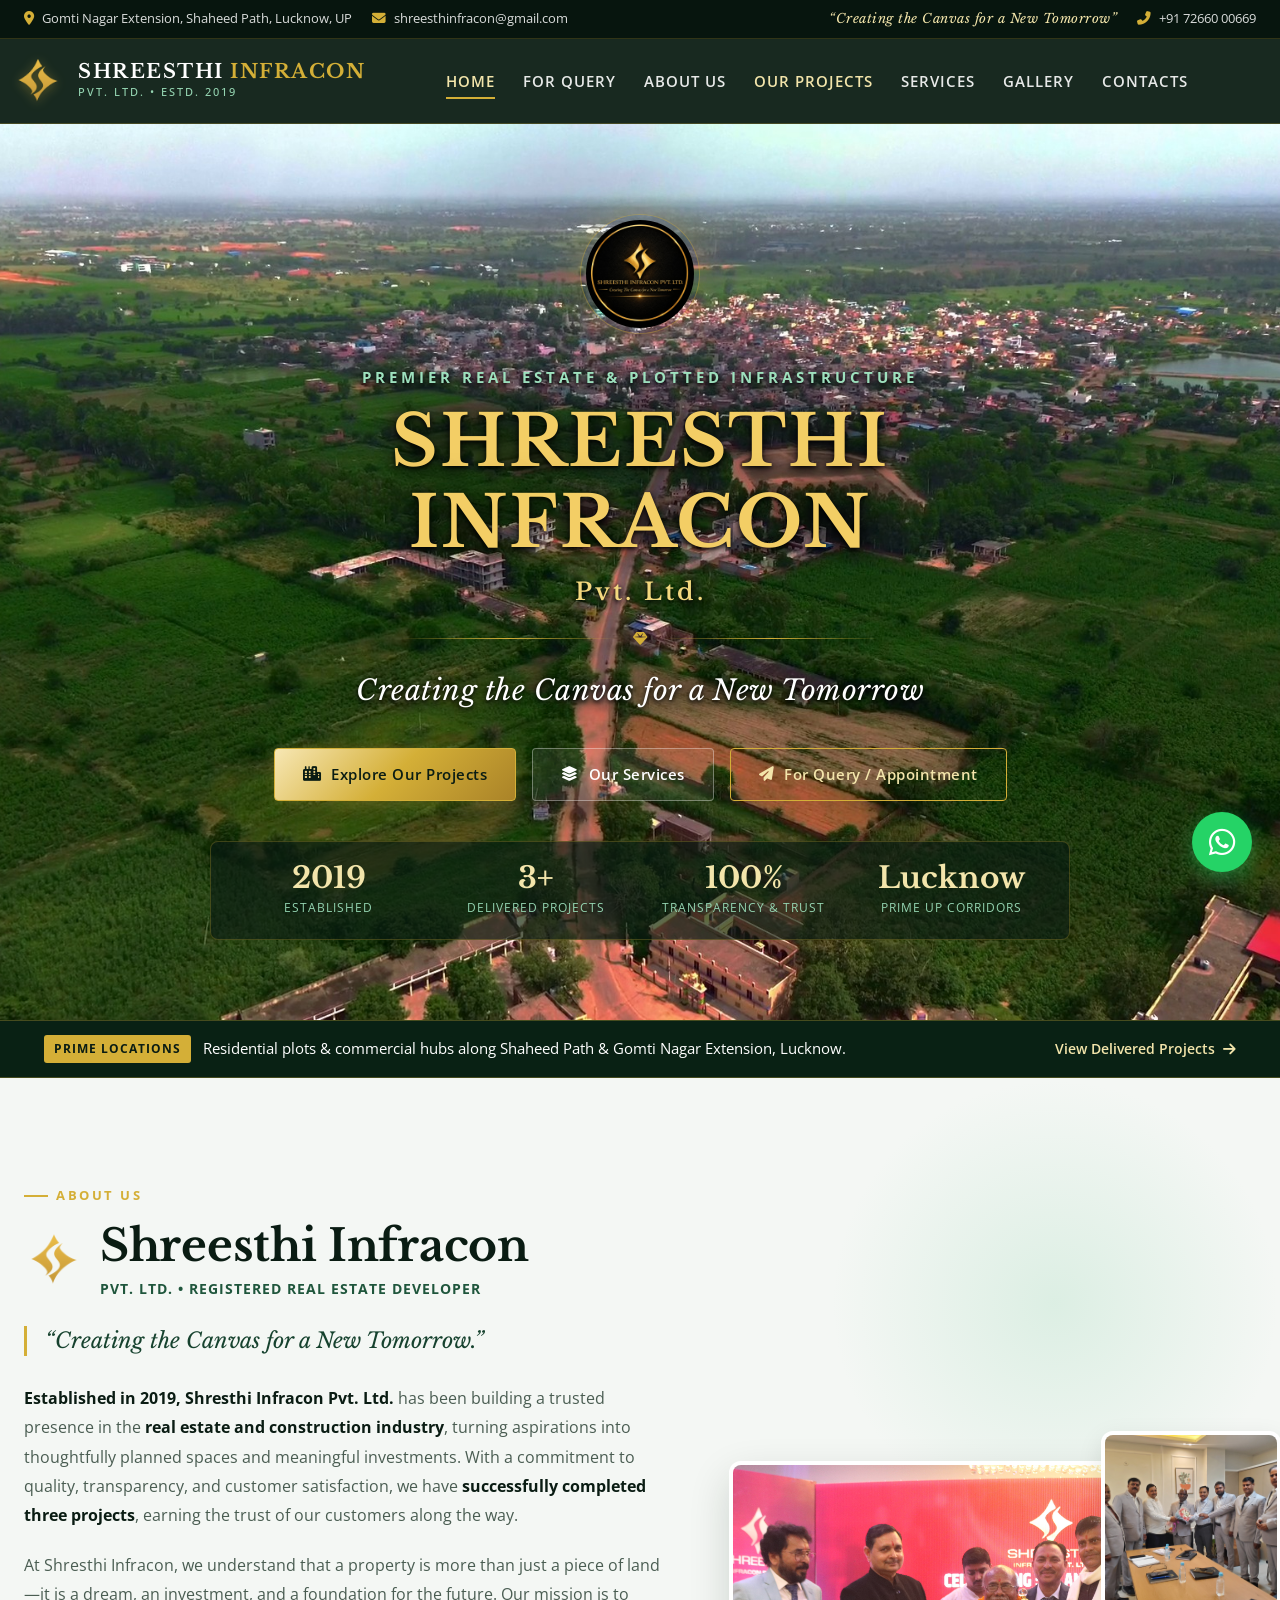
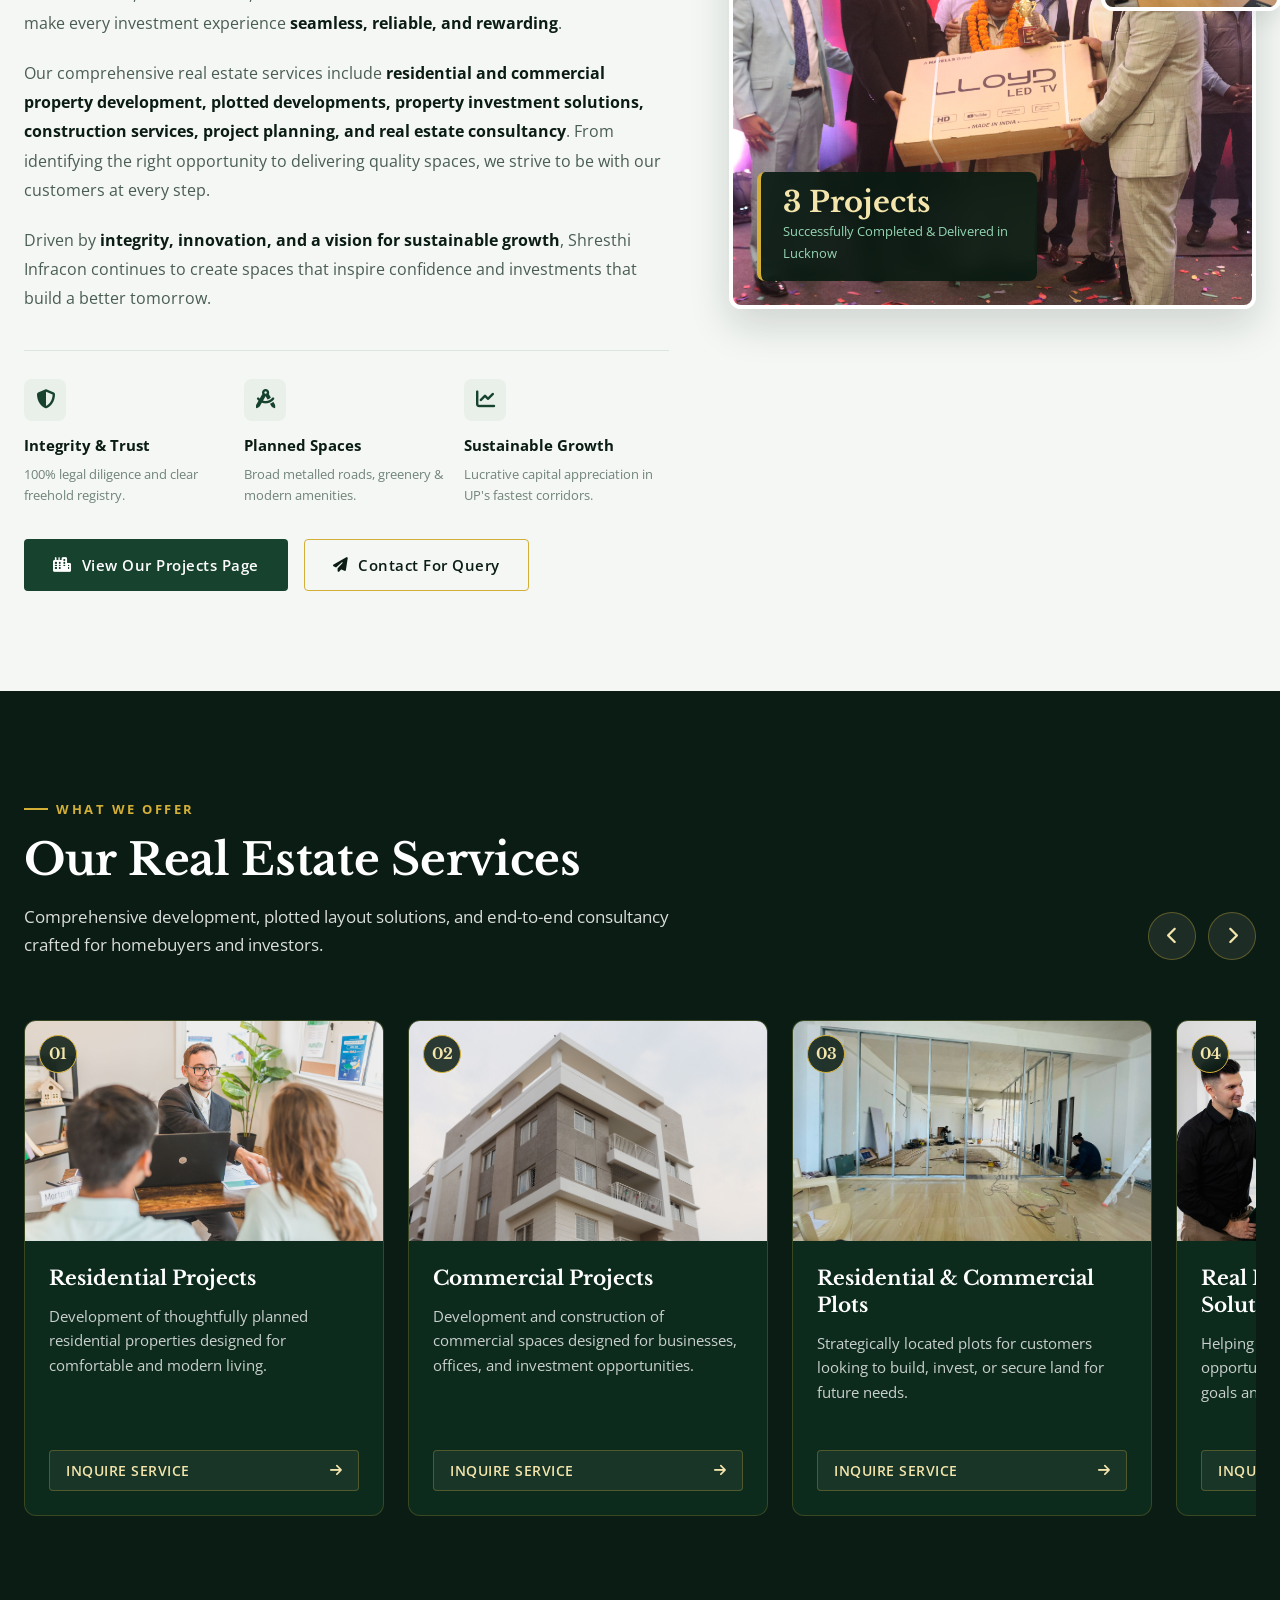
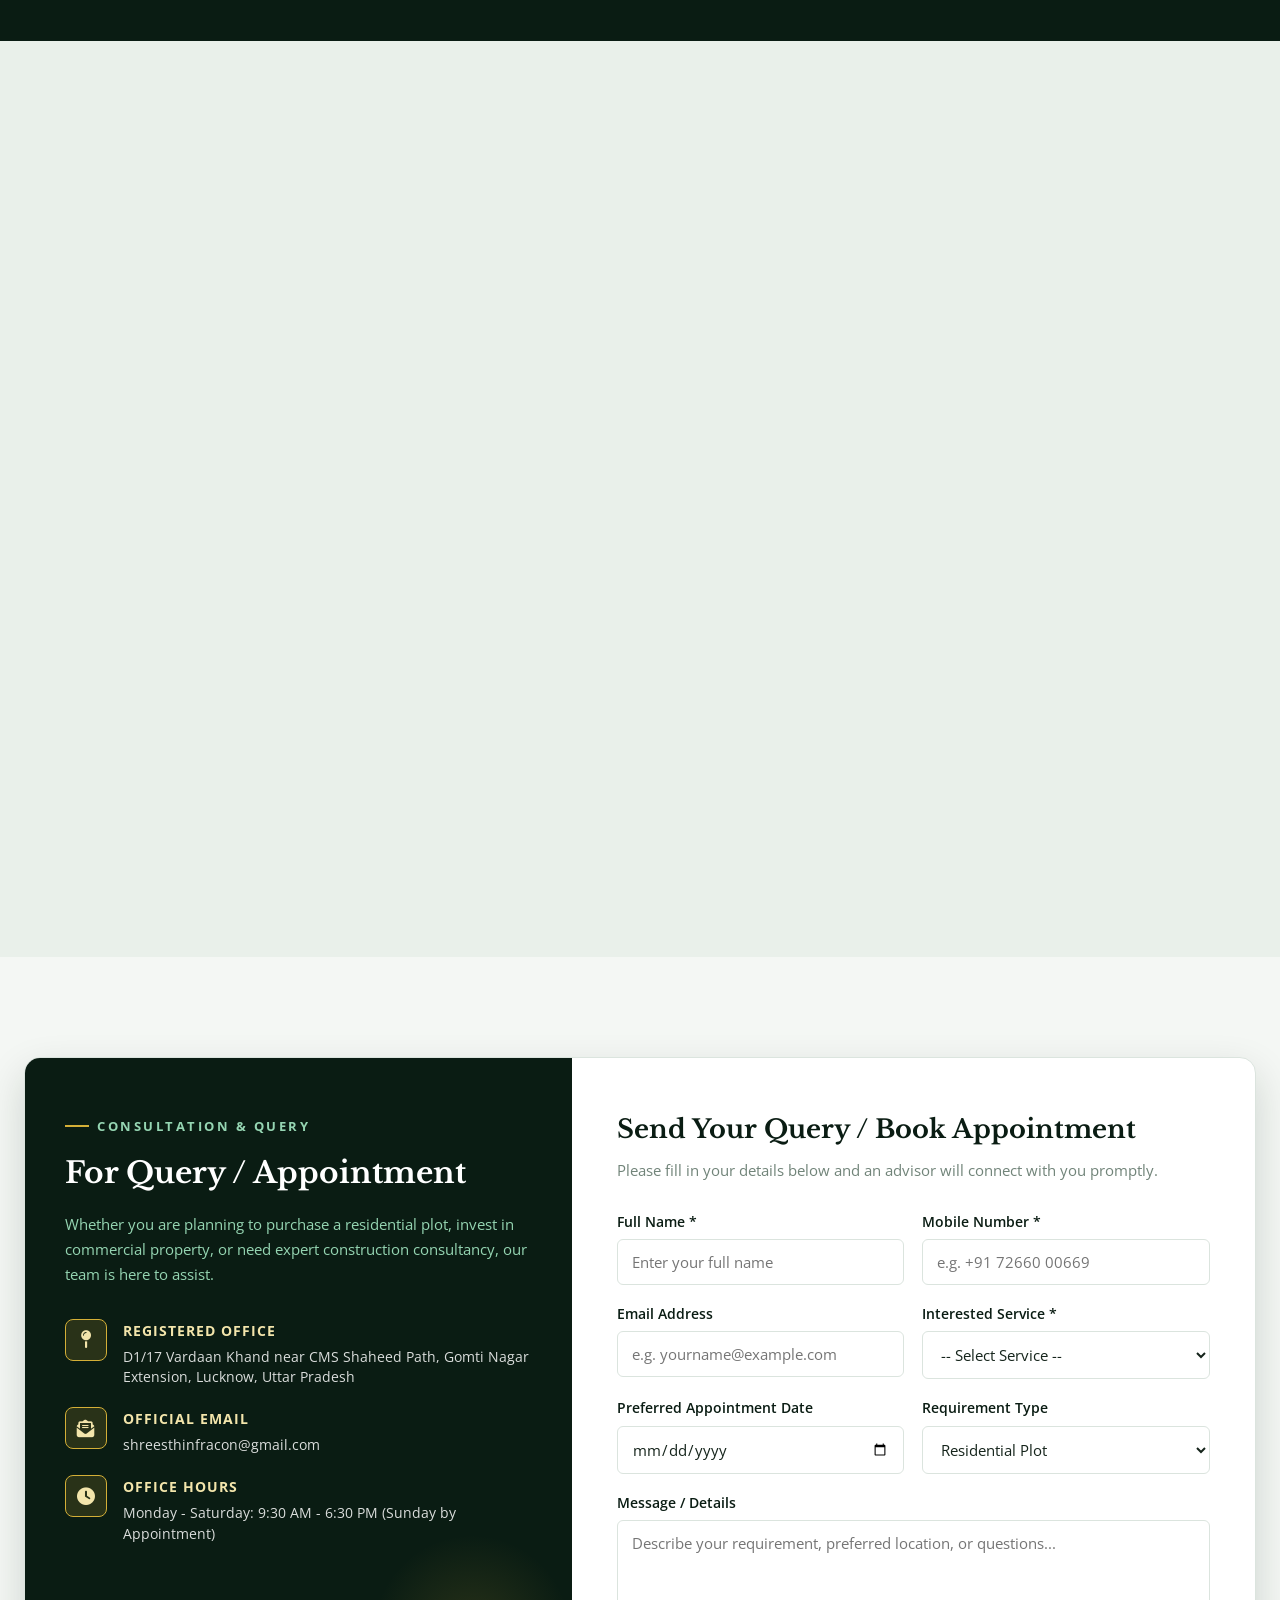
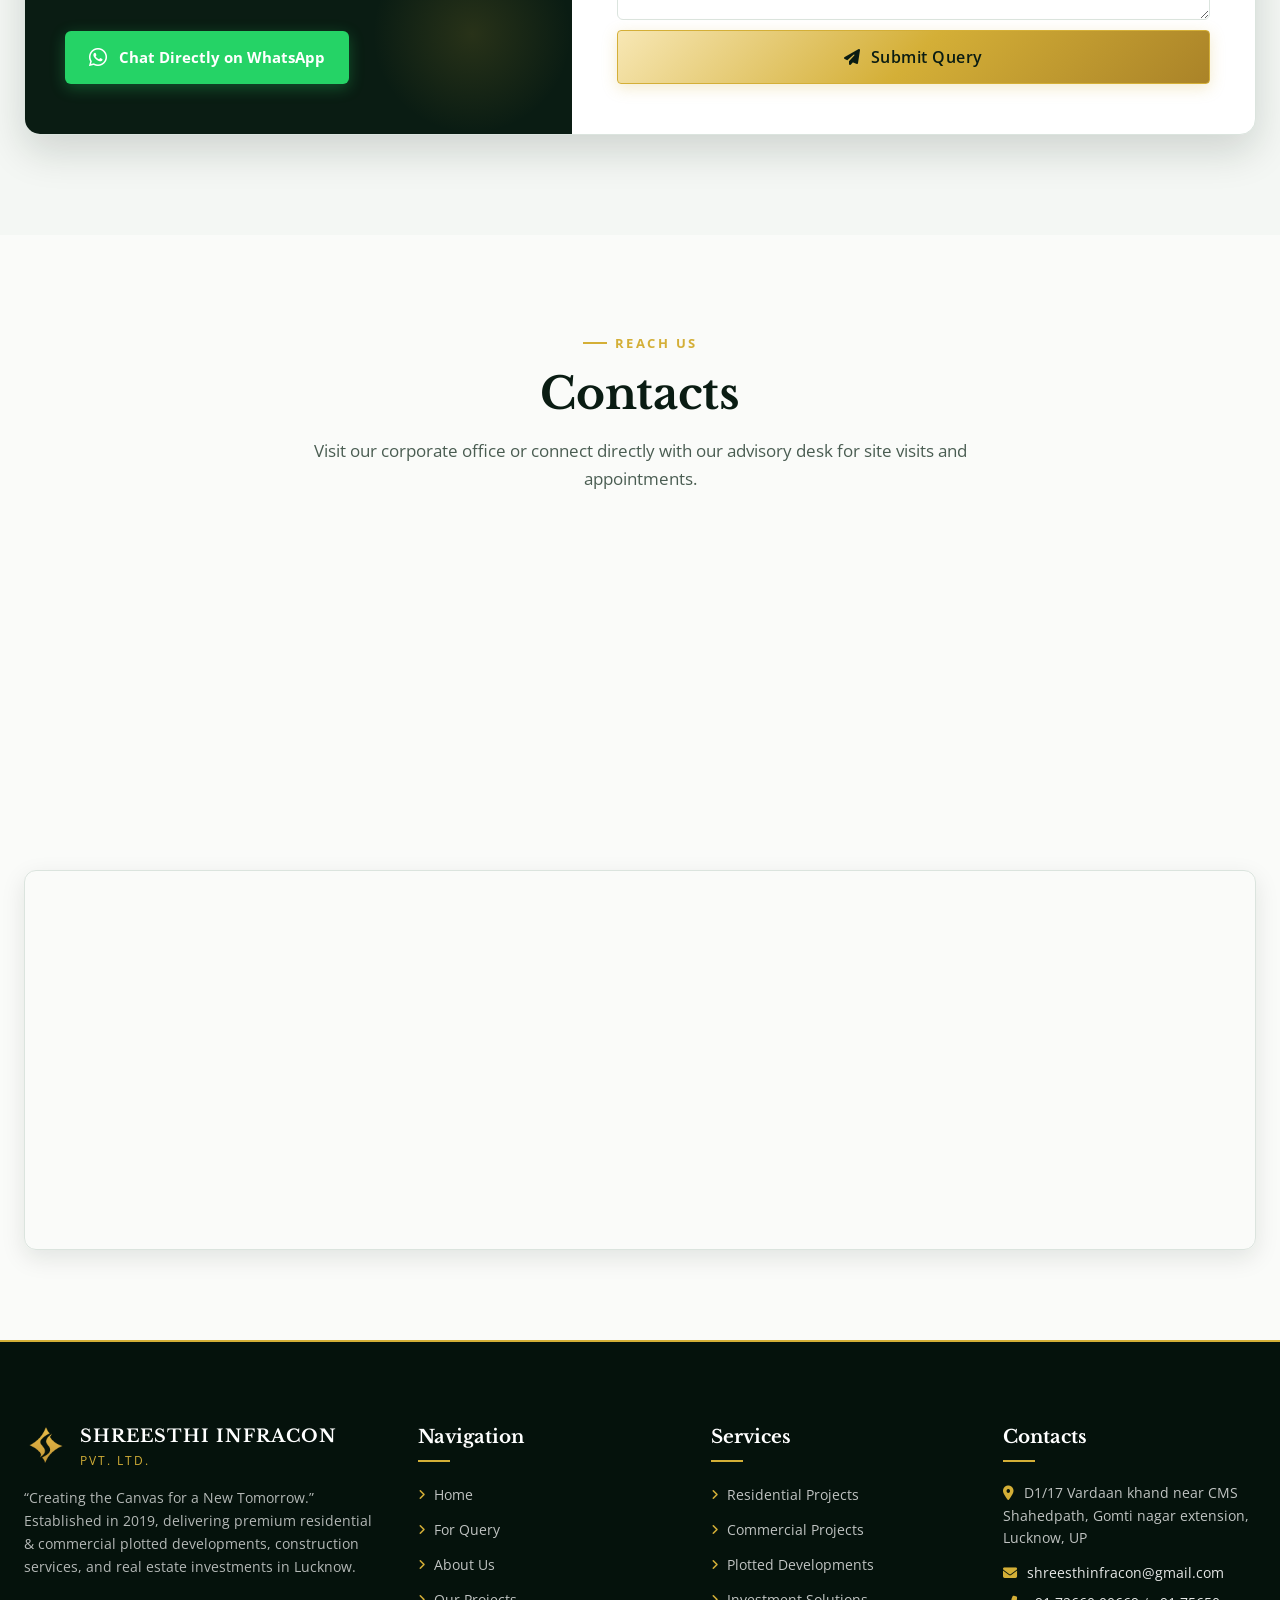
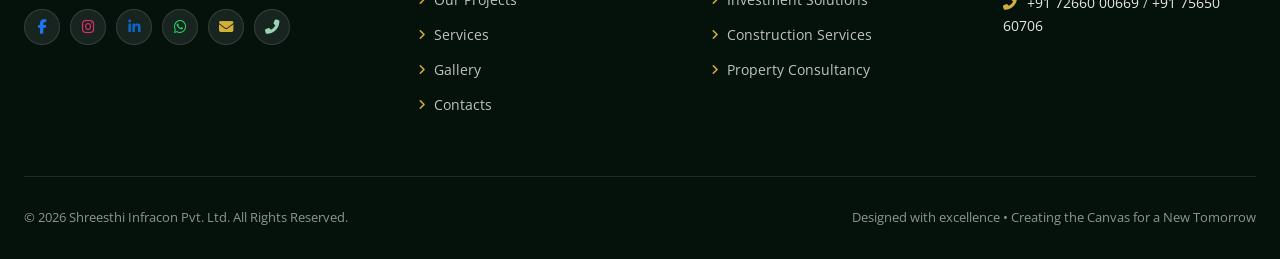
==== index.html @ 90bcd1d6 "Update home page hero video to vibrant 1080p township drone video with new poster" ====
<!DOCTYPE html>
<html lang="en">
<head>
  <meta charset="UTF-8">
  <meta name="viewport" content="width=device-width, initial-scale=1.0, maximum-scale=5.0">
  <title>SHREESTHI INFRACON PVT. LTD. - Real Estate in Lucknow | Properties, Plots &amp; Commercial for Sale</title>
  <meta name="description" content="Shreesthi Infracon Private Limited, Find Property in Lucknow for Sale / Rent / Lease. Lucknow Property Prices, ready to move Properties, Residential &amp; Commercial Real estate in Lucknow, Get Best Property Deals in Lucknow with Photos, Maps &amp; Details.">
  <meta name="keywords" content="Shreesthi Infracon Private Limited Lucknow, Real Estate Business, Lucknow Property, Real Estate Lucknow, Property for Sale in Lucknow, Buy Commercial property in Lucknow, Residential property in Lucknow, Lucknow Real Estate, Real Estate for Sale in Lucknow, Lucknow Properties for Sale, Buy Property in Lucknow, Gomti Nagar Extension Property, Shaheed Path Lucknow, Plots for Sale in Lucknow, Mohanlalganj Lucknow Plots, Sultanpur Highway Lucknow">
  <meta name="author" content="Shreesthi Infracon Pvt. Ltd.">
  <meta name="robots" content="index, follow, max-snippet:-1, max-image-preview:large, max-video-preview:-1">
  <link rel="canonical" href="https://shreesthinfracon.in/">

  <!-- Geo Meta Tags for Lucknow Local SEO -->
  <meta name="geo.region" content="IN-UP">
  <meta name="geo.placename" content="Lucknow">
  <meta name="geo.position" content="26.826504;80.998495">
  <meta name="ICBM" content="26.826504, 80.998495">

  <!-- Open Graph / Facebook / WhatsApp -->
  <meta property="og:site_name" content="SHREESTHI INFRACON PVT. LTD.">
  <meta property="og:title" content="SHREESTHI INFRACON PVT. LTD. - Real Estate in Lucknow | Properties for Sale">
  <meta property="og:description" content="Find Property in Lucknow for Sale / Rent / Lease. Lucknow Property Prices, ready to move Properties, Residential &amp; Commercial Real estate in Lucknow, Get Best Property Deals in Lucknow with Photos, Maps &amp; Details.">
  <meta property="og:type" content="website">
  <meta property="og:url" content="https://shreesthinfracon.in/">
  <meta property="og:image" content="https://shreesthinfracon.in/assets/images/logo/logo-banner-gold.jpg">
  <meta property="og:locale" content="en_IN">

  <!-- Twitter Card -->
  <meta name="twitter:card" content="summary_large_image">
  <meta name="twitter:title" content="SHREESTHI INFRACON PVT. LTD. - Real Estate in Lucknow">
  <meta name="twitter:description" content="Find Property in Lucknow for Sale / Rent / Lease. Residential &amp; Commercial Real estate in Lucknow with Photos, Maps &amp; Details.">
  <meta name="twitter:image" content="https://shreesthinfracon.in/assets/images/logo/logo-banner-gold.jpg">

  <!-- Schema.org JSON-LD Structured Data for Google Rich Snippets -->
  <script type="application/ld+json">
  {
    "@context": "https://schema.org",
    "@type": "RealEstateAgent",
    "name": "Shreesthi Infracon Pvt. Ltd.",
    "alternateName": "Shreesthi Infracon",
    "url": "https://shreesthinfracon.in/",
    "logo": "https://shreesthinfracon.in/assets/images/logo/logo-icon-gold.png",
    "image": "https://shreesthinfracon.in/assets/images/logo/logo-banner-gold.jpg",
    "description": "Shreesthi Infracon Private Limited, Find Property in Lucknow for Sale / Rent / Lease. Lucknow Property Prices, ready to move Properties, Residential & Commercial Real estate in Lucknow.",
    "telephone": "+91-72660-00669",
    "email": "shreesthinfracon@gmail.com",
    "sameAs": [
      "https://www.facebook.com/share/1CEYxdmGUy/",
      "https://www.instagram.com/shreesthinfracon?stkn=MWljZnpveHRxZm1rNQ==",
      "https://www.linkedin.com/in/shressthi-infracon-pvt-ltd-768578439?utm_source=share_via&utm_content=profile&utm_medium=member_android"
    ],
    "address": {
      "@type": "PostalAddress",
      "streetAddress": "D1/17 Vardaan Khand near CMS Shaheed Path, Gomti Nagar Extension",
      "addressLocality": "Lucknow",
      "addressRegion": "Uttar Pradesh",
      "postalCode": "226010",
      "addressCountry": "IN"
    },
    "geo": {
      "@type": "GeoCoordinates",
      "latitude": 26.8265039,
      "longitude": 80.9984955
    },
    "openingHoursSpecification": {
      "@type": "OpeningHoursSpecification",
      "dayOfWeek": ["Monday", "Tuesday", "Wednesday", "Thursday", "Friday", "Saturday", "Sunday"],
      "opens": "09:00",
      "closes": "19:00"
    },
    "priceRange": "₹₹₹"
  }
  </script>

  <!-- Favicon -->
  <link rel="icon" type="image/png" href="assets/images/logo/logo-icon-gold.png">

  <!-- Google Fonts: Libre Baskerville (Headings) + Open Sans (Body) -->
  <link rel="preconnect" href="https://fonts.googleapis.com">
  <link rel="preconnect" href="https://fonts.gstatic.com" crossorigin>
  <link href="https://fonts.googleapis.com/css2?family=Libre+Baskerville:ital,wght@0,400;0,700;1,400&family=Open+Sans:ital,wght@0,300;0,400;0,500;0,600;0,700;1,400&display=swap" rel="stylesheet">

  <!-- Font Awesome Icons -->
  <link rel="stylesheet" href="https://cdnjs.cloudflare.com/ajax/libs/font-awesome/6.5.1/css/all.min.css">

  <!-- Main Stylesheet -->
  <link rel="stylesheet" href="assets/css/styles.css">
</head>
<body>

  <!-- ==================== TOP ANNOUNCEMENT BAR ==================== -->
  <div class="top-bar">
    <div class="container top-bar-inner">
      <div class="top-bar-left">
        <div class="top-bar-item">
          <i class="fas fa-map-marker-alt"></i>
          <span>Gomti Nagar Extension, Shaheed Path, Lucknow, UP</span>
        </div>
        <div class="top-bar-item">
          <i class="fas fa-envelope"></i>
          <a href="mailto:shreesthinfracon@gmail.com">shreesthinfracon@gmail.com</a>
        </div>
      </div>
      <div class="top-bar-right">
        <span class="top-tagline">“Creating the Canvas for a New Tomorrow”</span>
        <div class="top-bar-item">
          <i class="fas fa-phone-alt"></i>
          <a href="tel:+917266000669">+91 72660 00669</a>
        </div>
      </div>
    </div>
  </div>

  <!-- ==================== STICKY / FROZEN NAVIGATION RIBBON ==================== -->
  <!-- Exactly follows wireframe: logo on left, and on right: Home | For Query | About us | Our Projects | Services | Contacts -->
  <header class="header-sticky" id="mainHeader">
    <div class="container header-inner">
      <!-- Top Left Corner: Company Logo -->
      <a href="#hero" class="brand-link">
        <img src="assets/images/logo/logo-icon-gold.png" alt="Shreesthi Infracon Emblem" class="brand-emblem">
        <div class="brand-text">
          <span class="brand-name">Shreesthi <span>Infracon</span></span>
          <span class="brand-sub">Pvt. Ltd. &bull; Estd. 2019</span>
        </div>
      </a>

      <!-- Main Navigation in requested sequence -->
      <nav class="main-nav">
        <a href="#hero" class="nav-link active">Home</a>
        <a href="#query" class="nav-link">For Query</a>
        <a href="#about" class="nav-link">About us</a>
        <!-- Separate Dedicated Page for Our Projects -->
        <a href="projects.html" class="nav-link" style="color: var(--color-gold-light);">Our Projects</a>
        <a href="#services" class="nav-link">Services</a>
        <a href="gallery.html" class="nav-link">Gallery</a>
        <a href="#contact" class="nav-link">Contacts</a>
      </nav>

      <!-- Mobile Toggle -->
      <div class="header-actions">
        <button class="mobile-toggle" id="mobileNavToggle" aria-label="Toggle Navigation">
          <span></span>
          <span></span>
          <span></span>
        </button>
      </div>
    </div>
  </header>

  <!-- ==================== MOBILE NAVIGATION DRAWER ==================== -->
  <div class="mobile-nav-overlay" id="mobileNavOverlay">
    <button class="mobile-close-btn" id="mobileNavClose" aria-label="Close Navigation">&times;</button>
    <div style="margin-bottom: 30px; text-align: center;">
      <img src="assets/images/logo/logo-icon-gold.png" alt="Emblem" style="width: 60px; height: 60px; margin: 0 auto 10px;">
      <h3 style="color: #fff; font-family: 'Libre Baskerville', serif; font-size: 1.3rem;">SHREESTHI INFRACON</h3>
      <p style="color: #95d5b2; font-size: 0.8rem; letter-spacing: 2px;">PVT. LTD.</p>
    </div>
    <ul class="mobile-nav-links">
      <li><a href="#hero" class="mobile-nav-link">Home</a></li>
      <li><a href="#query" class="mobile-nav-link">For Query</a></li>
      <li><a href="#about" class="mobile-nav-link">About us</a></li>
      <li><a href="projects.html" class="mobile-nav-link" style="color: var(--color-gold-base);">Our Projects</a></li>
      <li><a href="#services" class="mobile-nav-link">Services</a></li>
      <li><a href="gallery.html" class="mobile-nav-link">Gallery</a></li>
      <li><a href="#contact" class="mobile-nav-link">Contacts</a></li>
    </ul>
  </div>

  <!-- ==================== 1. HERO SECTION (NAME & VIDEO BACKGROUND) ==================== -->
  <section class="hero-section" id="hero">
    <div class="hero-video-wrap">
      <video class="hero-video" autoplay muted loop playsinline poster="assets/images/hero-poster-new.jpg">
        <source src="assets/videos/hero-drone-home.mp4" type="video/mp4">
      </video>
    </div>

    <div class="container hero-content">
      <div class="hero-emblem-badge">
        <img src="assets/images/logo/logo-badge-gold.jpg" alt="Shreesthi Infracon Luxury Crest" class="hero-badge-img">
      </div>

      <div class="hero-subtitle-top">Premier Real Estate &amp; Plotted Infrastructure</div>

      <!-- In The Middle: Company's Name -->
      <h1 class="hero-main-title">
        <span class="gold-accent">Shreesthi Infracon</span>
      </h1>
      <div class="hero-pvt">Pvt. Ltd.</div>

      <div class="hero-divider">
        <span></span>
        <i class="fas fa-gem"></i>
        <span></span>
      </div>

      <!-- Tagline -->
      <p class="hero-tagline">
        Creating the Canvas for a New Tomorrow
      </p>

      <!-- CTA Buttons -->
      <div class="hero-cta-group">
        <a href="projects.html" class="btn btn-gold">
          <i class="fas fa-city"></i> Explore Our Projects
        </a>
        <a href="#services" class="btn btn-outline-white">
          <i class="fas fa-layer-group"></i> Our Services
        </a>
        <a href="#query" class="btn btn-outline-gold">
          <i class="fas fa-paper-plane"></i> For Query / Appointment
        </a>
      </div>

      <!-- Hero Key Stats Grid -->
      <div class="hero-stats-row">
        <div class="hero-stat-card">
          <div class="stat-number">2019</div>
          <div class="stat-label">Established</div>
        </div>
        <div class="hero-stat-card">
          <div class="stat-number">3+</div>
          <div class="stat-label">Delivered Projects</div>
        </div>
        <div class="hero-stat-card">
          <div class="stat-number">100%</div>
          <div class="stat-label">Transparency &amp; Trust</div>
        </div>
        <div class="hero-stat-card">
          <div class="stat-number">Lucknow</div>
          <div class="stat-label">Prime UP Corridors</div>
        </div>
      </div>
    </div>
  </section>

  <!-- Informative Ribbon Below Hero (Barney Estates Style) -->
  <div class="hero-bottom-ribbon">
    <div class="container">
      <div class="ribbon-info">
        <span class="ribbon-badge">Prime Locations</span>
        <span>Residential plots &amp; commercial hubs along Shaheed Path &amp; Gomti Nagar Extension, Lucknow.</span>
      </div>
      <a href="projects.html" class="ribbon-cta">
        View Delivered Projects <i class="fas fa-arrow-right"></i>
      </a>
    </div>
  </div>

  <!-- ==================== 2. ABOUT US SECTION ==================== -->
  <section class="about-section" id="about">
    <div class="container">
      <div class="about-grid">
        <!-- Text Column -->
        <div class="about-text-content reveal-on-scroll">
          <span class="section-tag">About Us</span>
          
          <div class="about-brand-header">
            <img src="assets/images/logo/logo-icon-gold.png" alt="Company Logo" class="about-logo-thumb">
            <div>
              <h2 class="section-title" style="margin-bottom: 2px;">Shreesthi Infracon</h2>
              <span style="font-size: 0.9rem; color: #1f563c; font-weight: 700; text-transform: uppercase; letter-spacing: 1px;">Pvt. Ltd. &bull; Registered Real Estate Developer</span>
            </div>
          </div>

          <!-- Tagline Quote -->
          <blockquote class="about-tagline-quote">
            “Creating the Canvas for a New Tomorrow.”
          </blockquote>

          <!-- Exact Brief Content -->
          <p class="about-paragraph">
            <strong>Established in 2019, Shresthi Infracon Pvt. Ltd.</strong> has been building a trusted presence in the <strong>real estate and construction industry</strong>, turning aspirations into thoughtfully planned spaces and meaningful investments. With a commitment to quality, transparency, and customer satisfaction, we have <strong>successfully completed three projects</strong>, earning the trust of our customers along the way.
          </p>

          <p class="about-paragraph">
            At Shresthi Infracon, we understand that a property is more than just a piece of land—it is a dream, an investment, and a foundation for the future. Our mission is to make every investment experience <strong>seamless, reliable, and rewarding</strong>.
          </p>

          <p class="about-paragraph">
            Our comprehensive real estate services include <strong>residential and commercial property development, plotted developments, property investment solutions, construction services, project planning, and real estate consultancy</strong>. From identifying the right opportunity to delivering quality spaces, we strive to be with our customers at every step.
          </p>

          <p class="about-paragraph">
            Driven by <strong>integrity, innovation, and a vision for sustainable growth</strong>, Shresthi Infracon continues to create spaces that inspire confidence and investments that build a better tomorrow.
          </p>

          <!-- Core Values / Pillars -->
          <div class="about-pillars">
            <div class="pillar-item">
              <div class="pillar-icon"><i class="fas fa-shield-alt"></i></div>
              <div class="pillar-title">Integrity &amp; Trust</div>
              <div class="pillar-desc">100% legal diligence and clear freehold registry.</div>
            </div>
            <div class="pillar-item">
              <div class="pillar-icon"><i class="fas fa-drafting-compass"></i></div>
              <div class="pillar-title">Planned Spaces</div>
              <div class="pillar-desc">Broad metalled roads, greenery &amp; modern amenities.</div>
            </div>
            <div class="pillar-item">
              <div class="pillar-icon"><i class="fas fa-chart-line"></i></div>
              <div class="pillar-title">Sustainable Growth</div>
              <div class="pillar-desc">Lucrative capital appreciation in UP's fastest corridors.</div>
            </div>
          </div>

          <div style="margin-top: 32px; display: flex; gap: 16px; flex-wrap: wrap;">
            <a href="projects.html" class="btn btn-emerald">
              <i class="fas fa-city"></i> View Our Projects Page
            </a>
            <a href="#query" class="btn btn-outline-gold" style="color: var(--color-forest-dark);">
              <i class="fas fa-paper-plane"></i> Contact For Query
            </a>
          </div>
        </div>

        <!-- Imagery Showcase Column -->
        <div class="about-visuals reveal-on-scroll">
          <div class="about-main-card">
            <img src="assets/images/gallery/IMG_9667.JPG.jpeg" alt="Shreesthi Infracon Site Development" class="about-main-img">
            <div class="about-badge-floating">
              <div class="badge-val">3 Projects</div>
              <div class="badge-txt">Successfully Completed &amp; Delivered in Lucknow</div>
            </div>
          </div>
          <!-- Sub Floating Image -->
          <div class="about-sub-image">
            <img src="assets/images/gallery/20250602_171142.jpg" alt="On-Site Infrastructure">
          </div>
        </div>
      </div>
    </div>
  </section>

  <!-- ==================== 3. SERVICES (HORIZONTAL SCROLLING SECTION) ==================== -->
  <section class="services-section" id="services">
    <div class="container">
      <div class="services-header-row">
        <div>
          <span class="section-tag">What We Offer</span>
          <h2 class="section-title light">Our Real Estate Services</h2>
          <p class="section-desc light">
            Comprehensive development, plotted layout solutions, and end-to-end consultancy crafted for homebuyers and investors.
          </p>
        </div>
        <!-- Horizontal Scroll Arrow Controls -->
        <div class="services-nav-controls">
          <button class="scroll-arrow-btn" id="servicesScrollPrev" aria-label="Previous Services">
            <i class="fas fa-chevron-left"></i>
          </button>
          <button class="scroll-arrow-btn" id="servicesScrollNext" aria-label="Next Services">
            <i class="fas fa-chevron-right"></i>
          </button>
        </div>
      </div>

      <!-- Horizontal Scrollable Container (Shows All 8 Heads from Brief) -->
      <div class="services-scroll-container" id="servicesScrollContainer">
        
        <!-- Service 1: Residential Projects -->
        <div class="service-card">
          <div class="service-img-wrap">
            <img src="assets/images/services/pexels-rdne-8292854.jpg" alt="Residential Projects" class="service-img">
            <div class="service-num-badge">01</div>
          </div>
          <div class="service-content">
            <h3 class="service-title">Residential Projects</h3>
            <p class="service-desc">
              Development of thoughtfully planned residential properties designed for comfortable and modern living.
            </p>
            <button class="service-action-btn" data-service="Residential Projects">
              <span>Inquire Service</span>
              <i class="fas fa-arrow-right"></i>
            </button>
          </div>
        </div>

        <!-- Service 2: Commercial Projects -->
        <div class="service-card">
          <div class="service-img-wrap">
            <img src="assets/images/services/pexels-dropshado-7672058.jpg" alt="Commercial Projects" class="service-img">
            <div class="service-num-badge">02</div>
          </div>
          <div class="service-content">
            <h3 class="service-title">Commercial Projects</h3>
            <p class="service-desc">
              Development and construction of commercial spaces designed for businesses, offices, and investment opportunities.
            </p>
            <button class="service-action-btn" data-service="Commercial Projects">
              <span>Inquire Service</span>
              <i class="fas fa-arrow-right"></i>
            </button>
          </div>
        </div>

        <!-- Service 3: Residential & Commercial Plots -->
        <div class="service-card">
          <div class="service-img-wrap">
            <img src="assets/images/services/IMG-20221122-WA0013.jpg" alt="Residential and Commercial Plots" class="service-img">
            <div class="service-num-badge">03</div>
          </div>
          <div class="service-content">
            <h3 class="service-title">Residential &amp; Commercial Plots</h3>
            <p class="service-desc">
              Strategically located plots for customers looking to build, invest, or secure land for future needs.
            </p>
            <button class="service-action-btn" data-service="Residential & Commercial Plots">
              <span>Inquire Service</span>
              <i class="fas fa-arrow-right"></i>
            </button>
          </div>
        </div>

        <!-- Service 4: Real Estate Investment Solutions -->
        <div class="service-card">
          <div class="service-img-wrap">
            <img src="assets/images/services/pexels-a-darmel-7642130.jpg" alt="Real Estate Investment Solutions" class="service-img">
            <div class="service-num-badge">04</div>
          </div>
          <div class="service-content">
            <h3 class="service-title">Real Estate Investment Solutions</h3>
            <p class="service-desc">
              Helping customers identify suitable property opportunities based on their investment goals and requirements.
            </p>
            <button class="service-action-btn" data-service="Real Estate Investment Solutions">
              <span>Inquire Service</span>
              <i class="fas fa-arrow-right"></i>
            </button>
          </div>
        </div>

        <!-- Service 5: Property Buying & Selling Assistance -->
        <div class="service-card">
          <div class="service-img-wrap">
            <img src="assets/images/services/pexels-thirdman-8470057.jpg" alt="Property Buying and Selling" class="service-img">
            <div class="service-num-badge">05</div>
          </div>
          <div class="service-content">
            <h3 class="service-title">Property Buying &amp; Selling Assistance</h3>
            <p class="service-desc">
              End-to-end support for property transactions, from identifying suitable properties to completing the documentation process.
            </p>
            <button class="service-action-btn" data-service="Property Buying & Selling Assistance">
              <span>Inquire Service</span>
              <i class="fas fa-arrow-right"></i>
            </button>
          </div>
        </div>

        <!-- Service 6: Construction & Development -->
        <div class="service-card">
          <div class="service-img-wrap">
            <img src="assets/images/services/pexels-pavel-danilyuk-8112184.jpg" alt="Construction and Development" class="service-img">
            <div class="service-num-badge">06</div>
          </div>
          <div class="service-content">
            <h3 class="service-title">Construction &amp; Development</h3>
            <p class="service-desc">
              Professional construction and project development with a focus on quality, planning, and timely execution.
            </p>
            <button class="service-action-btn" data-service="Construction & Development">
              <span>Inquire Service</span>
              <i class="fas fa-arrow-right"></i>
            </button>
          </div>
        </div>

        <!-- Service 7: Property Consultancy -->
        <div class="service-card">
          <div class="service-img-wrap">
            <img src="assets/images/services/pexels-sora-shimazaki-5668430.jpg" alt="Property Consultancy" class="service-img">
            <div class="service-num-badge">07</div>
          </div>
          <div class="service-content">
            <h3 class="service-title">Property Consultancy</h3>
            <p class="service-desc">
              Guidance on property selection, location, investment considerations, documentation, and market opportunities.
            </p>
            <button class="service-action-btn" data-service="Property Consultancy">
              <span>Inquire Service</span>
              <i class="fas fa-arrow-right"></i>
            </button>
          </div>
        </div>

        <!-- Service 8: Project Planning & Management -->
        <div class="service-card">
          <div class="service-img-wrap">
            <img src="assets/images/services/pexels-pavel-danilyuk-7937688.jpg" alt="Project Planning and Management" class="service-img">
            <div class="service-num-badge">08</div>
          </div>
          <div class="service-content">
            <h3 class="service-title">Project Planning &amp; Management</h3>
            <p class="service-desc">
              Comprehensive planning and coordination to ensure smooth execution and efficient project development.
            </p>
            <button class="service-action-btn" data-service="Project Planning & Management">
              <span>Inquire Service</span>
              <i class="fas fa-arrow-right"></i>
            </button>
          </div>
        </div>

      </div>
    </div>
  </section>

  <!-- ==================== COMPANY GALLERY SHOWCASE ==================== -->
  <section class="gallery-section" id="gallery" style="padding: 90px 0; background: var(--color-sage-whisper);">
    <div class="container">
      <div class="section-heading text-center reveal-on-scroll">
        <span class="section-tag">Visual Portfolio</span>
        <h2 class="section-title">Company Gallery &amp; Developments</h2>
        <div class="heading-gold-divider"></div>
        <p class="section-lead">
          A visual glimpse into our on-site infrastructure, road developments, earthworks, and milestone achievements in Lucknow.
        </p>
      </div>

      <div class="gallery-grid reveal-on-scroll">
        <div class="gallery-item" data-caption="Township Road &amp; Infrastructure Demarcation">
          <img src="assets/images/gallery/IMG_9667.JPG.jpeg" alt="Township Road and Infrastructure Demarcation" class="gallery-img">
          <div class="gallery-overlay">
            <div class="gallery-overlay-icon"><i class="fas fa-search-plus"></i></div>
            <div class="gallery-caption">Township Road &amp; Infrastructure Demarcation</div>
          </div>
        </div>

        <div class="gallery-item" data-caption="Earthwork &amp; Site Leveling Operations">
          <img src="assets/images/gallery/20250602_171142.jpg" alt="Earthwork &amp; Site Leveling Operations" class="gallery-img">
          <div class="gallery-overlay">
            <div class="gallery-overlay-icon"><i class="fas fa-search-plus"></i></div>
            <div class="gallery-caption">Earthwork &amp; Site Leveling Operations</div>
          </div>
        </div>

        <div class="gallery-item" data-caption="Executive Site Inspection &amp; Foundation Ceremony">
          <img src="assets/images/gallery/IMG-20250702-WA0082.jpg" alt="Executive Site Inspection and Launch" class="gallery-img">
          <div class="gallery-overlay">
            <div class="gallery-overlay-icon"><i class="fas fa-search-plus"></i></div>
            <div class="gallery-caption">Executive Inspection &amp; Project Launch</div>
          </div>
        </div>

        <div class="gallery-item" data-caption="Evening Infrastructure Progress &amp; Utility Work">
          <img src="assets/images/gallery/20251224_190936.jpg" alt="Evening Infrastructure Progress" class="gallery-img">
          <div class="gallery-overlay">
            <div class="gallery-overlay-icon"><i class="fas fa-search-plus"></i></div>
            <div class="gallery-caption">Utility Installation &amp; Night Work</div>
          </div>
        </div>

        <div class="gallery-item" data-caption="40ft Arterial Roads &amp; Green Boundary Development">
          <img src="assets/images/gallery/20260211_162855.jpg" alt="Arterial Roads &amp; Green Boundary" class="gallery-img">
          <div class="gallery-overlay">
            <div class="gallery-overlay-icon"><i class="fas fa-search-plus"></i></div>
            <div class="gallery-caption">Arterial Roads &amp; Green Buffer</div>
          </div>
        </div>

        <div class="gallery-item" data-caption="GPS Land Surveying &amp; Plot Demarcation">
          <img src="assets/images/gallery/IMG_9947.JPG.jpeg" alt="Land Surveying and GPS Demarcation" class="gallery-img">
          <div class="gallery-overlay">
            <div class="gallery-overlay-icon"><i class="fas fa-search-plus"></i></div>
            <div class="gallery-caption">GPS Land Survey &amp; Plot Demarcation</div>
          </div>
        </div>
      </div>

      <div style="text-align: center; margin-top: 45px;" class="reveal-on-scroll">
        <a href="gallery.html" class="btn btn-primary" style="padding: 14px 34px; font-size: 0.95rem;">
          <i class="fas fa-images" style="margin-right: 8px;"></i> View Full Company Gallery &amp; Moments
        </a>
      </div>
    </div>
  </section>

  <!-- ==================== 4. FOR QUERY / APPOINTMENT SECTION ==================== -->
  <section class="appointment-section" id="query">
    <div class="container">
      <div class="appointment-wrapper reveal-on-scroll">
        
        <!-- Sidebar Information -->
        <div class="appointment-info-sidebar">
          <div>
            <span class="section-tag" style="color: #95d5b2;">Consultation &amp; Query</span>
            <h3 class="sidebar-title">For Query / Appointment</h3>
            <p class="sidebar-desc">
              Whether you are planning to purchase a residential plot, invest in commercial property, or need expert construction consultancy, our team is here to assist.
            </p>

            <div class="contact-highlight-list">
              <div class="highlight-item">
                <div class="highlight-icon"><i class="fas fa-map-pin"></i></div>
                <div class="highlight-text">
                  <h5>Registered Office</h5>
                  <p>D1/17 Vardaan Khand near CMS Shaheed Path, Gomti Nagar Extension, Lucknow, Uttar Pradesh</p>
                </div>
              </div>

              <div class="highlight-item">
                <div class="highlight-icon"><i class="fas fa-envelope-open-text"></i></div>
                <div class="highlight-text">
                  <h5>Official Email</h5>
                  <p>shreesthinfracon@gmail.com</p>
                </div>
              </div>

              <div class="highlight-item">
                <div class="highlight-icon"><i class="fas fa-clock"></i></div>
                <div class="highlight-text">
                  <h5>Office Hours</h5>
                  <p>Monday - Saturday: 9:30 AM - 6:30 PM (Sunday by Appointment)</p>
                </div>
              </div>
            </div>
          </div>

          <div>
            <a href="https://wa.me/917266000669?text=Hello%20Shreesthi%20Infracon%20Team%2C%20I%20have%20an%20inquiry%20regarding%20your%20properties." target="_blank" class="whatsapp-direct-btn">
              <i class="fab fa-whatsapp"></i> Chat Directly on WhatsApp
            </a>
          </div>
        </div>

        <!-- Form Area (Matching Wireframe Form: Name, Details, Submit) -->
        <div class="appointment-form-area">
          <h3 class="form-heading">Send Your Query / Book Appointment</h3>
          <p class="form-sub">Please fill in your details below and an advisor will connect with you promptly.</p>

          <form id="appointmentForm">
            <div class="form-grid">
              
              <div class="form-group">
                <label for="clientName" class="form-label">Full Name *</label>
                <input type="text" id="clientName" name="name" class="form-control" placeholder="Enter your full name" required>
              </div>

              <div class="form-group">
                <label for="clientPhone" class="form-label">Mobile Number *</label>
                <input type="tel" id="clientPhone" name="phone" class="form-control" placeholder="e.g. +91 72660 00669" required>
              </div>

              <div class="form-group">
                <label for="clientEmail" class="form-label">Email Address</label>
                <input type="email" id="clientEmail" name="email" class="form-control" placeholder="e.g. yourname@example.com">
              </div>

              <div class="form-group">
                <label for="appointmentService" class="form-label">Interested Service *</label>
                <select id="appointmentService" name="service" class="form-control" required>
                  <option value="">-- Select Service --</option>
                  <option value="Residential Projects">Residential Projects</option>
                  <option value="Commercial Projects">Commercial Projects</option>
                  <option value="Residential & Commercial Plots">Residential & Commercial Plots</option>
                  <option value="Real Estate Investment Solutions">Real Estate Investment Solutions</option>
                  <option value="Property Buying & Selling Assistance">Property Buying & Selling Assistance</option>
                  <option value="Construction & Development">Construction & Development</option>
                  <option value="Property Consultancy">Property Consultancy</option>
                  <option value="Project Planning & Management">Project Planning & Management</option>
                </select>
              </div>

              <div class="form-group">
                <label for="preferredDate" class="form-label">Preferred Appointment Date</label>
                <input type="date" id="preferredDate" name="date" class="form-control">
              </div>

              <div class="form-group">
                <label for="budgetRange" class="form-label">Requirement Type</label>
                <select id="budgetRange" name="budget" class="form-control">
                  <option value="Residential Plot">Residential Plot</option>
                  <option value="Commercial Land / Space">Commercial Land / Space</option>
                  <option value="Construction Service">Construction Service</option>
                  <option value="General Property Consultation">General Property Consultation</option>
                </select>
              </div>

              <div class="form-group full-width">
                <label for="clientMessage" class="form-label">Message / Details</label>
                <textarea id="clientMessage" name="message" class="form-control" placeholder="Describe your requirement, preferred location, or questions..."></textarea>
              </div>

            </div>

            <div class="form-submit-row">
              <button type="submit" class="btn btn-gold" style="width: 100%; padding: 15px; font-size: 1rem;">
                <i class="fas fa-paper-plane"></i> Submit Query
              </button>
            </div>

            <!-- Confirmation banner -->
            <div class="form-success-banner" id="formSuccessBanner">
              <i class="fas fa-check-circle" style="font-size: 1.4rem;"></i>
              <div>
                <strong>Query Submitted Successfully!</strong><br>
                Thank you for contacting Shreesthi Infracon. Our team will review your query and reach out to you shortly.
              </div>
            </div>
          </form>
        </div>

      </div>
    </div>
  </section>

  <!-- ==================== 5. CONTACTS SECTION ==================== -->
  <section class="contact-section" id="contact">
    <div class="container">
      <div style="text-align: center; max-width: 680px; margin: 0 auto 50px;" class="reveal-on-scroll">
        <span class="section-tag">Reach Us</span>
        <h2 class="section-title">Contacts</h2>
        <p class="section-desc" style="margin: 0 auto;">
          Visit our corporate office or connect directly with our advisory desk for site visits and appointments.
        </p>
      </div>

      <!-- Contact Info Cards (Left text / details & right details as in wireframe) -->
      <div class="contact-cards-grid">
        <div class="contact-info-card reveal-on-scroll">
          <div class="contact-card-icon"><i class="fas fa-building"></i></div>
          <h4 class="contact-card-title">Corporate Office</h4>
          <p class="contact-card-text">
            D1/17 Vardaan khand near CMS Shahedpath,<br>
            Gomti nagar extension, Lucknow,<br>
            Uttar Pradesh
          </p>
        </div>

        <div class="contact-info-card reveal-on-scroll">
          <div class="contact-card-icon"><i class="fas fa-phone-alt"></i></div>
          <h4 class="contact-card-title">Direct Inquiries</h4>
          <p class="contact-card-text">
            Phone: <a href="tel:+917266000669" style="color: #1f563c; font-weight: 700;">+91 72660 00669</a><br>
            Alternate: <a href="tel:+917565060706" style="color: #1f563c; font-weight: 700;">+91 75650 60706</a><br>
            WhatsApp: <a href="https://wa.me/917266000669" target="_blank" style="color: #25d366; font-weight: 700;">+91 72660 00669</a><br>
            <span style="font-size: 0.8rem; color: #718479;">(Available Mon-Sat 9:30 AM - 6:30 PM)</span>
          </p>
        </div>

        <div class="contact-info-card reveal-on-scroll">
          <div class="contact-card-icon"><i class="fas fa-envelope"></i></div>
          <h4 class="contact-card-title">Email Correspondence</h4>
          <p class="contact-card-text">
            Official Email:<br>
            <a href="mailto:shreesthinfracon@gmail.com" style="color: #1f563c; font-weight: 700; word-break: break-all;">shreesthinfracon@gmail.com</a><br>
            <span style="font-size: 0.8rem; color: #718479;">Quick response within 24 hours</span>
          </p>
        </div>
      </div>

      <!-- Map Embed -->
      <div class="map-embed-container reveal-on-scroll">
        <iframe 
          title="Shreesthi Infracon Location"
          src="https://www.google.com/maps/embed?pb=!1m18!1m12!1m3!1d14241.688329683935!2d80.99849547379685!3d26.826503932824683!2m3!1f0!2f0!3f0!3m2!1i1024!2i768!4f13.1!3m3!1m2!1s0x399be309a473cbf9%3A0x6b63c780f2d488e1!2sGomti%20Nagar%20Extension%2C%20Lucknow%2C%20Uttar%20Pradesh!5e0!3m2!1sen!2sin!4v1711200000000!5m2!1sen!2sin" 
          allowfullscreen="" 
          loading="lazy" 
          referrerpolicy="no-referrer-when-downgrade">
        </iframe>
      </div>
    </div>
  </section>

  <!-- ==================== FOOTER ==================== -->
  <footer class="site-footer">
    <div class="container">
      <div class="footer-top-grid">
        
        <!-- Brand Summary -->
        <div class="footer-brand-info">
          <div class="footer-logo-row">
            <img src="assets/images/logo/logo-icon-gold.png" alt="Shreesthi Infracon Logo" class="footer-emblem">
            <div>
              <div class="footer-brand-title">SHREESTHI INFRACON</div>
              <div style="font-size: 0.72rem; color: #d4af37; letter-spacing: 2px;">PVT. LTD.</div>
            </div>
          </div>
          <p class="footer-desc">
            “Creating the Canvas for a New Tomorrow.” Established in 2019, delivering premium residential &amp; commercial plotted developments, construction services, and real estate investments in Lucknow.
          </p>
          <div style="display: flex; gap: 10px; margin-top: 14px; flex-wrap: wrap;">
            <a href="https://www.facebook.com/share/1CEYxdmGUy/" target="_blank" rel="noopener noreferrer" title="Facebook" style="width: 36px; height: 36px; border-radius: 50%; background: rgba(255,255,255,0.08); display: flex; align-items: center; justify-content: center; color: #1877f2; border: 1px solid rgba(255,255,255,0.12);"><i class="fab fa-facebook-f"></i></a>
            <a href="https://www.instagram.com/shreesthinfracon?stkn=MWljZnpveHRxZm1rNQ==" target="_blank" rel="noopener noreferrer" title="Instagram" style="width: 36px; height: 36px; border-radius: 50%; background: rgba(255,255,255,0.08); display: flex; align-items: center; justify-content: center; color: #e1306c; border: 1px solid rgba(255,255,255,0.12);"><i class="fab fa-instagram"></i></a>
            <a href="https://www.linkedin.com/in/shressthi-infracon-pvt-ltd-768578439?utm_source=share_via&utm_content=profile&utm_medium=member_android" target="_blank" rel="noopener noreferrer" title="LinkedIn" style="width: 36px; height: 36px; border-radius: 50%; background: rgba(255,255,255,0.08); display: flex; align-items: center; justify-content: center; color: #0a66c2; border: 1px solid rgba(255,255,255,0.12);"><i class="fab fa-linkedin-in"></i></a>
            <a href="https://wa.me/917266000669?text=Hello%20Shreesthi%20Infracon%2C%20I%20would%20like%20to%20know%20more%20about%20your%20projects%20and%20plots." target="_blank" rel="noopener noreferrer" title="WhatsApp" style="width: 36px; height: 36px; border-radius: 50%; background: rgba(255,255,255,0.08); display: flex; align-items: center; justify-content: center; color: #25d366; border: 1px solid rgba(255,255,255,0.12);"><i class="fab fa-whatsapp"></i></a>
            <a href="mailto:shreesthinfracon@gmail.com" title="Email" style="width: 36px; height: 36px; border-radius: 50%; background: rgba(255,255,255,0.08); display: flex; align-items: center; justify-content: center; color: #d4af37; border: 1px solid rgba(255,255,255,0.12);"><i class="fas fa-envelope"></i></a>
            <a href="tel:+917266000669" title="Call Us" style="width: 36px; height: 36px; border-radius: 50%; background: rgba(255,255,255,0.08); display: flex; align-items: center; justify-content: center; color: #95d5b2; border: 1px solid rgba(255,255,255,0.12);"><i class="fas fa-phone-alt"></i></a>
          </div>
        </div>

        <!-- Navigation Links Matching Wireframe -->
        <div>
          <h4 class="footer-col-title">Navigation</h4>
          <ul class="footer-links-list">
            <li><a href="#hero"><i class="fas fa-angle-right"></i> Home</a></li>
            <li><a href="#query"><i class="fas fa-angle-right"></i> For Query</a></li>
            <li><a href="#about"><i class="fas fa-angle-right"></i> About Us</a></li>
            <li><a href="projects.html"><i class="fas fa-angle-right"></i> Our Projects</a></li>
            <li><a href="#services"><i class="fas fa-angle-right"></i> Services</a></li>
            <li><a href="gallery.html"><i class="fas fa-angle-right"></i> Gallery</a></li>
            <li><a href="#contact"><i class="fas fa-angle-right"></i> Contacts</a></li>
          </ul>
        </div>

        <!-- Key Services -->
        <div>
          <h4 class="footer-col-title">Services</h4>
          <ul class="footer-links-list">
            <li><a href="#services"><i class="fas fa-angle-right"></i> Residential Projects</a></li>
            <li><a href="#services"><i class="fas fa-angle-right"></i> Commercial Projects</a></li>
            <li><a href="#services"><i class="fas fa-angle-right"></i> Plotted Developments</a></li>
            <li><a href="#services"><i class="fas fa-angle-right"></i> Investment Solutions</a></li>
            <li><a href="#services"><i class="fas fa-angle-right"></i> Construction Services</a></li>
            <li><a href="#services"><i class="fas fa-angle-right"></i> Property Consultancy</a></li>
          </ul>
        </div>

        <!-- Office Details -->
        <div>
          <h4 class="footer-col-title">Contacts</h4>
          <p style="font-size: 0.88rem; line-height: 1.6; color: rgba(255, 255, 255, 0.75); margin-bottom: 12px;">
            <i class="fas fa-map-marker-alt" style="color: #d4af37; margin-right: 6px;"></i>
            D1/17 Vardaan khand near CMS Shahedpath, Gomti nagar extension, Lucknow, UP
          </p>
          <p style="font-size: 0.88rem; line-height: 1.6; color: rgba(255, 255, 255, 0.75); margin-bottom: 8px;">
            <i class="fas fa-envelope" style="color: #d4af37; margin-right: 6px;"></i>
            <a href="mailto:shreesthinfracon@gmail.com" style="color: rgba(255,255,255,0.9); text-decoration: none;">shreesthinfracon@gmail.com</a>
          </p>
          <p style="font-size: 0.88rem; line-height: 1.6; color: rgba(255, 255, 255, 0.75);">
            <i class="fas fa-phone-alt" style="color: #d4af37; margin-right: 6px;"></i>
            <a href="tel:+917266000669" style="color: rgba(255,255,255,0.9); text-decoration: none;">+91 72660 00669</a> / <a href="tel:+917565060706" style="color: rgba(255,255,255,0.9); text-decoration: none;">+91 75650 60706</a>
          </p>
        </div>

      </div>

      <div class="footer-bottom-bar">
        <div>
          &copy; 2026 Shreesthi Infracon Pvt. Ltd. All Rights Reserved.
        </div>
        <div>
          Designed with excellence &bull; Creating the Canvas for a New Tomorrow
        </div>
      </div>
    </div>
  </footer>

  <!-- Floating WhatsApp CTA -->
  <a href="https://wa.me/917266000669?text=Hello%20Shreesthi%20Infracon%2C%20I%20would%20like%20to%20know%20more%20about%20your%20projects%20and%20plots." 
     target="_blank" 
     class="floating-whatsapp" 
     aria-label="Chat on WhatsApp">
    <i class="fab fa-whatsapp"></i>
    <span class="floating-whatsapp-tooltip">Chat with us on WhatsApp</span>
  </a>

  <!-- Lightbox Modal -->
  <div class="lightbox-modal" id="lightboxModal" role="dialog" aria-hidden="true" aria-label="Image Preview">
    <button class="lightbox-close" id="lightboxClose" aria-label="Close Lightbox">&times;</button>
    <button class="lightbox-nav lightbox-prev" id="lightboxPrev" aria-label="Previous Image"><i class="fas fa-chevron-left"></i></button>
    <button class="lightbox-nav lightbox-next" id="lightboxNext" aria-label="Next Image"><i class="fas fa-chevron-right"></i></button>
    <div class="lightbox-img-wrap">
      <img src="" alt="" class="lightbox-img" id="lightboxImage">
      <div id="lightboxCaption" style="text-align: center; color: #fff; margin-top: 15px; font-family: 'Libre Baskerville', serif; font-size: 1.05rem;"></div>
    </div>
  </div>

  <!-- JavaScript -->
  <script src="assets/js/main.js"></script>
</body>
</html>
---- assets/css/styles.css ----
/* ==========================================================================
   SHREESTHI INFRACON PVT. LTD. - Main Stylesheet
   Theme: Luxury Real Estate & Infrastructure
   Palette: Forest Pine, Emerald Glow, Sage Whisper, Mint Leaf, Champagne Gold
   Typography: Libre Baskerville (Serif) + Open Sans (Sans-serif)
   ========================================================================== */

/* ---------- CSS Reset & Custom Properties ---------- */
:root {
  /* Brand Color Palette (Based on User's Palette & Luxury Aesthetic) */
  --color-forest-dark: #0a1c13;
  --color-forest-pine: #0f2e20;
  --color-emerald-deep: #16422e;
  --color-emerald-glow: #1f563c;
  --color-moss-green: #2d6a4f;
  --color-seafoam: #52b788;
  --color-mint-leaf: #95d5b2;
  --color-pistachio: #b7e4c7;
  --color-sage-whisper: #e9f0ea;
  --color-sage-light: #f4f7f4;
  
  /* Metallic Gold Accents */
  --color-gold-light: #f3e5ab;
  --color-gold-base: #d4af37;
  --color-gold-rich: #c5a869;
  --color-gold-dark: #997d33;
  --color-gold-gradient: linear-gradient(135deg, #f7e7b4 0%, #d4af37 50%, #aa8328 100%);
  --color-gold-border: rgba(212, 175, 55, 0.35);

  /* Neutrals */
  --color-white: #ffffff;
  --color-cream: #fafbf9;
  --color-text-primary: #15241b;
  --color-text-secondary: #4a5d52;
  --color-text-muted: #718479;
  --color-text-light: #f0f5f2;
  --color-border-subtle: #dbe4de;
  --color-border-dark: rgba(255, 255, 255, 0.12);

  /* Elevation & Shadows */
  --shadow-sm: 0 2px 8px rgba(10, 28, 19, 0.06);
  --shadow-md: 0 8px 24px rgba(10, 28, 19, 0.1);
  --shadow-lg: 0 16px 40px rgba(10, 28, 19, 0.16);
  --shadow-luxury: 0 20px 50px rgba(0, 0, 0, 0.25);
  --shadow-gold: 0 8px 25px rgba(212, 175, 55, 0.25);

  /* Fonts */
  --font-serif: 'Libre Baskerville', Georgia, 'Times New Roman', serif;
  --font-sans: 'Open Sans', -apple-system, BlinkMacSystemFont, 'Segoe UI', Roboto, sans-serif;
  --font-heading: 'Libre Baskerville', serif;

  /* Transitions */
  --transition-fast: 0.2s cubic-bezier(0.4, 0, 0.2, 1);
  --transition-normal: 0.35s cubic-bezier(0.4, 0, 0.2, 1);
  --transition-slow: 0.6s cubic-bezier(0.16, 1, 0.3, 1);

  /* Layout */
  --container-max-width: 1280px;
  --header-height: 84px;
}

*, *::before, *::after {
  box-sizing: border-box;
  margin: 0;
  padding: 0;
}

html {
  scroll-behavior: smooth;
  font-size: 16px;
  text-rendering: optimizeLegibility;
  -webkit-font-smoothing: antialiased;
}

body {
  font-family: var(--font-sans);
  color: var(--color-text-primary);
  background-color: var(--color-cream);
  line-height: 1.65;
  overflow-x: hidden;
}

img {
  max-width: 100%;
  height: auto;
  display: block;
}

a {
  color: inherit;
  text-decoration: none;
  transition: color var(--transition-fast);
}

button, input, select, textarea {
  font-family: inherit;
}

.container {
  width: 100%;
  max-width: var(--container-max-width);
  margin-left: auto;
  margin-right: auto;
  padding-left: 24px;
  padding-right: 24px;
}

/* ---------- Typography Utility Classes ---------- */
.font-serif {
  font-family: var(--font-serif);
}

.section-tag {
  display: inline-flex;
  align-items: center;
  gap: 8px;
  font-size: 0.8rem;
  font-weight: 700;
  letter-spacing: 2.5px;
  text-transform: uppercase;
  color: var(--color-gold-base);
  margin-bottom: 12px;
}

.section-tag::before {
  content: '';
  display: inline-block;
  width: 24px;
  height: 2px;
  background: var(--color-gold-base);
}

.section-title {
  font-family: var(--font-serif);
  font-size: clamp(2rem, 3.5vw, 2.75rem);
  font-weight: 700;
  line-height: 1.25;
  color: var(--color-forest-dark);
  margin-bottom: 16px;
  letter-spacing: -0.3px;
}

.section-title.light {
  color: var(--color-white);
}

.section-desc {
  font-size: 1.05rem;
  color: var(--color-text-secondary);
  max-width: 680px;
  line-height: 1.7;
}

.section-desc.light {
  color: rgba(255, 255, 255, 0.85);
}

/* ---------- Buttons & CTAs ---------- */
.btn {
  display: inline-flex;
  align-items: center;
  justify-content: center;
  gap: 10px;
  padding: 13px 28px;
  font-size: 0.92rem;
  font-weight: 600;
  letter-spacing: 0.5px;
  border-radius: 4px;
  cursor: pointer;
  transition: all var(--transition-normal);
  border: 1px solid transparent;
  white-space: nowrap;
}

.btn-gold {
  background: var(--color-gold-gradient);
  color: var(--color-forest-dark);
  border-color: var(--color-gold-base);
  box-shadow: 0 4px 15px rgba(212, 175, 55, 0.25);
}

.btn-gold:hover {
  transform: translateY(-2px);
  box-shadow: var(--shadow-gold);
  filter: brightness(1.08);
}

.btn-outline-gold {
  background: transparent;
  color: var(--color-gold-light);
  border-color: var(--color-gold-base);
}

.btn-outline-gold:hover {
  background: var(--color-gold-base);
  color: var(--color-forest-dark);
  transform: translateY(-2px);
}

.btn-emerald {
  background: var(--color-emerald-deep);
  color: var(--color-white);
}

.btn-emerald:hover {
  background: var(--color-forest-pine);
  transform: translateY(-2px);
  box-shadow: var(--shadow-md);
}

.btn-outline-white {
  background: rgba(255, 255, 255, 0.08);
  color: var(--color-white);
  border: 1px solid rgba(255, 255, 255, 0.35);
  backdrop-filter: blur(8px);
}

.btn-outline-white:hover {
  background: var(--color-white);
  color: var(--color-forest-dark);
  border-color: var(--color-white);
}

/* ---------- Top Notification Bar ---------- */
.top-bar {
  background: #07150e;
  color: var(--color-mint-leaf);
  font-size: 0.82rem;
  padding: 8px 0;
  border-bottom: 1px solid rgba(212, 175, 55, 0.2);
  z-index: 101;
  position: relative;
}

.top-bar-inner {
  display: flex;
  justify-content: space-between;
  align-items: center;
  flex-wrap: wrap;
  gap: 12px;
}

.top-bar-left, .top-bar-right {
  display: flex;
  align-items: center;
  gap: 20px;
}

.top-bar-item {
  display: flex;
  align-items: center;
  gap: 8px;
  color: rgba(255, 255, 255, 0.85);
}

.top-bar-item i {
  color: var(--color-gold-base);
  font-size: 0.85rem;
}

.top-bar-item a:hover {
  color: var(--color-gold-light);
  text-decoration: underline;
}

.top-tagline {
  font-style: italic;
  font-family: var(--font-serif);
  color: var(--color-gold-light);
  letter-spacing: 0.5px;
}

/* ---------- Sticky Header Ribbon ---------- */
.header-sticky {
  position: sticky;
  top: 0;
  width: 100%;
  background: rgba(10, 28, 19, 0.94);
  backdrop-filter: blur(16px);
  -webkit-backdrop-filter: blur(16px);
  border-bottom: 1px solid rgba(212, 175, 55, 0.25);
  z-index: 100;
  transition: all var(--transition-normal);
}

.header-sticky.scrolled {
  background: rgba(7, 21, 14, 0.98);
  box-shadow: 0 10px 30px rgba(0, 0, 0, 0.35);
  border-bottom-color: rgba(212, 175, 55, 0.35);
}

.header-inner {
  display: flex;
  align-items: center;
  justify-content: space-between;
  height: var(--header-height);
  padding: 0 12px;
}

/* Brand Logo Styling */
.brand-link {
  display: flex;
  align-items: center;
  gap: 14px;
  text-decoration: none;
}

.brand-emblem {
  width: 52px;
  height: 52px;
  object-fit: contain;
  filter: drop-shadow(0 2px 6px rgba(212, 175, 55, 0.4));
  transition: transform var(--transition-normal);
}

.brand-link:hover .brand-emblem {
  transform: scale(1.06) rotate(2deg);
}

.brand-text {
  display: flex;
  flex-direction: column;
}

.brand-name {
  font-family: var(--font-serif);
  font-size: 1.22rem;
  font-weight: 700;
  letter-spacing: 1.5px;
  color: var(--color-white);
  line-height: 1.15;
  text-transform: uppercase;
}

.brand-name span {
  color: var(--color-gold-base);
}

.brand-sub {
  font-size: 0.68rem;
  letter-spacing: 2px;
  text-transform: uppercase;
  color: var(--color-mint-leaf);
  font-weight: 500;
}

/* Main Navigation */
.main-nav {
  display: flex;
  align-items: center;
  gap: 28px;
}

.nav-link {
  font-size: 0.92rem;
  font-weight: 600;
  color: rgba(255, 255, 255, 0.9);
  text-transform: uppercase;
  letter-spacing: 1px;
  position: relative;
  padding: 6px 0;
  transition: color var(--transition-fast);
}

.nav-link::after {
  content: '';
  position: absolute;
  bottom: 0;
  left: 0;
  width: 0%;
  height: 2px;
  background: var(--color-gold-base);
  transition: width var(--transition-normal);
}

.nav-link:hover, .nav-link.active {
  color: var(--color-gold-light);
}

.nav-link:hover::after, .nav-link.active::after {
  width: 100%;
}

.header-actions {
  display: flex;
  align-items: center;
  gap: 16px;
}

/* Mobile Toggle */
.mobile-toggle {
  display: none;
  background: transparent;
  border: none;
  cursor: pointer;
  flex-direction: column;
  gap: 5px;
  padding: 8px;
  z-index: 102;
}

.mobile-toggle span {
  display: block;
  width: 26px;
  height: 2.5px;
  background-color: var(--color-gold-base);
  border-radius: 2px;
  transition: all var(--transition-normal);
}

/* ---------- Hero Section (Barney Estates Inspired) ---------- */
.hero-section {
  position: relative;
  min-height: calc(100vh - var(--header-height));
  display: flex;
  flex-direction: column;
  justify-content: center;
  align-items: center;
  overflow: hidden;
  color: var(--color-white);
  text-align: center;
  padding: 90px 20px 80px;
}

/* Video Background */
.hero-video-wrap {
  position: absolute;
  top: 0;
  left: 0;
  width: 100%;
  height: 100%;
  z-index: 1;
  overflow: hidden;
}

.hero-video {
  width: 100%;
  height: 100%;
  object-fit: cover;
  object-position: center;
}

.hero-overlay {
  position: absolute;
  top: 0;
  left: 0;
  width: 100%;
  height: 100%;
  background: linear-gradient(
    180deg,
    rgba(7, 21, 14, 0.5) 0%,
    rgba(7, 21, 14, 0.44) 40%,
    rgba(7, 21, 14, 0.5) 60%,
    rgba(7, 21, 14, 0.68) 100%
  );
  z-index: 2;
}

.hero-pattern {
  position: absolute;
  top: 0;
  left: 0;
  width: 100%;
  height: 100%;
  background-image: radial-gradient(rgba(212, 175, 55, 0.03) 1px, transparent 1px);
  background-size: 32px 32px;
  z-index: 2;
  pointer-events: none;
  opacity: 0.2;
}

.hero-content {
  position: relative;
  z-index: 3;
  max-width: 960px;
  margin: 0 auto;
  animation: heroFadeIn 1s ease-out forwards;
}

@keyframes heroFadeIn {
  from {
    opacity: 0;
    transform: translateY(24px);
  }
  to {
    opacity: 1;
    transform: translateY(0);
  }
}

.hero-emblem-badge {
  display: inline-block;
  margin-bottom: 24px;
}

.hero-badge-img {
  width: 120px;
  height: 120px;
  border-radius: 50%;
  padding: 5px;
  background: radial-gradient(circle, rgba(212, 175, 55, 0.3) 0%, transparent 70%);
  border: 1px solid rgba(212, 175, 55, 0.4);
  box-shadow: 0 0 35px rgba(212, 175, 55, 0.3);
  object-fit: contain;
}

.hero-subtitle-top {
  font-family: var(--font-sans);
  font-size: 0.95rem;
  font-weight: 700;
  text-transform: uppercase;
  letter-spacing: 4px;
  color: #9fe2bf;
  margin-bottom: 12px;
  text-shadow: 0 2px 4px rgba(0, 0, 0, 0.95), 0 4px 14px rgba(0, 0, 0, 0.9);
}

.hero-main-title {
  font-family: var(--font-serif);
  font-size: clamp(2.4rem, 5.5vw, 4.4rem);
  font-weight: 700;
  letter-spacing: 2px;
  line-height: 1.15;
  text-transform: uppercase;
  color: #ffffff;
  margin-bottom: 8px;
  text-shadow: 0 2px 4px rgba(0, 0, 0, 0.95), 0 4px 18px rgba(0, 0, 0, 0.95), 0 0 35px rgba(0, 0, 0, 0.9);
}

.hero-main-title .gold-accent {
  color: #f3ce65;
  display: inline-block;
  text-shadow: 0 2px 4px rgba(0, 0, 0, 0.95), 0 4px 18px rgba(0, 0, 0, 0.95), 0 0 35px rgba(0, 0, 0, 0.9);
}

.hero-pvt {
  font-size: clamp(1.1rem, 2vw, 1.5rem);
  letter-spacing: 3px;
  font-family: var(--font-serif);
  font-weight: 600;
  color: #f3d87f;
  margin-bottom: 20px;
  text-shadow: 0 2px 4px rgba(0, 0, 0, 0.95), 0 4px 14px rgba(0, 0, 0, 0.9);
}

.hero-divider {
  display: flex;
  align-items: center;
  justify-content: center;
  gap: 16px;
  margin: 18px auto 22px;
  max-width: 480px;
}

.hero-divider span {
  flex: 1;
  height: 1px;
  background: linear-gradient(90deg, transparent, var(--color-gold-base), transparent);
}

.hero-divider i {
  color: var(--color-gold-base);
  font-size: 0.9rem;
}

.hero-tagline {
  font-family: var(--font-serif);
  font-style: italic;
  font-size: clamp(1.2rem, 2.2vw, 1.8rem);
  color: var(--color-white);
  margin-bottom: 34px;
  letter-spacing: 0.5px;
  text-shadow: 0 2px 4px rgba(0, 0, 0, 0.95), 0 4px 16px rgba(0, 0, 0, 0.95);
}

.hero-cta-group {
  display: flex;
  align-items: center;
  justify-content: center;
  flex-wrap: wrap;
  gap: 16px;
  margin-bottom: 40px;
}

/* Hero Quick Stats */
.hero-stats-row {
  display: grid;
  grid-template-columns: repeat(4, 1fr);
  gap: 20px;
  max-width: 860px;
  margin: 20px auto 0;
  padding: 20px 24px;
  background: rgba(10, 28, 19, 0.65);
  backdrop-filter: blur(12px);
  border: 1px solid rgba(212, 175, 55, 0.25);
  border-radius: 8px;
}

.hero-stat-card {
  text-align: center;
}

.hero-stat-card .stat-number {
  font-family: var(--font-serif);
  font-size: 1.85rem;
  font-weight: 700;
  color: var(--color-gold-light);
  line-height: 1.1;
}

.hero-stat-card .stat-label {
  font-size: 0.78rem;
  text-transform: uppercase;
  letter-spacing: 1px;
  color: var(--color-mint-leaf);
  margin-top: 4px;
}

/* Banner Under Hero (Like Barney Estates Ribbon) */
.hero-bottom-ribbon {
  position: relative;
  z-index: 3;
  width: 100%;
  background: #092114;
  border-top: 1px solid rgba(212, 175, 55, 0.3);
  border-bottom: 1px solid rgba(212, 175, 55, 0.3);
  padding: 14px 20px;
}

.hero-bottom-ribbon .container {
  display: flex;
  align-items: center;
  justify-content: space-between;
  flex-wrap: wrap;
  gap: 16px;
}

.ribbon-info {
  display: flex;
  align-items: center;
  gap: 12px;
  color: var(--color-white);
  font-size: 0.95rem;
}

.ribbon-badge {
  background: var(--color-gold-base);
  color: var(--color-forest-dark);
  font-size: 0.75rem;
  font-weight: 700;
  padding: 4px 10px;
  border-radius: 3px;
  text-transform: uppercase;
  letter-spacing: 1px;
}

.ribbon-cta {
  display: inline-flex;
  align-items: center;
  gap: 8px;
  color: var(--color-gold-light);
  font-weight: 600;
  font-size: 0.9rem;
}

.ribbon-cta:hover {
  color: var(--color-white);
}

/* ---------- About Section (Middle Section from Brief) ---------- */
.about-section {
  padding: 100px 0;
  background-color: var(--color-sage-light);
  position: relative;
  overflow: hidden;
}

.about-section::before {
  content: '';
  position: absolute;
  top: 0;
  right: 0;
  width: 450px;
  height: 450px;
  background: radial-gradient(circle, rgba(149, 213, 178, 0.25) 0%, transparent 70%);
  pointer-events: none;
}

.about-grid {
  display: grid;
  grid-template-columns: 1.1fr 0.9fr;
  gap: 60px;
  align-items: center;
}

.about-text-content {
  position: relative;
}

.about-brand-header {
  display: flex;
  align-items: center;
  gap: 16px;
  margin-bottom: 24px;
}

.about-logo-thumb {
  width: 60px;
  height: 60px;
  object-fit: contain;
}

.about-tagline-quote {
  font-family: var(--font-serif);
  font-style: italic;
  font-size: 1.35rem;
  color: var(--color-emerald-deep);
  border-left: 3px solid var(--color-gold-base);
  padding-left: 18px;
  margin: 18px 0 28px;
  line-height: 1.4;
}

.about-paragraph {
  font-size: 1.02rem;
  line-height: 1.8;
  color: var(--color-text-secondary);
  margin-bottom: 20px;
}

.about-paragraph strong {
  color: var(--color-forest-dark);
}

.about-pillars {
  display: grid;
  grid-template-columns: repeat(3, 1fr);
  gap: 16px;
  margin-top: 36px;
  padding-top: 28px;
  border-top: 1px solid var(--color-border-subtle);
}

.pillar-item {
  display: flex;
  flex-direction: column;
  gap: 6px;
}

.pillar-icon {
  width: 42px;
  height: 42px;
  border-radius: 8px;
  background: var(--color-sage-whisper);
  color: var(--color-emerald-deep);
  display: flex;
  align-items: center;
  justify-content: center;
  font-size: 1.2rem;
  margin-bottom: 6px;
}

.pillar-title {
  font-weight: 700;
  font-size: 0.95rem;
  color: var(--color-forest-dark);
}

.pillar-desc {
  font-size: 0.82rem;
  color: var(--color-text-muted);
}

/* About Imagery Showcase */
.about-visuals {
  position: relative;
}

.about-main-card {
  position: relative;
  border-radius: 12px;
  overflow: hidden;
  box-shadow: var(--shadow-lg);
  border: 4px solid var(--color-white);
}

.about-main-img {
  width: 100%;
  height: 440px;
  object-fit: cover;
  transition: transform var(--transition-slow);
}

.about-main-card:hover .about-main-img {
  transform: scale(1.04);
}

.about-badge-floating {
  position: absolute;
  bottom: 24px;
  left: 24px;
  background: rgba(10, 28, 19, 0.92);
  backdrop-filter: blur(10px);
  color: var(--color-white);
  padding: 16px 22px;
  border-radius: 8px;
  border-left: 4px solid var(--color-gold-base);
  box-shadow: var(--shadow-md);
  max-width: 280px;
}

.about-badge-floating .badge-val {
  font-family: var(--font-serif);
  font-size: 1.8rem;
  font-weight: 700;
  color: var(--color-gold-light);
  line-height: 1;
}

.about-badge-floating .badge-txt {
  font-size: 0.82rem;
  color: var(--color-mint-leaf);
  margin-top: 4px;
}

.about-sub-image {
  position: absolute;
  top: -30px;
  right: -25px;
  width: 180px;
  height: 180px;
  border-radius: 12px;
  overflow: hidden;
  border: 4px solid var(--color-white);
  box-shadow: var(--shadow-md);
  display: none; /* enabled on desktop */
}

@media (min-width: 1024px) {
  .about-sub-image {
    display: block;
  }
}

.about-sub-image img {
  width: 100%;
  height: 100%;
  object-fit: cover;
}

/* ---------- Services Section (Horizontal Scroll Carousel) ---------- */
.services-section {
  padding: 100px 0;
  background: var(--color-forest-dark);
  color: var(--color-white);
  position: relative;
  overflow: hidden;
}

.services-header-row {
  display: flex;
  justify-content: space-between;
  align-items: flex-end;
  margin-bottom: 45px;
  flex-wrap: wrap;
  gap: 20px;
}

.services-nav-controls {
  display: flex;
  align-items: center;
  gap: 12px;
}

.scroll-arrow-btn {
  width: 48px;
  height: 48px;
  border-radius: 50%;
  background: rgba(255, 255, 255, 0.08);
  border: 1px solid rgba(212, 175, 55, 0.35);
  color: var(--color-gold-light);
  display: flex;
  align-items: center;
  justify-content: center;
  cursor: pointer;
  transition: all var(--transition-fast);
  font-size: 1.1rem;
}

.scroll-arrow-btn:hover {
  background: var(--color-gold-base);
  color: var(--color-forest-dark);
  border-color: var(--color-gold-base);
  transform: scale(1.05);
}

/* Horizontal Scroll Container */
.services-scroll-container {
  display: flex;
  gap: 24px;
  overflow-x: auto;
  scroll-behavior: smooth;
  scroll-snap-type: x mandatory;
  padding: 15px 4px 25px;
  scrollbar-width: none; /* Firefox */
  -ms-overflow-style: none; /* Internet Explorer 10+ */
  cursor: grab;
}

.services-scroll-container::-webkit-scrollbar {
  display: none; /* Safari and Chrome */
  width: 0;
  height: 0;
}

.service-card {
  flex: 0 0 360px;
  scroll-snap-align: start;
  background: rgba(15, 46, 32, 0.85);
  border: 1px solid rgba(212, 175, 55, 0.22);
  border-radius: 12px;
  overflow: hidden;
  display: flex;
  flex-direction: column;
  transition: all var(--transition-normal);
  position: relative;
}

@media (max-width: 640px) {
  .service-card {
    flex: 0 0 300px;
  }
}

.service-card:hover {
  transform: translateY(-8px);
  border-color: var(--color-gold-base);
  box-shadow: 0 16px 35px rgba(0, 0, 0, 0.45);
}

.service-img-wrap {
  position: relative;
  height: 220px;
  overflow: hidden;
}

.service-img {
  width: 100%;
  height: 100%;
  object-fit: cover;
  transition: transform var(--transition-slow);
}

.service-card:hover .service-img {
  transform: scale(1.08);
}

.service-num-badge {
  position: absolute;
  top: 14px;
  left: 14px;
  width: 38px;
  height: 38px;
  border-radius: 50%;
  background: rgba(10, 28, 19, 0.85);
  backdrop-filter: blur(8px);
  border: 1px solid var(--color-gold-base);
  color: var(--color-gold-light);
  font-family: var(--font-serif);
  font-weight: 700;
  display: flex;
  align-items: center;
  justify-content: center;
  font-size: 0.95rem;
}

.service-content {
  padding: 24px;
  display: flex;
  flex-direction: column;
  flex-grow: 1;
}

.service-title {
  font-family: var(--font-serif);
  font-size: 1.25rem;
  color: var(--color-white);
  margin-bottom: 12px;
  line-height: 1.35;
}

.service-desc {
  font-size: 0.92rem;
  color: rgba(255, 255, 255, 0.78);
  line-height: 1.65;
  margin-bottom: 22px;
  flex-grow: 1;
}

.service-action-btn {
  display: inline-flex;
  align-items: center;
  justify-content: space-between;
  width: 100%;
  padding: 10px 16px;
  background: rgba(255, 255, 255, 0.05);
  border: 1px solid rgba(212, 175, 55, 0.3);
  color: var(--color-gold-light);
  border-radius: 4px;
  font-size: 0.85rem;
  font-weight: 600;
  letter-spacing: 0.5px;
  text-transform: uppercase;
  transition: all var(--transition-fast);
}

.service-action-btn:hover {
  background: var(--color-gold-base);
  color: var(--color-forest-dark);
  border-color: var(--color-gold-base);
}

/* ---------- Projects Showcase Section ---------- */
.projects-section {
  padding: 100px 0;
  background-color: var(--color-cream);
}

.projects-header {
  text-align: center;
  max-width: 720px;
  margin: 0 auto 50px;
}

.projects-grid {
  display: grid;
  grid-template-columns: repeat(3, 1fr);
  gap: 30px;
}

@media (max-width: 992px) {
  .projects-grid {
    grid-template-columns: repeat(2, 1fr);
  }
}

@media (max-width: 680px) {
  .projects-grid {
    grid-template-columns: 1fr;
  }
}

.project-card {
  background: var(--color-white);
  border-radius: 12px;
  overflow: hidden;
  border: 1px solid var(--color-border-subtle);
  box-shadow: var(--shadow-sm);
  transition: all var(--transition-normal);
  display: flex;
  flex-direction: column;
}

.project-card:hover {
  transform: translateY(-6px);
  box-shadow: var(--shadow-lg);
  border-color: var(--color-gold-rich);
}

.project-media-wrap {
  position: relative;
  height: 250px;
  overflow: hidden;
}

.project-img {
  width: 100%;
  height: 100%;
  object-fit: cover;
  transition: transform var(--transition-slow);
}

.project-card:hover .project-img {
  transform: scale(1.06);
}

.project-status-tag {
  position: absolute;
  top: 14px;
  left: 14px;
  background: var(--color-emerald-deep);
  color: var(--color-white);
  font-size: 0.72rem;
  font-weight: 700;
  letter-spacing: 1px;
  text-transform: uppercase;
  padding: 5px 12px;
  border-radius: 4px;
  border: 1px solid rgba(212, 175, 55, 0.5);
}

.project-content {
  padding: 24px;
  display: flex;
  flex-direction: column;
  flex-grow: 1;
}

.project-location {
  display: flex;
  align-items: center;
  gap: 6px;
  font-size: 0.82rem;
  color: var(--color-text-muted);
  margin-bottom: 8px;
}

.project-location i {
  color: var(--color-gold-base);
}

.project-title {
  font-family: var(--font-serif);
  font-size: 1.3rem;
  color: var(--color-forest-dark);
  margin-bottom: 12px;
}

.project-desc {
  font-size: 0.92rem;
  color: var(--color-text-secondary);
  line-height: 1.6;
  margin-bottom: 20px;
  flex-grow: 1;
}

.project-features {
  display: flex;
  flex-wrap: wrap;
  gap: 8px;
  margin-bottom: 20px;
}

.project-tag {
  background: var(--color-sage-light);
  color: var(--color-emerald-deep);
  font-size: 0.78rem;
  font-weight: 600;
  padding: 4px 10px;
  border-radius: 4px;
  border: 1px solid rgba(82, 183, 136, 0.25);
}

.project-card-footer {
  padding-top: 16px;
  border-top: 1px solid var(--color-border-subtle);
  display: flex;
  align-items: center;
  justify-content: space-between;
}

/* ---------- Gallery Section ---------- */
.gallery-section {
  padding: 100px 0;
  background: var(--color-sage-whisper);
}

.gallery-header {
  text-align: center;
  max-width: 680px;
  margin: 0 auto 50px;
}

.gallery-grid {
  display: grid;
  grid-template-columns: repeat(4, 1fr);
  grid-auto-rows: 240px;
  gap: 18px;
}

@media (max-width: 1024px) {
  .gallery-grid {
    grid-template-columns: repeat(3, 1fr);
  }
}

@media (max-width: 768px) {
  .gallery-grid {
    grid-template-columns: repeat(2, 1fr);
    grid-auto-rows: 200px;
  }
}

@media (max-width: 480px) {
  .gallery-grid {
    grid-template-columns: 1fr;
    grid-auto-rows: 240px;
  }
}

.gallery-item {
  position: relative;
  border-radius: 8px;
  overflow: hidden;
  box-shadow: var(--shadow-sm);
  cursor: pointer;
  background: var(--color-white);
}

.gallery-item.span-2 {
  grid-column: span 2;
}

.gallery-item.span-row-2 {
  grid-row: span 2;
}

.gallery-img {
  width: 100%;
  height: 100%;
  object-fit: cover;
  transition: transform var(--transition-slow);
}

.gallery-overlay {
  position: absolute;
  top: 0;
  left: 0;
  width: 100%;
  height: 100%;
  background: linear-gradient(to top, rgba(10, 28, 19, 0.85) 0%, transparent 60%);
  display: flex;
  flex-direction: column;
  justify-content: flex-end;
  padding: 20px;
  opacity: 0;
  transition: opacity var(--transition-normal);
  color: var(--color-white);
}

.gallery-item:hover .gallery-img {
  transform: scale(1.08);
}

.gallery-item:hover .gallery-overlay {
  opacity: 1;
}

.gallery-overlay-icon {
  width: 40px;
  height: 40px;
  border-radius: 50%;
  background: var(--color-gold-base);
  color: var(--color-forest-dark);
  display: flex;
  align-items: center;
  justify-content: center;
  margin-bottom: 10px;
  font-size: 1rem;
}

.gallery-caption {
  font-size: 0.95rem;
  font-weight: 600;
  font-family: var(--font-serif);
}

/* Lightbox Modal */
.lightbox-modal {
  position: fixed;
  top: 0;
  left: 0;
  width: 100%;
  height: 100%;
  background: rgba(5, 14, 9, 0.95);
  backdrop-filter: blur(12px);
  z-index: 1000;
  display: none;
  align-items: center;
  justify-content: center;
  padding: 40px;
}

.lightbox-modal.active {
  display: flex;
  animation: fadeIn 0.3s ease;
}

.lightbox-img-wrap {
  position: relative;
  max-width: 90vw;
  max-height: 85vh;
}

.lightbox-img {
  max-width: 100%;
  max-height: 85vh;
  object-fit: contain;
  border-radius: 6px;
  box-shadow: 0 20px 60px rgba(0, 0, 0, 0.8);
  border: 1px solid rgba(212, 175, 55, 0.3);
}

.lightbox-close {
  position: absolute;
  top: 24px;
  right: 28px;
  background: none;
  border: none;
  color: var(--color-white);
  font-size: 2.2rem;
  cursor: pointer;
  transition: color var(--transition-fast);
}

.lightbox-close:hover {
  color: var(--color-gold-base);
}

.lightbox-nav {
  position: absolute;
  top: 50%;
  transform: translateY(-50%);
  background: rgba(10, 28, 19, 0.7);
  border: 1px solid rgba(212, 175, 55, 0.4);
  color: var(--color-white);
  width: 50px;
  height: 50px;
  border-radius: 50%;
  display: flex;
  align-items: center;
  justify-content: center;
  font-size: 1.2rem;
  cursor: pointer;
  transition: all var(--transition-fast);
}

.lightbox-prev {
  left: 30px;
}

.lightbox-next {
  right: 30px;
}

.lightbox-nav:hover {
  background: var(--color-gold-base);
  color: var(--color-forest-dark);
}

/* ---------- Why Choose Us Section (Barney Estates Style) ---------- */
.why-us-section {
  padding: 90px 0;
  background: var(--color-forest-pine);
  color: var(--color-white);
  border-top: 1px solid rgba(212, 175, 55, 0.2);
  border-bottom: 1px solid rgba(212, 175, 55, 0.2);
}

.why-us-grid {
  display: grid;
  grid-template-columns: repeat(4, 1fr);
  gap: 24px;
}

@media (max-width: 992px) {
  .why-us-grid {
    grid-template-columns: repeat(2, 1fr);
  }
}

@media (max-width: 540px) {
  .why-us-grid {
    grid-template-columns: 1fr;
  }
}

.why-card {
  padding: 30px 24px;
  background: rgba(10, 28, 19, 0.5);
  border: 1px solid rgba(255, 255, 255, 0.1);
  border-radius: 8px;
  text-align: center;
  transition: all var(--transition-normal);
}

.why-card:hover {
  transform: translateY(-6px);
  border-color: var(--color-gold-base);
  background: rgba(10, 28, 19, 0.85);
  box-shadow: 0 12px 30px rgba(0, 0, 0, 0.35);
}

.why-icon {
  width: 64px;
  height: 64px;
  margin: 0 auto 20px;
  border-radius: 50%;
  background: rgba(212, 175, 55, 0.12);
  border: 1px solid var(--color-gold-base);
  display: flex;
  align-items: center;
  justify-content: center;
  font-size: 1.5rem;
  color: var(--color-gold-light);
}

.why-title {
  font-family: var(--font-serif);
  font-size: 1.15rem;
  margin-bottom: 10px;
  color: var(--color-white);
}

.why-desc {
  font-size: 0.88rem;
  color: rgba(255, 255, 255, 0.75);
  line-height: 1.6;
}

/* ---------- Query & Appointment Booking Section ---------- */
.appointment-section {
  padding: 100px 0;
  background-color: var(--color-sage-light);
  position: relative;
}

.appointment-wrapper {
  background: var(--color-white);
  border-radius: 16px;
  box-shadow: var(--shadow-lg);
  border: 1px solid var(--color-border-subtle);
  overflow: hidden;
  display: grid;
  grid-template-columns: 1fr 1.25fr;
}

@media (max-width: 900px) {
  .appointment-wrapper {
    grid-template-columns: 1fr;
  }
}

.appointment-info-sidebar {
  background: var(--color-forest-dark);
  color: var(--color-white);
  padding: 50px 40px;
  display: flex;
  flex-direction: column;
  justify-content: space-between;
  position: relative;
}

.appointment-info-sidebar::after {
  content: '';
  position: absolute;
  bottom: 0;
  right: 0;
  width: 200px;
  height: 200px;
  background: radial-gradient(circle, rgba(212, 175, 55, 0.15) 0%, transparent 70%);
  pointer-events: none;
}

.sidebar-title {
  font-family: var(--font-serif);
  font-size: 1.85rem;
  margin-bottom: 14px;
  color: var(--color-white);
}

.sidebar-desc {
  font-size: 0.95rem;
  color: var(--color-mint-leaf);
  margin-bottom: 32px;
  line-height: 1.65;
}

.contact-highlight-list {
  display: flex;
  flex-direction: column;
  gap: 20px;
  margin-bottom: 32px;
}

.highlight-item {
  display: flex;
  align-items: flex-start;
  gap: 16px;
}

.highlight-icon {
  width: 42px;
  height: 42px;
  border-radius: 8px;
  background: rgba(212, 175, 55, 0.15);
  border: 1px solid var(--color-gold-base);
  color: var(--color-gold-light);
  display: flex;
  align-items: center;
  justify-content: center;
  font-size: 1.1rem;
  flex-shrink: 0;
}

.highlight-text h5 {
  font-size: 0.9rem;
  text-transform: uppercase;
  letter-spacing: 1px;
  color: var(--color-gold-light);
  margin-bottom: 4px;
}

.highlight-text p {
  font-size: 0.88rem;
  color: rgba(255, 255, 255, 0.85);
  line-height: 1.45;
}

.whatsapp-direct-btn {
  display: inline-flex;
  align-items: center;
  gap: 12px;
  background: #25d366;
  color: var(--color-white);
  padding: 14px 24px;
  border-radius: 6px;
  font-weight: 700;
  font-size: 0.95rem;
  transition: all var(--transition-fast);
  box-shadow: 0 4px 15px rgba(37, 211, 102, 0.3);
}

.whatsapp-direct-btn:hover {
  background: #1eb857;
  transform: translateY(-2px);
  box-shadow: 0 8px 25px rgba(37, 211, 102, 0.4);
}

.whatsapp-direct-btn i {
  font-size: 1.3rem;
}

/* Booking Form Elements */
.appointment-form-area {
  padding: 50px 45px;
}

@media (max-width: 500px) {
  .appointment-form-area {
    padding: 35px 20px;
  }
}

.form-heading {
  font-family: var(--font-serif);
  font-size: 1.6rem;
  color: var(--color-forest-dark);
  margin-bottom: 8px;
}

.form-sub {
  font-size: 0.92rem;
  color: var(--color-text-muted);
  margin-bottom: 28px;
}

.form-grid {
  display: grid;
  grid-template-columns: repeat(2, 1fr);
  gap: 18px;
}

@media (max-width: 600px) {
  .form-grid {
    grid-template-columns: 1fr;
  }
}

.form-group {
  display: flex;
  flex-direction: column;
  gap: 6px;
}

.form-group.full-width {
  grid-column: span 2;
}

@media (max-width: 600px) {
  .form-group.full-width {
    grid-column: span 1;
  }
}

.form-label {
  font-size: 0.85rem;
  font-weight: 600;
  color: var(--color-forest-dark);
}

.form-control {
  width: 100%;
  padding: 12px 14px;
  border: 1px solid var(--color-border-subtle);
  border-radius: 6px;
  font-size: 0.92rem;
  color: var(--color-text-primary);
  background: var(--color-white);
  transition: all var(--transition-fast);
}

.form-control:focus {
  outline: none;
  border-color: var(--color-emerald-deep);
  box-shadow: 0 0 0 3px rgba(22, 66, 46, 0.12);
}

textarea.form-control {
  resize: vertical;
  min-height: 100px;
}

.form-submit-row {
  margin-top: 10px;
}

/* Success Modal Notification */
.form-success-banner {
  display: none;
  background: #e8f5e9;
  border: 1px solid #81c784;
  color: #1b5e20;
  padding: 16px;
  border-radius: 6px;
  margin-top: 18px;
  font-size: 0.92rem;
  align-items: center;
  gap: 10px;
}

/* ---------- Contact Section & Map Details ---------- */
.contact-section {
  padding: 90px 0;
  background: var(--color-cream);
}

.contact-cards-grid {
  display: grid;
  grid-template-columns: repeat(3, 1fr);
  gap: 24px;
  margin-bottom: 50px;
}

@media (max-width: 860px) {
  .contact-cards-grid {
    grid-template-columns: 1fr;
  }
}

.contact-info-card {
  background: var(--color-white);
  border-radius: 10px;
  padding: 32px 26px;
  border: 1px solid var(--color-border-subtle);
  box-shadow: var(--shadow-sm);
  display: flex;
  flex-direction: column;
  align-items: center;
  text-align: center;
  transition: all var(--transition-normal);
}

.contact-info-card:hover {
  transform: translateY(-5px);
  border-color: var(--color-gold-rich);
  box-shadow: var(--shadow-md);
}

.contact-card-icon {
  width: 58px;
  height: 58px;
  border-radius: 50%;
  background: var(--color-sage-whisper);
  color: var(--color-emerald-deep);
  display: flex;
  align-items: center;
  justify-content: center;
  font-size: 1.4rem;
  margin-bottom: 18px;
  border: 1px solid rgba(82, 183, 136, 0.3);
}

.contact-card-title {
  font-family: var(--font-serif);
  font-size: 1.2rem;
  color: var(--color-forest-dark);
  margin-bottom: 8px;
}

.contact-card-text {
  font-size: 0.92rem;
  color: var(--color-text-secondary);
  line-height: 1.6;
}

/* Map Embed Container */
.map-embed-container {
  border-radius: 12px;
  overflow: hidden;
  box-shadow: var(--shadow-md);
  border: 1px solid var(--color-border-subtle);
  height: 380px;
  position: relative;
}

.map-embed-container iframe {
  width: 100%;
  height: 100%;
  border: 0;
}

/* ---------- Footer (Barney Estates Luxury Style) ---------- */
.site-footer {
  background: #05120c;
  color: rgba(255, 255, 255, 0.85);
  padding: 80px 0 30px;
  border-top: 2px solid var(--color-gold-base);
  font-size: 0.9rem;
}

.footer-top-grid {
  display: grid;
  grid-template-columns: 1.4fr 1fr 1fr 1fr;
  gap: 40px;
  margin-bottom: 60px;
}

@media (max-width: 992px) {
  .footer-top-grid {
    grid-template-columns: repeat(2, 1fr);
  }
}

@media (max-width: 560px) {
  .footer-top-grid {
    grid-template-columns: 1fr;
  }
}

.footer-col-title {
  font-family: var(--font-serif);
  font-size: 1.15rem;
  color: var(--color-white);
  margin-bottom: 20px;
  position: relative;
  padding-bottom: 10px;
}

.footer-col-title::after {
  content: '';
  position: absolute;
  bottom: 0;
  left: 0;
  width: 32px;
  height: 2px;
  background: var(--color-gold-base);
}

.footer-brand-info {
  display: flex;
  flex-direction: column;
  gap: 16px;
}

.footer-logo-row {
  display: flex;
  align-items: center;
  gap: 12px;
}

.footer-emblem {
  width: 44px;
  height: 44px;
  object-fit: contain;
}

.footer-brand-title {
  font-family: var(--font-serif);
  font-size: 1.1rem;
  font-weight: 700;
  color: var(--color-white);
  letter-spacing: 1px;
}

.footer-desc {
  font-size: 0.88rem;
  color: rgba(255, 255, 255, 0.7);
  line-height: 1.65;
}

.footer-links-list {
  list-style: none;
  display: flex;
  flex-direction: column;
  gap: 10px;
}

.footer-links-list a {
  color: rgba(255, 255, 255, 0.75);
  transition: all var(--transition-fast);
  display: inline-flex;
  align-items: center;
  gap: 8px;
}

.footer-links-list a:hover {
  color: var(--color-gold-light);
  transform: translateX(4px);
}

.footer-links-list a i {
  font-size: 0.75rem;
  color: var(--color-gold-base);
}

.footer-bottom-bar {
  padding-top: 30px;
  border-top: 1px solid rgba(255, 255, 255, 0.1);
  display: flex;
  justify-content: space-between;
  align-items: center;
  flex-wrap: wrap;
  gap: 16px;
  font-size: 0.82rem;
  color: rgba(255, 255, 255, 0.55);
}

.footer-bottom-bar a:hover {
  color: var(--color-gold-light);
}

/* ---------- Floating WhatsApp Widget ---------- */
.floating-whatsapp {
  position: fixed;
  bottom: 28px;
  right: 28px;
  width: 60px;
  height: 60px;
  background-color: #25d366;
  color: var(--color-white);
  border-radius: 50%;
  display: flex;
  align-items: center;
  justify-content: center;
  font-size: 1.9rem;
  box-shadow: 0 6px 20px rgba(37, 211, 102, 0.45);
  z-index: 999;
  cursor: pointer;
  transition: all var(--transition-normal);
}

.floating-whatsapp:hover {
  transform: scale(1.1) rotate(5deg);
  box-shadow: 0 8px 25px rgba(37, 211, 102, 0.6);
}

.floating-whatsapp-tooltip {
  position: absolute;
  right: 70px;
  top: 50%;
  transform: translateY(-50%);
  background: rgba(10, 28, 19, 0.95);
  color: var(--color-white);
  padding: 6px 14px;
  border-radius: 4px;
  font-size: 0.82rem;
  white-space: nowrap;
  pointer-events: none;
  opacity: 0;
  transition: opacity var(--transition-fast);
  border: 1px solid rgba(212, 175, 55, 0.3);
}

.floating-whatsapp:hover .floating-whatsapp-tooltip {
  opacity: 1;
}

/* ---------- Mobile Navigation Overlay ---------- */
.mobile-nav-overlay {
  position: fixed;
  top: 0;
  left: 0;
  width: 100%;
  height: 100vh;
  background: rgba(7, 21, 14, 0.98);
  backdrop-filter: blur(20px);
  z-index: 1000;
  display: flex;
  flex-direction: column;
  justify-content: center;
  align-items: center;
  opacity: 0;
  visibility: hidden;
  transition: all var(--transition-normal);
  padding: 30px;
}

.mobile-nav-overlay.active {
  opacity: 1;
  visibility: visible;
}

.mobile-close-btn {
  position: absolute;
  top: 24px;
  right: 24px;
  background: none;
  border: none;
  color: var(--color-gold-base);
  font-size: 2rem;
  cursor: pointer;
}

.mobile-nav-links {
  display: flex;
  flex-direction: column;
  align-items: center;
  gap: 24px;
  list-style: none;
}

.mobile-nav-link {
  font-family: var(--font-serif);
  font-size: 1.5rem;
  color: var(--color-white);
  text-transform: uppercase;
  letter-spacing: 1.5px;
  transition: color var(--transition-fast);
}

.mobile-nav-link:hover {
  color: var(--color-gold-base);
}

@media (max-width: 900px) {
  .main-nav, .header-cta {
    display: none;
  }
  .mobile-toggle {
    display: flex;
  }
  .hero-stats-row {
    grid-template-columns: repeat(2, 1fr);
  }
}

/* ---------- Project Details Modal ---------- */
.project-modal {
  position: fixed;
  top: 0;
  left: 0;
  width: 100%;
  height: 100%;
  background: rgba(5, 14, 9, 0.85);
  backdrop-filter: blur(10px);
  z-index: 1000;
  display: none;
  align-items: center;
  justify-content: center;
  padding: 20px;
}

.project-modal.active {
  display: flex;
  animation: fadeIn 0.3s ease;
}

.project-modal-container {
  background: var(--color-white);
  border-radius: 12px;
  width: 100%;
  max-width: 760px;
  max-height: 90vh;
  overflow-y: auto;
  position: relative;
  box-shadow: 0 25px 60px rgba(0, 0, 0, 0.5);
  border: 1px solid var(--color-gold-border);
  padding: 36px 32px 30px;
}

.project-modal-close {
  position: absolute;
  top: 18px;
  right: 20px;
  background: none;
  border: none;
  font-size: 1.8rem;
  color: var(--color-text-muted);
  cursor: pointer;
  transition: color var(--transition-fast);
}

.project-modal-close:hover {
  color: var(--color-forest-dark);
}

@keyframes fadeIn {
  from { opacity: 0; transform: scale(0.97); }
  to { opacity: 1; transform: scale(1); }
}

.reveal-on-scroll {
  opacity: 0;
  transform: translateY(30px);
  transition: opacity 0.8s ease-out, transform 0.8s ease-out;
}

.reveal-on-scroll.revealed {
  opacity: 1;
  transform: translateY(0);
}

/* ==========================================================================
   BARNEY ESTATES STYLE - PROJECT CATALOG & DETAIL PAGE STYLING
   Reference: https://live2.barneyestates.co.uk/
   ========================================================================== */

/* Lot Catalog Grid */
.barney-catalog-section {
  padding: 80px 0 100px;
  background-color: var(--color-cream);
}

.barney-catalog-header {
  display: flex;
  justify-content: space-between;
  align-items: center;
  margin-bottom: 35px;
  flex-wrap: wrap;
  gap: 16px;
  border-bottom: 1px solid var(--color-border-subtle);
  padding-bottom: 20px;
}

.barney-lot-grid {
  display: grid;
  grid-template-columns: repeat(3, 1fr);
  gap: 28px;
}

@media (max-width: 1024px) {
  .barney-lot-grid {
    grid-template-columns: repeat(2, 1fr);
  }
}

@media (max-width: 680px) {
  .barney-lot-grid {
    grid-template-columns: 1fr;
  }
}

.barney-lot-card {
  display: flex;
  flex-direction: column;
  border-radius: 8px;
  overflow: hidden;
  background: #0f2e20;
  box-shadow: 0 10px 30px rgba(0, 0, 0, 0.2);
  transition: all 0.35s cubic-bezier(0.165, 0.84, 0.44, 1);
  text-decoration: none;
  border: 1px solid rgba(212, 175, 55, 0.22);
  position: relative;
}

.barney-lot-card:hover {
  transform: translateY(-8px);
  box-shadow: 0 20px 45px rgba(0, 0, 0, 0.45);
  border-color: var(--color-gold-base);
}

.barney-lot-img-wrap {
  position: relative;
  height: 320px;
  overflow: hidden;
  background-color: #07150e;
}

.barney-lot-img {
  width: 100%;
  height: 100%;
  object-fit: cover;
  transition: transform 0.6s cubic-bezier(0.165, 0.84, 0.44, 1);
}

.barney-lot-card:hover .barney-lot-img {
  transform: scale(1.08);
}

.barney-lot-tag-badge {
  position: absolute;
  top: 16px;
  right: 16px;
  background: rgba(10, 28, 19, 0.88);
  backdrop-filter: blur(8px);
  color: var(--color-gold-light);
  border: 1px solid var(--color-gold-base);
  font-size: 0.72rem;
  font-weight: 700;
  letter-spacing: 1.5px;
  text-transform: uppercase;
  padding: 5px 12px;
  border-radius: 4px;
  box-shadow: 0 4px 15px rgba(0, 0, 0, 0.4);
}

.barney-lot-details {
  background-color: #0c271b;
  padding: 22px 22px 20px;
  color: var(--color-white);
  transition: background-color 0.35s ease;
  display: flex;
  flex-direction: column;
  gap: 12px;
  flex-grow: 1;
}

.barney-lot-card:hover .barney-lot-details {
  background-color: #123826;
}

.barney-lot-meta-row {
  display: flex;
  justify-content: space-between;
  align-items: center;
  border-bottom: 1px solid rgba(255, 255, 255, 0.1);
  padding-bottom: 10px;
}

.barney-lot-number {
  font-family: var(--font-serif);
  font-size: 1.15rem;
  font-weight: 700;
  color: var(--color-white);
  letter-spacing: 0.5px;
}

.barney-lot-price {
  font-family: var(--font-serif);
  font-size: 0.95rem;
  font-weight: 700;
  color: var(--color-gold-light);
  background: rgba(212, 175, 55, 0.12);
  padding: 3px 10px;
  border-radius: 4px;
  border: 1px solid rgba(212, 175, 55, 0.3);
}

.barney-lot-title {
  font-family: var(--font-serif);
  font-size: 1.1rem;
  color: var(--color-white);
  line-height: 1.45;
  font-weight: 600;
  min-height: 52px;
}

.barney-lot-chips {
  display: flex;
  flex-wrap: wrap;
  gap: 8px;
  margin-top: 2px;
}

.barney-lot-chip {
  font-size: 0.75rem;
  color: rgba(255, 255, 255, 0.8);
  background: rgba(255, 255, 255, 0.08);
  padding: 3px 8px;
  border-radius: 3px;
  display: flex;
  align-items: center;
  gap: 5px;
}

.barney-lot-chip i {
  color: var(--color-gold-base);
  font-size: 0.7rem;
}

.barney-lot-view-btn {
  display: flex;
  align-items: center;
  justify-content: space-between;
  margin-top: 10px;
  padding-top: 12px;
  border-top: 1px solid rgba(255, 255, 255, 0.08);
  font-size: 0.85rem;
  font-weight: 700;
  color: var(--color-gold-light);
  letter-spacing: 0.5px;
  text-transform: uppercase;
}

.barney-lot-view-btn i {
  transition: transform 0.3s ease;
}

.barney-lot-card:hover .barney-lot-view-btn i {
  transform: translateX(6px);
}

/* Catalog Filter & Search Strip */
.catalog-filter-bar {
  display: flex;
  justify-content: space-between;
  align-items: center;
  flex-wrap: wrap;
  gap: 16px;
  margin-bottom: 35px;
  padding: 16px 20px;
  background: var(--color-white);
  border-radius: 8px;
  box-shadow: var(--shadow-sm);
  border: 1px solid var(--color-border-subtle);
}

.catalog-filter-tabs {
  display: flex;
  gap: 10px;
  flex-wrap: wrap;
}

.catalog-tab-btn {
  padding: 8px 18px;
  font-size: 0.85rem;
  font-weight: 600;
  border-radius: 30px;
  border: 1px solid var(--color-border-subtle);
  background: var(--color-sage-whisper);
  color: var(--color-forest-dark);
  cursor: pointer;
  transition: all 0.25s ease;
}

.catalog-tab-btn:hover,
.catalog-tab-btn.active {
  background: var(--color-forest-dark);
  color: var(--color-gold-light);
  border-color: var(--color-forest-dark);
}

.catalog-search-wrap {
  position: relative;
  min-width: 260px;
}

.catalog-search-input {
  width: 100%;
  padding: 9px 16px 9px 38px;
  border-radius: 30px;
  border: 1px solid var(--color-border-subtle);
  font-size: 0.88rem;
  outline: none;
  background: var(--color-sage-whisper);
  transition: border-color 0.25s ease;
}

.catalog-search-input:focus {
  border-color: var(--color-emerald-deep);
  background: var(--color-white);
}

.catalog-search-wrap i {
  position: absolute;
  left: 14px;
  top: 50%;
  transform: translateY(-50%);
  color: var(--color-text-muted);
  font-size: 0.85rem;
}

/* Catalog Video Hero Banner (Barney Estates Style) */
.lot-hero-banner {
  position: relative;
  overflow: hidden;
  padding: 100px 20px 85px;
  border-bottom: 2px solid var(--color-gold-base);
  color: var(--color-white);
  text-align: center;
  background-color: #07150e;
  min-height: 420px;
  display: flex;
  align-items: center;
  justify-content: center;
}

.lot-hero-title {
  font-family: var(--font-serif);
  font-size: clamp(2.2rem, 4.5vw, 3.4rem);
  font-weight: 700;
  letter-spacing: -0.5px;
  margin-bottom: 14px;
  color: var(--color-white);
  text-shadow: 0 4px 20px rgba(0, 0, 0, 0.7);
}

/* ==========================================================================
   BARNEY ESTATES ULTRA-LUXURY SINGLE LOT DETAIL PAGE
   ========================================================================== */

/* Breadcrumb Strip */
.lot-breadcrumb-bar {
  background: #081710;
  padding: 14px 0;
  border-bottom: 1px solid rgba(255, 255, 255, 0.08);
}

.lot-breadcrumb-inner {
  display: flex;
  align-items: center;
  justify-content: space-between;
  flex-wrap: wrap;
  gap: 12px;
  font-size: 0.84rem;
}

.lot-breadcrumbs {
  display: flex;
  align-items: center;
  gap: 8px;
  color: rgba(255, 255, 255, 0.65);
}

.lot-breadcrumbs a {
  color: var(--color-gold-light);
  text-decoration: none;
  transition: color 0.2s ease;
}

.lot-breadcrumbs a:hover {
  color: var(--color-white);
}

.lot-breadcrumbs span.current {
  color: rgba(255, 255, 255, 0.9);
  font-weight: 600;
}

.lot-breadcrumb-badge {
  background: rgba(212, 175, 55, 0.15);
  border: 1px solid var(--color-gold-base);
  color: var(--color-gold-light);
  font-size: 0.75rem;
  font-weight: 700;
  letter-spacing: 1px;
  padding: 4px 12px;
  border-radius: 20px;
  text-transform: uppercase;
}

/* Property Header / Showcase Title Area */
.lot-header-showcase {
  background: linear-gradient(180deg, #081710 0%, #0d281c 100%);
  color: var(--color-white);
  padding: 40px 0 35px;
  border-bottom: 1px solid rgba(212, 175, 55, 0.2);
}

.lot-header-row {
  display: flex;
  justify-content: space-between;
  align-items: flex-start;
  flex-wrap: wrap;
  gap: 24px;
}

.lot-header-info {
  max-width: 780px;
}

.lot-badge-row {
  display: flex;
  align-items: center;
  gap: 10px;
  margin-bottom: 12px;
  flex-wrap: wrap;
}

.lot-badge-pill {
  background: var(--color-gold-base);
  color: var(--color-forest-dark);
  font-family: var(--font-serif);
  font-size: 0.85rem;
  font-weight: 700;
  padding: 4px 12px;
  border-radius: 4px;
  letter-spacing: 0.5px;
  text-transform: uppercase;
}

.lot-status-pill {
  background: rgba(37, 211, 102, 0.15);
  color: #52e38c;
  border: 1px solid rgba(37, 211, 102, 0.4);
  font-size: 0.78rem;
  font-weight: 600;
  padding: 4px 12px;
  border-radius: 20px;
  display: flex;
  align-items: center;
  gap: 6px;
}

.lot-status-pill::before {
  content: "";
  display: inline-block;
  width: 7px;
  height: 7px;
  border-radius: 50%;
  background: #25d366;
  box-shadow: 0 0 8px #25d366;
}

.lot-title-main {
  font-family: var(--font-serif);
  font-size: clamp(1.8rem, 3.5vw, 2.8rem);
  font-weight: 700;
  color: var(--color-white);
  line-height: 1.25;
  margin-bottom: 10px;
}

.lot-location-subtitle {
  font-size: 1.05rem;
  color: rgba(255, 255, 255, 0.8);
  display: flex;
  align-items: center;
  gap: 8px;
}

.lot-location-subtitle i {
  color: var(--color-gold-base);
}

.lot-header-actions {
  display: flex;
  align-items: center;
  gap: 12px;
  flex-wrap: wrap;
}

/* Mosaic Showcase Gallery (Barney Estates / Architectural Digest style) */
.lot-mosaic-section {
  background: #05120c;
  padding: 24px 0 40px;
}

.lot-mosaic-grid {
  display: grid;
  grid-template-columns: 1.4fr 1fr;
  gap: 14px;
  height: 520px;
  border-radius: 12px;
  overflow: hidden;
  box-shadow: 0 15px 40px rgba(0, 0, 0, 0.5);
  border: 1px solid rgba(212, 175, 55, 0.25);
}

@media (max-width: 900px) {
  .lot-mosaic-grid {
    grid-template-columns: 1fr;
    height: auto;
  }
}

.lot-mosaic-primary {
  position: relative;
  height: 100%;
  overflow: hidden;
  cursor: pointer;
  background-color: #081710;
}

@media (max-width: 900px) {
  .lot-mosaic-primary {
    height: 380px;
  }
}

.lot-mosaic-primary img {
  width: 100%;
  height: 100%;
  object-fit: cover;
  transition: transform 0.6s cubic-bezier(0.165, 0.84, 0.44, 1);
}

.lot-mosaic-primary:hover img {
  transform: scale(1.05);
}

.lot-mosaic-badge {
  position: absolute;
  top: 16px;
  left: 16px;
  background: rgba(10, 28, 19, 0.85);
  backdrop-filter: blur(8px);
  color: var(--color-gold-light);
  border: 1px solid rgba(212, 175, 55, 0.5);
  padding: 6px 14px;
  font-size: 0.75rem;
  font-weight: 700;
  text-transform: uppercase;
  letter-spacing: 1px;
  border-radius: 4px;
  pointer-events: none;
}

.lot-mosaic-secondary-stack {
  display: grid;
  grid-template-rows: 1fr 1fr;
  gap: 14px;
  height: 100%;
}

@media (max-width: 900px) {
  .lot-mosaic-secondary-stack {
    grid-template-rows: none;
    grid-template-columns: 1fr 1fr;
    height: 200px;
  }
}

@media (max-width: 550px) {
  .lot-mosaic-secondary-stack {
    grid-template-columns: 1fr;
    height: auto;
  }
}

.lot-mosaic-item {
  position: relative;
  overflow: hidden;
  cursor: pointer;
  background-color: #081710;
  height: 100%;
}

@media (max-width: 550px) {
  .lot-mosaic-item {
    height: 200px;
  }
}

.lot-mosaic-item img {
  width: 100%;
  height: 100%;
  object-fit: cover;
  transition: transform 0.6s cubic-bezier(0.165, 0.84, 0.44, 1);
}

.lot-mosaic-item:hover img {
  transform: scale(1.06);
}

.lot-mosaic-zoom-overlay {
  position: absolute;
  top: 0;
  left: 0;
  width: 100%;
  height: 100%;
  background: rgba(10, 28, 19, 0.4);
  opacity: 0;
  display: flex;
  align-items: center;
  justify-content: center;
  transition: opacity 0.3s ease;
}

.lot-mosaic-item:hover .lot-mosaic-zoom-overlay,
.lot-mosaic-primary:hover .lot-mosaic-zoom-overlay {
  opacity: 1;
}

.lot-mosaic-zoom-overlay i {
  color: var(--color-gold-light);
  font-size: 2rem;
  filter: drop-shadow(0 2px 8px rgba(0, 0, 0, 0.6));
}

.lot-mosaic-count-overlay {
  position: absolute;
  top: 0;
  left: 0;
  width: 100%;
  height: 100%;
  background: rgba(10, 28, 19, 0.75);
  backdrop-filter: blur(4px);
  display: flex;
  flex-direction: column;
  align-items: center;
  justify-content: center;
  color: var(--color-white);
  gap: 8px;
  transition: background 0.3s ease;
}

.lot-mosaic-count-overlay:hover {
  background: rgba(10, 28, 19, 0.6);
}

.lot-mosaic-count-overlay i {
  font-size: 1.8rem;
  color: var(--color-gold-base);
}

.lot-mosaic-count-overlay span {
  font-family: var(--font-serif);
  font-size: 1.1rem;
  font-weight: 700;
  letter-spacing: 0.5px;
}

/* Key Metrics Strip (6 Stat Cards) */
.lot-specs-strip {
  background: #0c271b;
  border-top: 1px solid rgba(212, 175, 55, 0.2);
  border-bottom: 1px solid rgba(212, 175, 55, 0.2);
  padding: 24px 0;
}

.lot-specs-grid {
  display: grid;
  grid-template-columns: repeat(6, 1fr);
  gap: 16px;
}

@media (max-width: 1100px) {
  .lot-specs-grid {
    grid-template-columns: repeat(3, 1fr);
  }
}

@media (max-width: 600px) {
  .lot-specs-grid {
    grid-template-columns: repeat(2, 1fr);
  }
}

.lot-spec-stat-card {
  background: rgba(255, 255, 255, 0.05);
  border: 1px solid rgba(255, 255, 255, 0.1);
  padding: 16px 14px;
  border-radius: 8px;
  text-align: center;
  transition: transform 0.25s ease, border-color 0.25s ease;
}

.lot-spec-stat-card:hover {
  transform: translateY(-4px);
  border-color: var(--color-gold-base);
  background: rgba(212, 175, 55, 0.08);
}

.lot-spec-stat-icon {
  width: 40px;
  height: 40px;
  border-radius: 50%;
  background: rgba(212, 175, 55, 0.15);
  display: flex;
  align-items: center;
  justify-content: center;
  margin: 0 auto 10px;
  color: var(--color-gold-base);
  font-size: 1.05rem;
}

.lot-spec-stat-label {
  font-size: 0.72rem;
  font-weight: 700;
  text-transform: uppercase;
  letter-spacing: 1px;
  color: var(--color-mint-leaf);
  margin-bottom: 4px;
}

.lot-spec-stat-value {
  font-family: var(--font-serif);
  font-size: 0.95rem;
  font-weight: 700;
  color: var(--color-white);
  line-height: 1.3;
}

/* Two-Column Main Content Layout */
.lot-main-body-section {
  padding: 60px 0 80px;
  background-color: var(--color-cream);
}

.lot-content-sidebar-layout {
  display: grid;
  grid-template-columns: 1fr 380px;
  gap: 45px;
  align-items: flex-start;
}

@media (max-width: 1024px) {
  .lot-content-sidebar-layout {
    grid-template-columns: 1fr;
  }
}

/* Left Column: Comprehensive Story & Details */
.lot-left-content {
  display: flex;
  flex-direction: column;
  gap: 40px;
}

.lot-section-card {
  background: var(--color-white);
  border-radius: 10px;
  padding: 36px;
  box-shadow: 0 4px 20px rgba(0, 0, 0, 0.06);
  border: 1px solid var(--color-border-subtle);
}

@media (max-width: 600px) {
  .lot-section-card {
    padding: 24px 20px;
  }
}

.lot-card-heading {
  font-family: var(--font-serif);
  font-size: 1.55rem;
  color: var(--color-forest-dark);
  margin-bottom: 20px;
  padding-bottom: 12px;
  border-bottom: 2px solid var(--color-gold-base);
  display: flex;
  align-items: center;
  gap: 12px;
}

.lot-card-heading i {
  color: var(--color-emerald-deep);
  font-size: 1.3rem;
}

.lot-prose {
  font-size: 1.02rem;
  line-height: 1.85;
  color: var(--color-text-secondary);
}

.lot-prose p {
  margin-bottom: 18px;
}

.lot-prose p:last-child {
  margin-bottom: 0;
}

.lot-prose strong {
  color: var(--color-forest-dark);
  font-weight: 700;
}

/* Layout Blueprint Box */
.lot-blueprint-container {
  border-radius: 8px;
  overflow: hidden;
  border: 1px solid var(--color-border-subtle);
  position: relative;
  background: #f8fbf9;
}

.lot-blueprint-img {
  width: 100%;
  height: auto;
  display: block;
  cursor: pointer;
  transition: transform 0.3s ease;
}

.lot-blueprint-img:hover {
  transform: scale(1.02);
}

.lot-blueprint-footer {
  display: flex;
  justify-content: space-between;
  align-items: center;
  flex-wrap: wrap;
  gap: 12px;
  padding: 14px 20px;
  background: var(--color-sage-light);
  border-top: 1px solid var(--color-border-subtle);
}

/* Infrastructure & Amenities Grid */
.lot-infra-grid {
  display: grid;
  grid-template-columns: repeat(2, 1fr);
  gap: 20px;
}

@media (max-width: 650px) {
  .lot-infra-grid {
    grid-template-columns: 1fr;
  }
}

.lot-infra-card {
  display: flex;
  align-items: flex-start;
  gap: 16px;
  padding: 18px;
  background: var(--color-sage-whisper);
  border: 1px solid rgba(82, 183, 136, 0.25);
  border-radius: 8px;
  transition: all 0.25s ease;
}

.lot-infra-card:hover {
  background: var(--color-white);
  border-color: var(--color-emerald-deep);
  box-shadow: 0 6px 18px rgba(0, 0, 0, 0.06);
}

.lot-infra-icon {
  width: 44px;
  height: 44px;
  min-width: 44px;
  border-radius: 8px;
  background: var(--color-forest-dark);
  color: var(--color-gold-light);
  display: flex;
  align-items: center;
  justify-content: center;
  font-size: 1.15rem;
}

.lot-infra-title {
  font-family: var(--font-serif);
  font-size: 1.05rem;
  font-weight: 700;
  color: var(--color-forest-dark);
  margin-bottom: 4px;
}

.lot-infra-desc {
  font-size: 0.88rem;
  color: var(--color-text-secondary);
  line-height: 1.5;
  margin: 0;
}

/* Location Connectivity List */
.lot-connectivity-grid {
  display: grid;
  grid-template-columns: repeat(2, 1fr);
  gap: 16px;
  margin-bottom: 24px;
}

@media (max-width: 650px) {
  .lot-connectivity-grid {
    grid-template-columns: 1fr;
  }
}

.lot-distance-item {
  display: flex;
  justify-content: space-between;
  align-items: center;
  padding: 14px 18px;
  background: var(--color-sage-whisper);
  border-left: 3px solid var(--color-emerald-deep);
  border-radius: 0 6px 6px 0;
}

.lot-distance-place {
  font-size: 0.92rem;
  font-weight: 600;
  color: var(--color-forest-dark);
  display: flex;
  align-items: center;
  gap: 10px;
}

.lot-distance-place i {
  color: var(--color-gold-dark);
  width: 18px;
  text-align: center;
}

.lot-distance-time {
  font-family: var(--font-serif);
  font-weight: 700;
  font-size: 0.85rem;
  color: var(--color-emerald-deep);
  background: rgba(45, 106, 79, 0.12);
  padding: 3px 10px;
  border-radius: 20px;
}

/* Legal Verification Checklist */
.lot-legal-checklist {
  display: grid;
  grid-template-columns: repeat(2, 1fr);
  gap: 14px;
}

@media (max-width: 650px) {
  .lot-legal-checklist {
    grid-template-columns: 1fr;
  }
}

.lot-legal-item {
  display: flex;
  align-items: center;
  gap: 12px;
  font-size: 0.94rem;
  color: var(--color-forest-dark);
  font-weight: 600;
}

.lot-legal-item i {
  color: #25d366;
  font-size: 1.15rem;
}

/* Map Embed inside left column */
.lot-map-embed-box {
  border-radius: 8px;
  overflow: hidden;
  height: 380px;
  border: 1px solid var(--color-border-subtle);
  margin-top: 20px;
}

.lot-map-embed-box iframe {
  width: 100%;
  height: 100%;
  border: 0;
}

/* ==========================================================================
   RIGHT COLUMN: STICKY LUXURY ENQUIRY SIDEBAR
   ========================================================================== */

.lot-sidebar-sticky {
  position: sticky;
  top: 90px;
  display: flex;
  flex-direction: column;
  gap: 24px;
}

.lot-lead-card {
  background: var(--color-white);
  border-radius: 12px;
  padding: 32px 28px;
  box-shadow: 0 12px 35px rgba(0, 0, 0, 0.1);
  border: 1px solid rgba(212, 175, 55, 0.35);
  position: relative;
}

.lot-lead-card::before {
  content: "";
  position: absolute;
  top: 0;
  left: 0;
  right: 0;
  height: 5px;
  background: var(--color-gold-gradient);
  border-radius: 12px 12px 0 0;
}

.lot-lead-price-box {
  text-align: center;
  padding-bottom: 20px;
  border-bottom: 1px solid var(--color-border-subtle);
  margin-bottom: 22px;
}

.lot-lead-price-label {
  font-size: 0.78rem;
  font-weight: 700;
  text-transform: uppercase;
  letter-spacing: 1.5px;
  color: var(--color-text-muted);
  margin-bottom: 4px;
}

.lot-lead-price-val {
  font-family: var(--font-serif);
  font-size: 1.45rem;
  font-weight: 700;
  color: var(--color-forest-dark);
}

.lot-lead-price-note {
  font-size: 0.8rem;
  color: var(--color-emerald-deep);
  font-weight: 600;
  margin-top: 4px;
}

/* Action Button Stack inside Sidebar */
.lot-sidebar-actions {
  display: flex;
  flex-direction: column;
  gap: 12px;
  margin-bottom: 26px;
}

.btn-sidebar-whatsapp {
  background: #25d366;
  color: #fff;
  padding: 13px 20px;
  border-radius: 6px;
  font-weight: 700;
  font-size: 0.92rem;
  display: flex;
  align-items: center;
  justify-content: center;
  gap: 10px;
  text-decoration: none;
  transition: all 0.25s ease;
  box-shadow: 0 4px 15px rgba(37, 211, 102, 0.35);
}

.btn-sidebar-whatsapp:hover {
  background: #1eb857;
  transform: translateY(-2px);
  box-shadow: 0 8px 22px rgba(37, 211, 102, 0.45);
  color: #fff;
}

.btn-sidebar-phone {
  background: var(--color-forest-dark);
  color: var(--color-gold-light);
  padding: 12px 20px;
  border-radius: 6px;
  font-weight: 700;
  font-size: 0.9rem;
  display: flex;
  align-items: center;
  justify-content: center;
  gap: 10px;
  text-decoration: none;
  transition: all 0.25s ease;
  border: 1px solid rgba(212, 175, 55, 0.4);
}

.btn-sidebar-phone:hover {
  background: var(--color-emerald-deep);
  color: #fff;
  transform: translateY(-2px);
}

/* Sidebar Quick Form */
.lot-sidebar-form-title {
  font-family: var(--font-serif);
  font-size: 1.15rem;
  color: var(--color-forest-dark);
  margin-bottom: 14px;
  text-align: center;
}

.lot-form-group {
  margin-bottom: 12px;
}

.lot-form-input,
.lot-form-select {
  width: 100%;
  padding: 11px 14px;
  border-radius: 6px;
  border: 1px solid var(--color-border-subtle);
  background: var(--color-sage-whisper);
  font-size: 0.88rem;
  outline: none;
  transition: border-color 0.25s ease;
}

.lot-form-input:focus,
.lot-form-select:focus {
  border-color: var(--color-emerald-deep);
  background: var(--color-white);
}

.lot-form-checkbox {
  display: flex;
  align-items: flex-start;
  gap: 8px;
  font-size: 0.82rem;
  color: var(--color-text-secondary);
  margin: 14px 0 18px;
  line-height: 1.4;
}

.lot-form-checkbox input {
  margin-top: 2px;
}

/* Advisor Card */
.lot-advisor-box {
  background: var(--color-sage-whisper);
  border: 1px solid rgba(82, 183, 136, 0.3);
  border-radius: 8px;
  padding: 18px;
  display: flex;
  align-items: center;
  gap: 14px;
}

.lot-advisor-avatar {
  width: 48px;
  height: 48px;
  min-width: 48px;
  border-radius: 50%;
  background: var(--color-forest-dark);
  border: 2px solid var(--color-gold-base);
  display: flex;
  align-items: center;
  justify-content: center;
  color: var(--color-gold-light);
  font-size: 1.2rem;
}

.lot-advisor-name {
  font-family: var(--font-serif);
  font-weight: 700;
  font-size: 0.95rem;
  color: var(--color-forest-dark);
}

.lot-advisor-sub {
  font-size: 0.78rem;
  color: var(--color-text-muted);
}

/* Fast Facts Box */
.lot-fast-facts-card {
  background: #0f2e20;
  color: var(--color-white);
  border-radius: 10px;
  padding: 24px;
  border: 1px solid rgba(212, 175, 55, 0.25);
}

.lot-fast-facts-title {
  font-family: var(--font-serif);
  font-size: 1.1rem;
  color: var(--color-gold-light);
  margin-bottom: 14px;
  border-bottom: 1px solid rgba(255, 255, 255, 0.1);
  padding-bottom: 8px;
}

.lot-fast-facts-list {
  list-style: none;
  padding: 0;
  margin: 0;
  display: flex;
  flex-direction: column;
  gap: 10px;
  font-size: 0.85rem;
}

.lot-fast-facts-list li {
  display: flex;
  align-items: center;
  gap: 10px;
  color: rgba(255, 255, 255, 0.85);
}

.lot-fast-facts-list li i {
  color: var(--color-gold-base);
  font-size: 0.85rem;
}

/* Video Tour Section */
.lot-video-tour-box {
  background: #000;
  border-radius: 10px;
  overflow: hidden;
  position: relative;
  box-shadow: var(--shadow-md);
  border: 1px solid var(--color-gold-base);
}

.lot-video-tour-box video {
  width: 100%;
  display: block;
  max-height: 420px;
  object-fit: cover;
}

/* Similar Lots Grid */
.lot-similar-section {
  padding: 70px 0 90px;
  background: #071710;
  border-top: 1px solid rgba(212, 175, 55, 0.2);
}

.lot-similar-header {
  display: flex;
  justify-content: space-between;
  align-items: flex-end;
  margin-bottom: 35px;
  flex-wrap: wrap;
  gap: 16px;
}

.lot-similar-title {
  font-family: var(--font-serif);
  font-size: 1.8rem;
  color: var(--color-white);
  margin-bottom: 4px;
}

.lot-similar-sub {
  color: rgba(255, 255, 255, 0.7);
  font-size: 0.92rem;
  margin: 0;
}
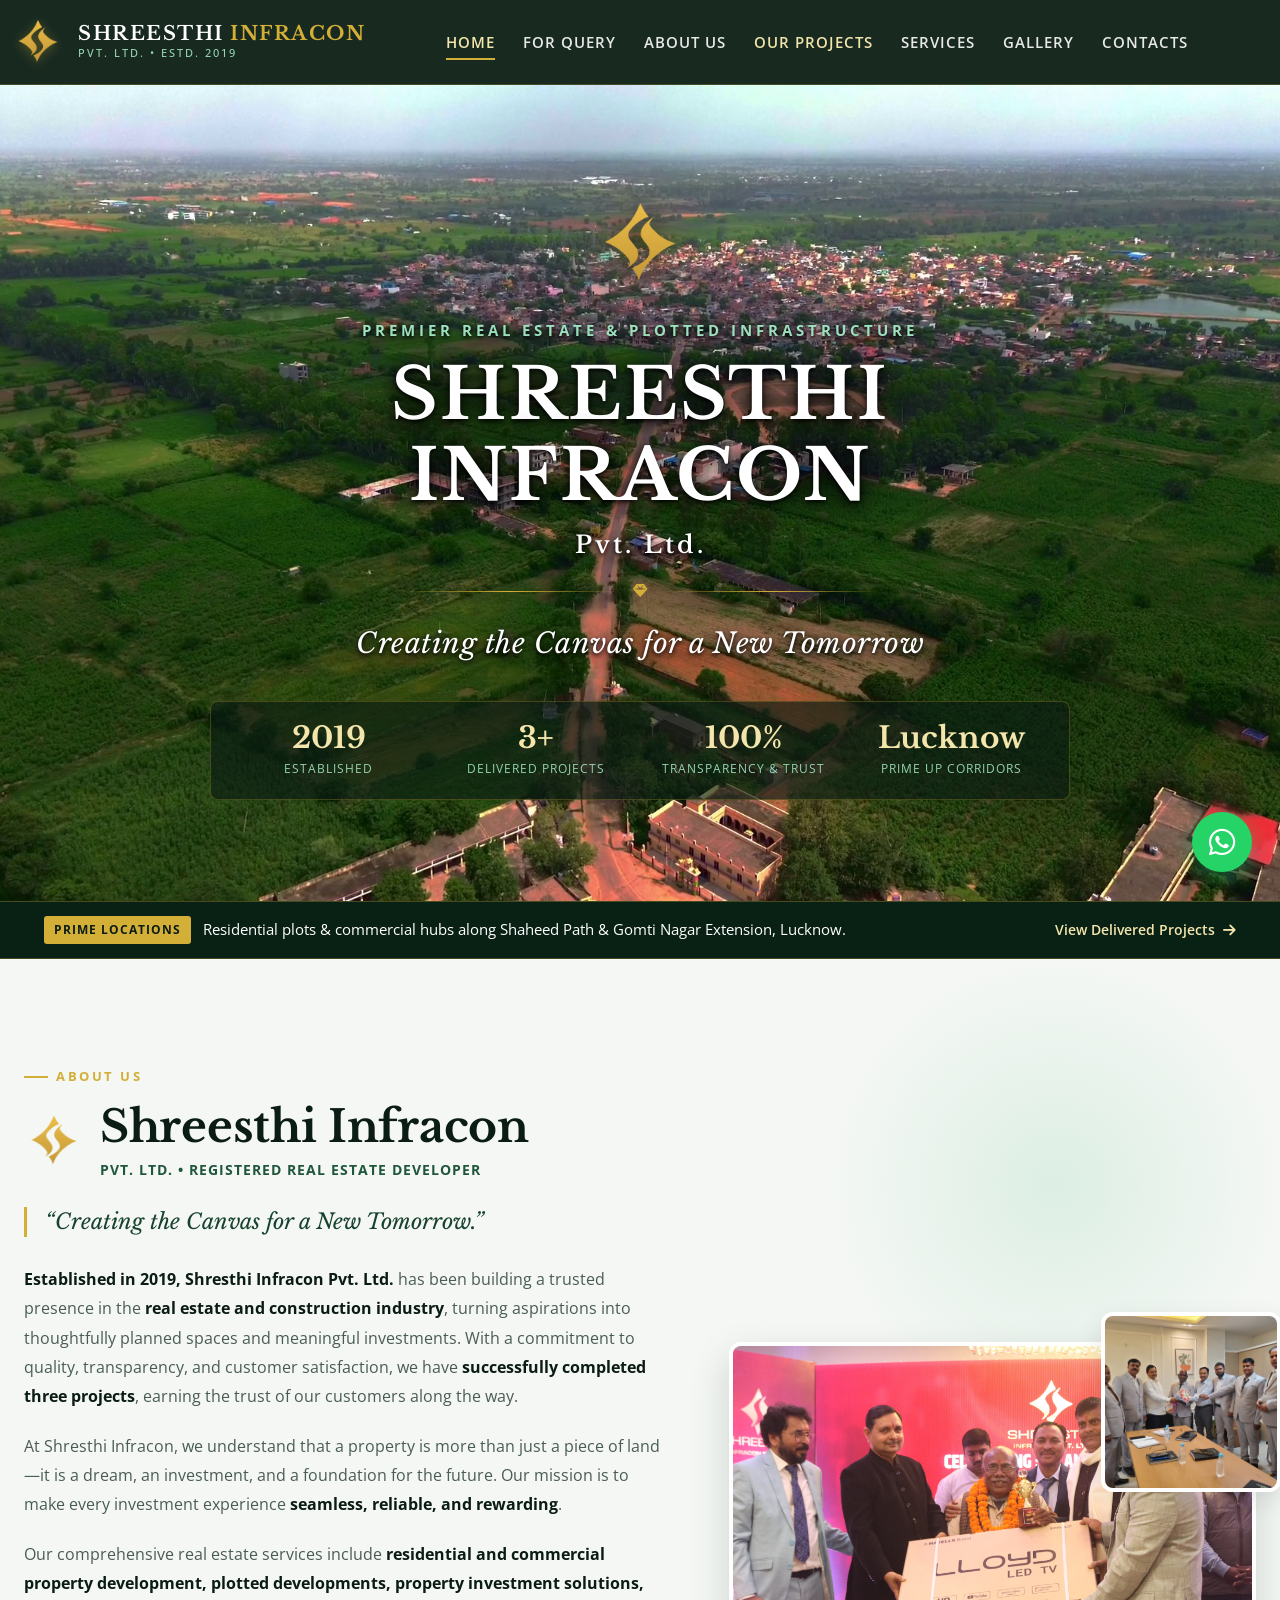
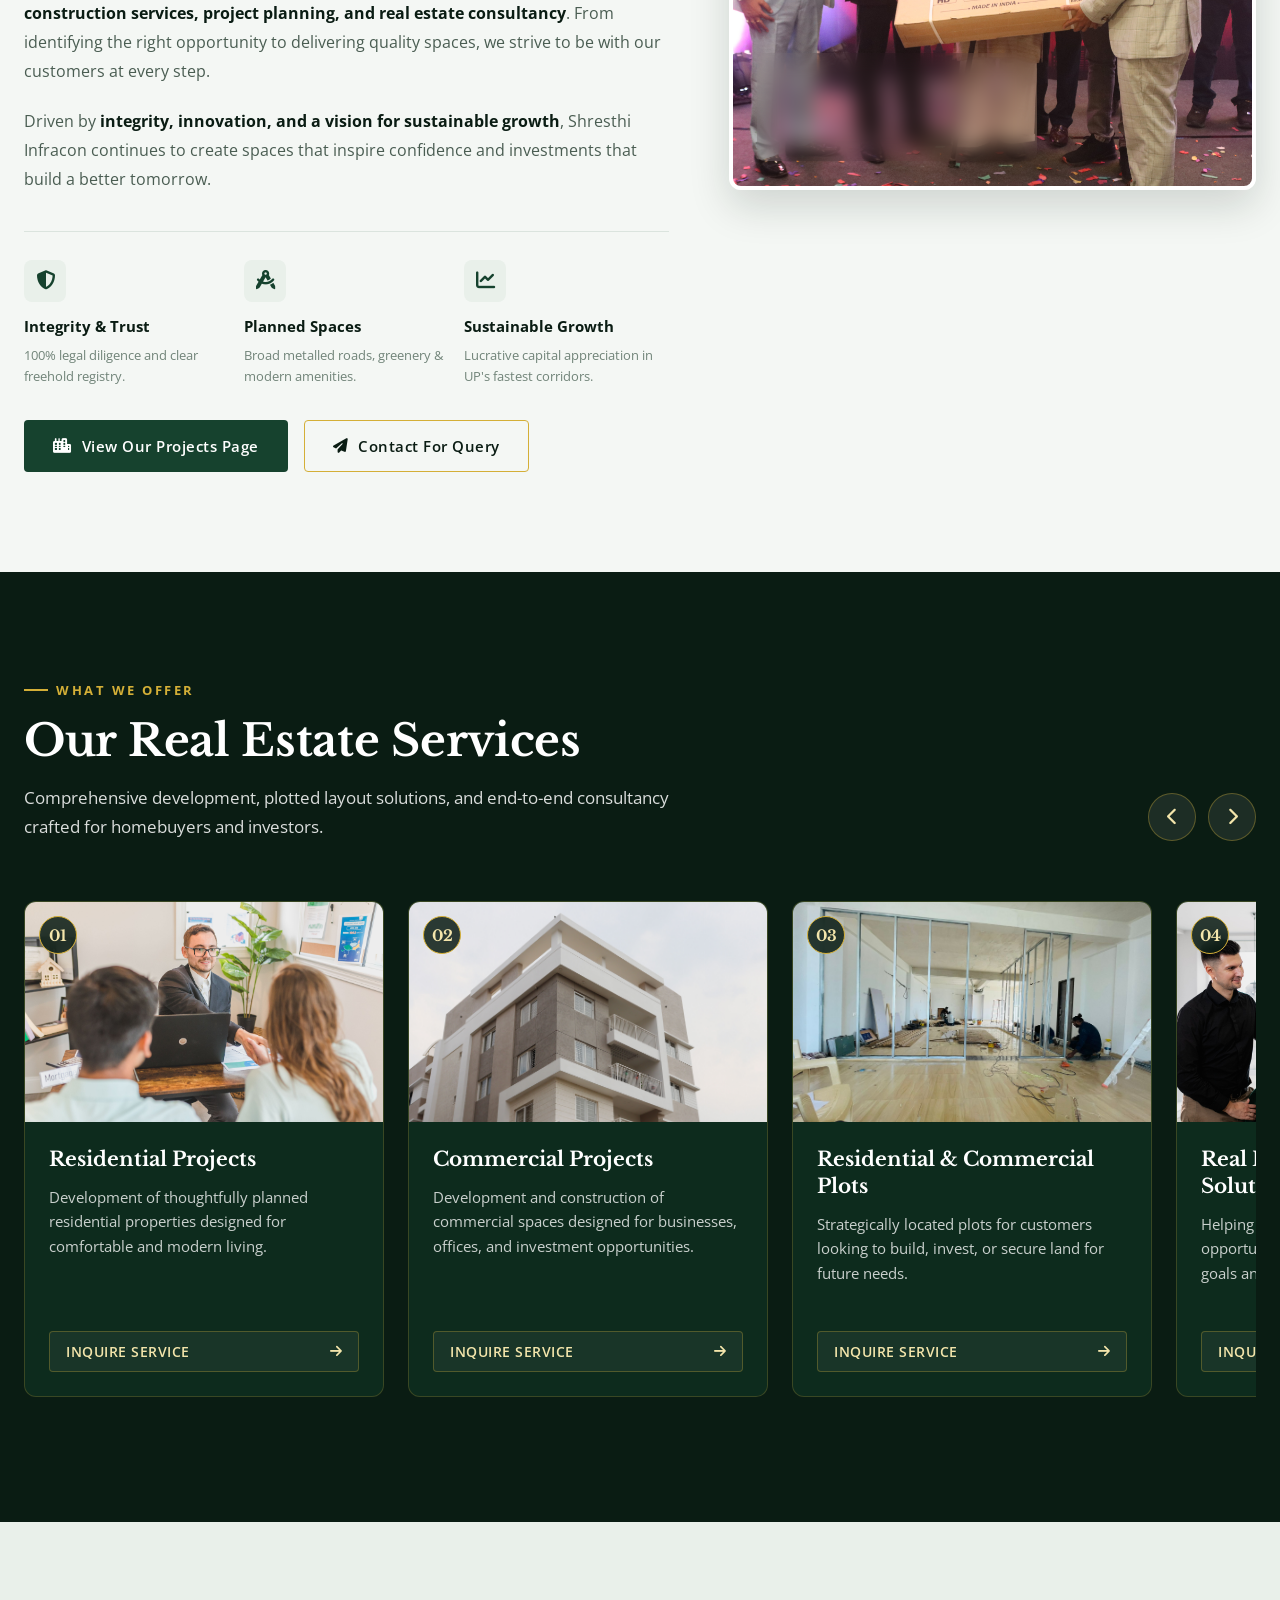
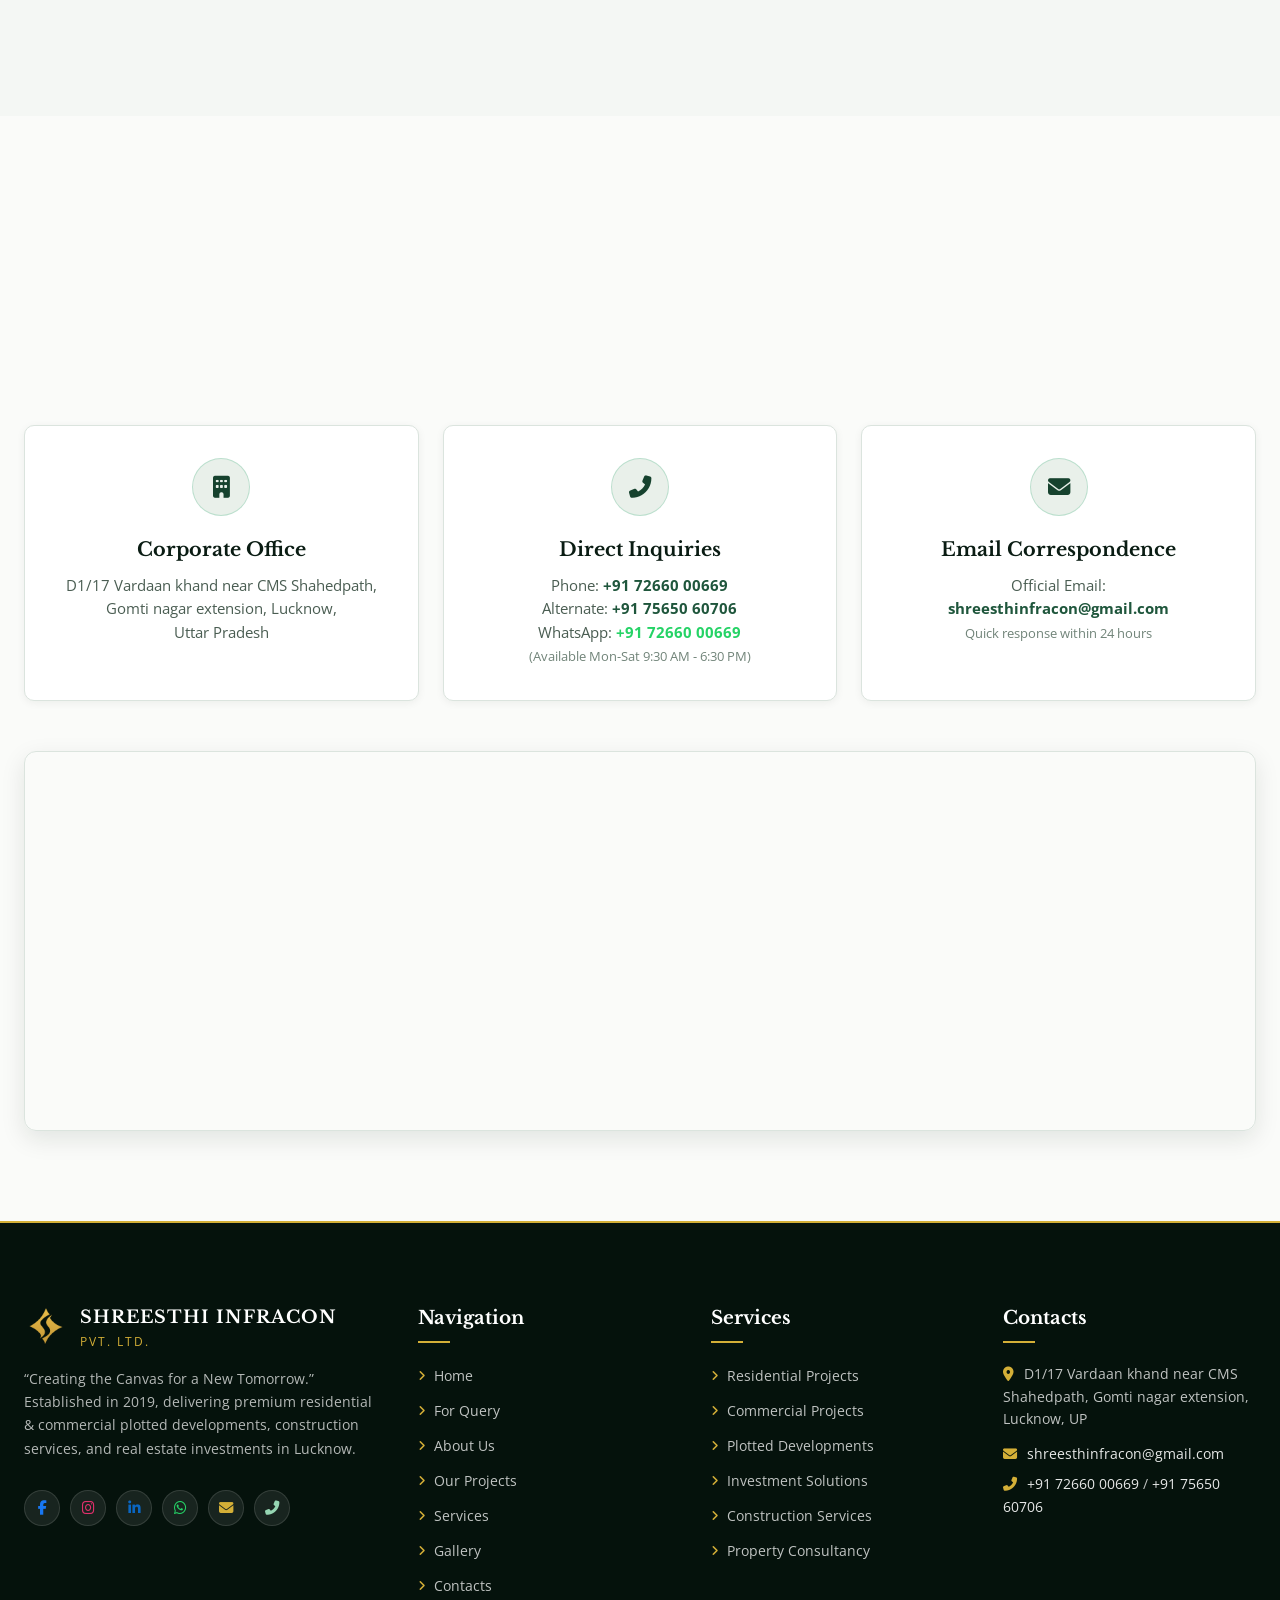
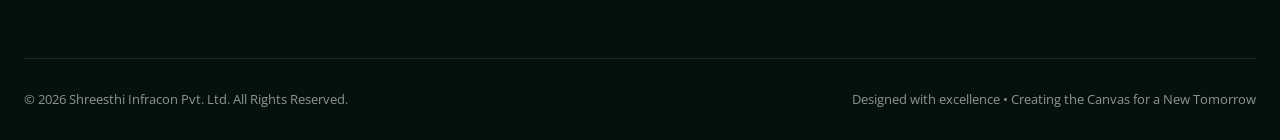
==== commit 1a31c783: "Remove top bar across all pages, use transparent PNG logo emblem, remove hero CTA buttons, and set c" ====
--- a/index.html
+++ b/index.html
@@ -88,29 +88,6 @@
 </head>
 <body>
 
-  <!-- ==================== TOP ANNOUNCEMENT BAR ==================== -->
-  <div class="top-bar">
-    <div class="container top-bar-inner">
-      <div class="top-bar-left">
-        <div class="top-bar-item">
-          <i class="fas fa-map-marker-alt"></i>
-          <span>Gomti Nagar Extension, Shaheed Path, Lucknow, UP</span>
-        </div>
-        <div class="top-bar-item">
-          <i class="fas fa-envelope"></i>
-          <a href="mailto:shreesthinfracon@gmail.com">shreesthinfracon@gmail.com</a>
-        </div>
-      </div>
-      <div class="top-bar-right">
-        <span class="top-tagline">“Creating the Canvas for a New Tomorrow”</span>
-        <div class="top-bar-item">
-          <i class="fas fa-phone-alt"></i>
-          <a href="tel:+917266000669">+91 72660 00669</a>
-        </div>
-      </div>
-    </div>
-  </div>
-
   <!-- ==================== STICKY / FROZEN NAVIGATION RIBBON ==================== -->
   <!-- Exactly follows wireframe: logo on left, and on right: Home | For Query | About us | Our Projects | Services | Contacts -->
   <header class="header-sticky" id="mainHeader">
@@ -176,7 +153,7 @@
 
     <div class="container hero-content">
       <div class="hero-emblem-badge">
-        <img src="assets/images/logo/logo-badge-gold.jpg" alt="Shreesthi Infracon Luxury Crest" class="hero-badge-img">
+        <img src="assets/images/logo/logo-icon-gold.png" alt="Shreesthi Infracon Emblem" class="hero-badge-img">
       </div>
 
       <div class="hero-subtitle-top">Premier Real Estate &amp; Plotted Infrastructure</div>
@@ -197,19 +174,6 @@
       <p class="hero-tagline">
         Creating the Canvas for a New Tomorrow
       </p>
-
-      <!-- CTA Buttons -->
-      <div class="hero-cta-group">
-        <a href="projects.html" class="btn btn-gold">
-          <i class="fas fa-city"></i> Explore Our Projects
-        </a>
-        <a href="#services" class="btn btn-outline-white">
-          <i class="fas fa-layer-group"></i> Our Services
-        </a>
-        <a href="#query" class="btn btn-outline-gold">
-          <i class="fas fa-paper-plane"></i> For Query / Appointment
-        </a>
-      </div>
 
       <!-- Hero Key Stats Grid -->
       <div class="hero-stats-row">
--- a/assets/css/styles.css
+++ b/assets/css/styles.css
@@ -221,15 +221,9 @@
   border-color: var(--color-white);
 }
 
-/* ---------- Top Notification Bar ---------- */
+/* ---------- Top Notification Bar (Hidden as requested) ---------- */
 .top-bar {
-  background: #07150e;
-  color: var(--color-mint-leaf);
-  font-size: 0.82rem;
-  padding: 8px 0;
-  border-bottom: 1px solid rgba(212, 175, 55, 0.2);
-  z-index: 101;
-  position: relative;
+  display: none !important;
 }
 
 .top-bar-inner {
@@ -490,17 +484,16 @@
 
 .hero-emblem-badge {
   display: inline-block;
-  margin-bottom: 24px;
+  margin-bottom: 20px;
 }
 
 .hero-badge-img {
-  width: 120px;
-  height: 120px;
-  border-radius: 50%;
-  padding: 5px;
-  background: radial-gradient(circle, rgba(212, 175, 55, 0.3) 0%, transparent 70%);
-  border: 1px solid rgba(212, 175, 55, 0.4);
-  box-shadow: 0 0 35px rgba(212, 175, 55, 0.3);
+  width: 95px;
+  height: 95px;
+  background: transparent;
+  border: none;
+  box-shadow: none;
+  filter: drop-shadow(0 4px 16px rgba(0, 0, 0, 0.95)) drop-shadow(0 0 20px rgba(243, 206, 101, 0.45));
   object-fit: contain;
 }
 
@@ -528,7 +521,7 @@
 }
 
 .hero-main-title .gold-accent {
-  color: #f3ce65;
+  color: #ffffff;
   display: inline-block;
   text-shadow: 0 2px 4px rgba(0, 0, 0, 0.95), 0 4px 18px rgba(0, 0, 0, 0.95), 0 0 35px rgba(0, 0, 0, 0.9);
 }
@@ -538,7 +531,7 @@
   letter-spacing: 3px;
   font-family: var(--font-serif);
   font-weight: 600;
-  color: #f3d87f;
+  color: #ffffff;
   margin-bottom: 20px;
   text-shadow: 0 2px 4px rgba(0, 0, 0, 0.95), 0 4px 14px rgba(0, 0, 0, 0.9);
 }
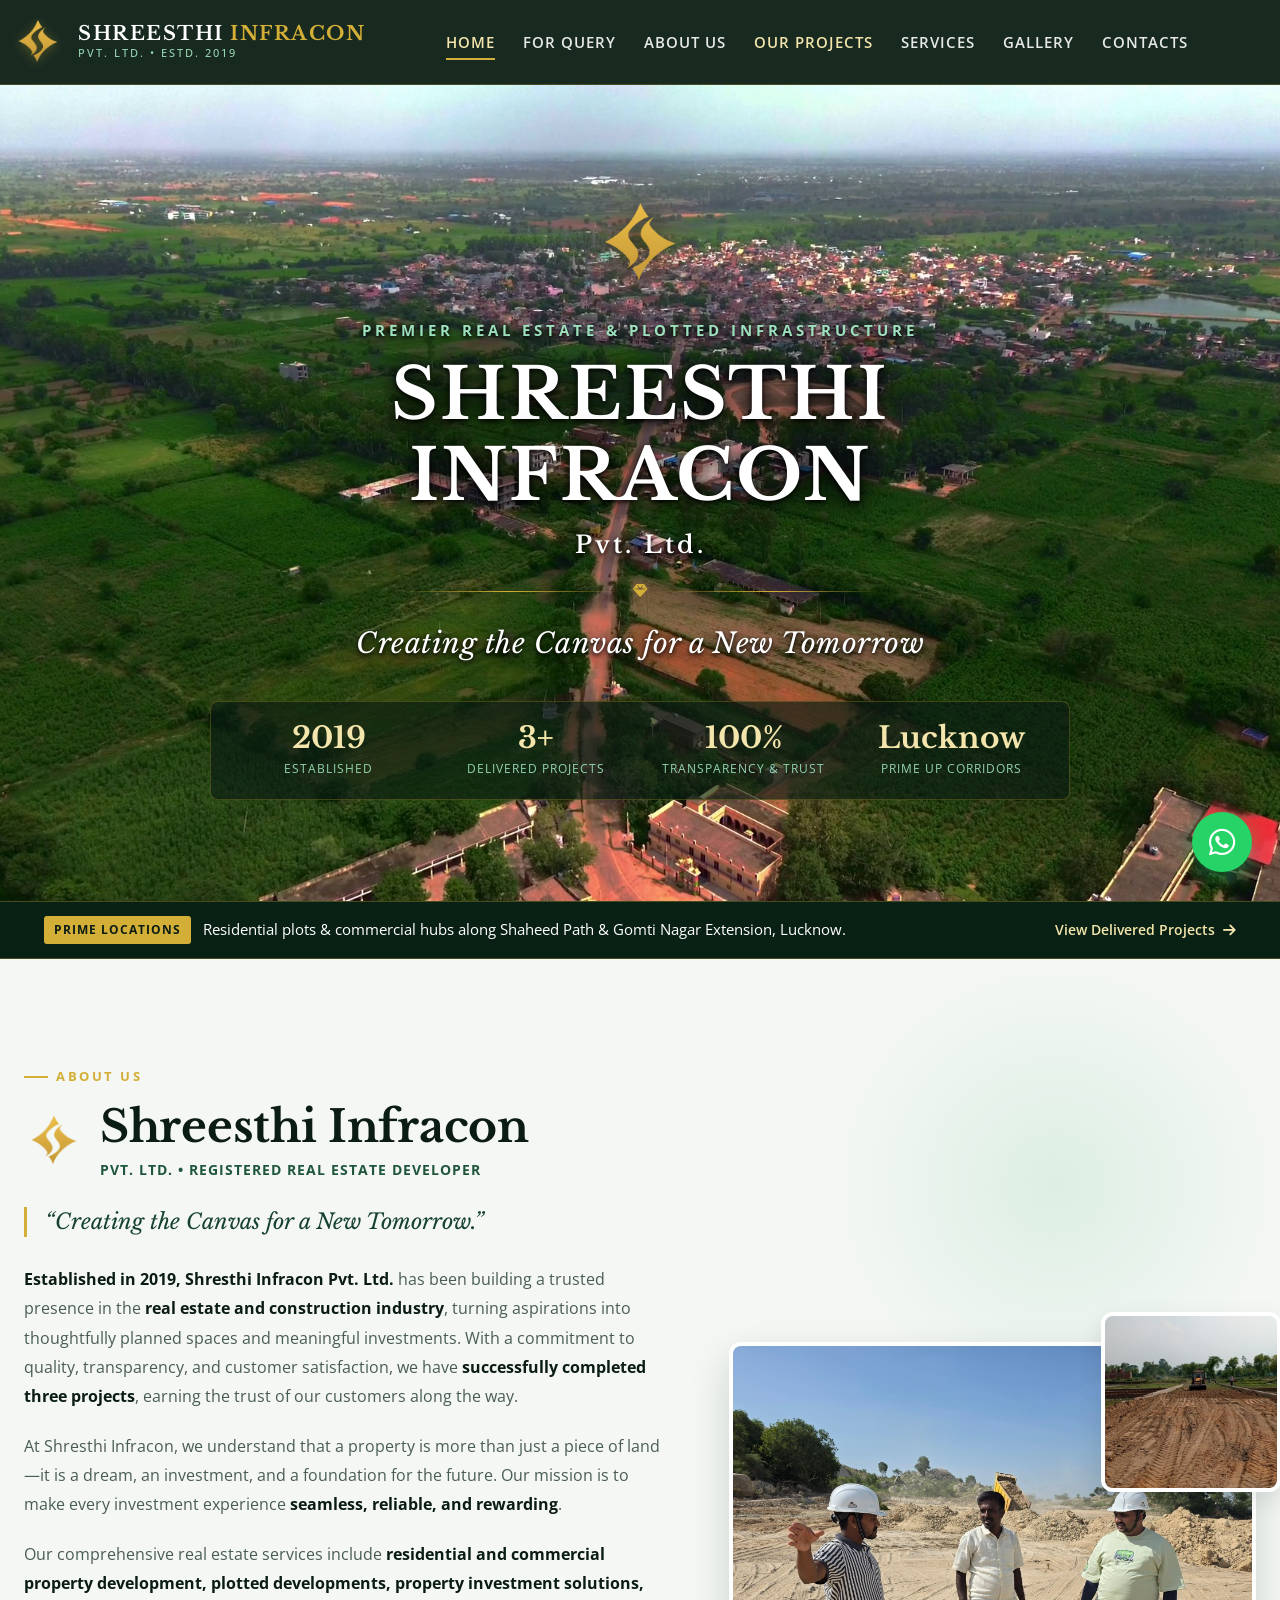
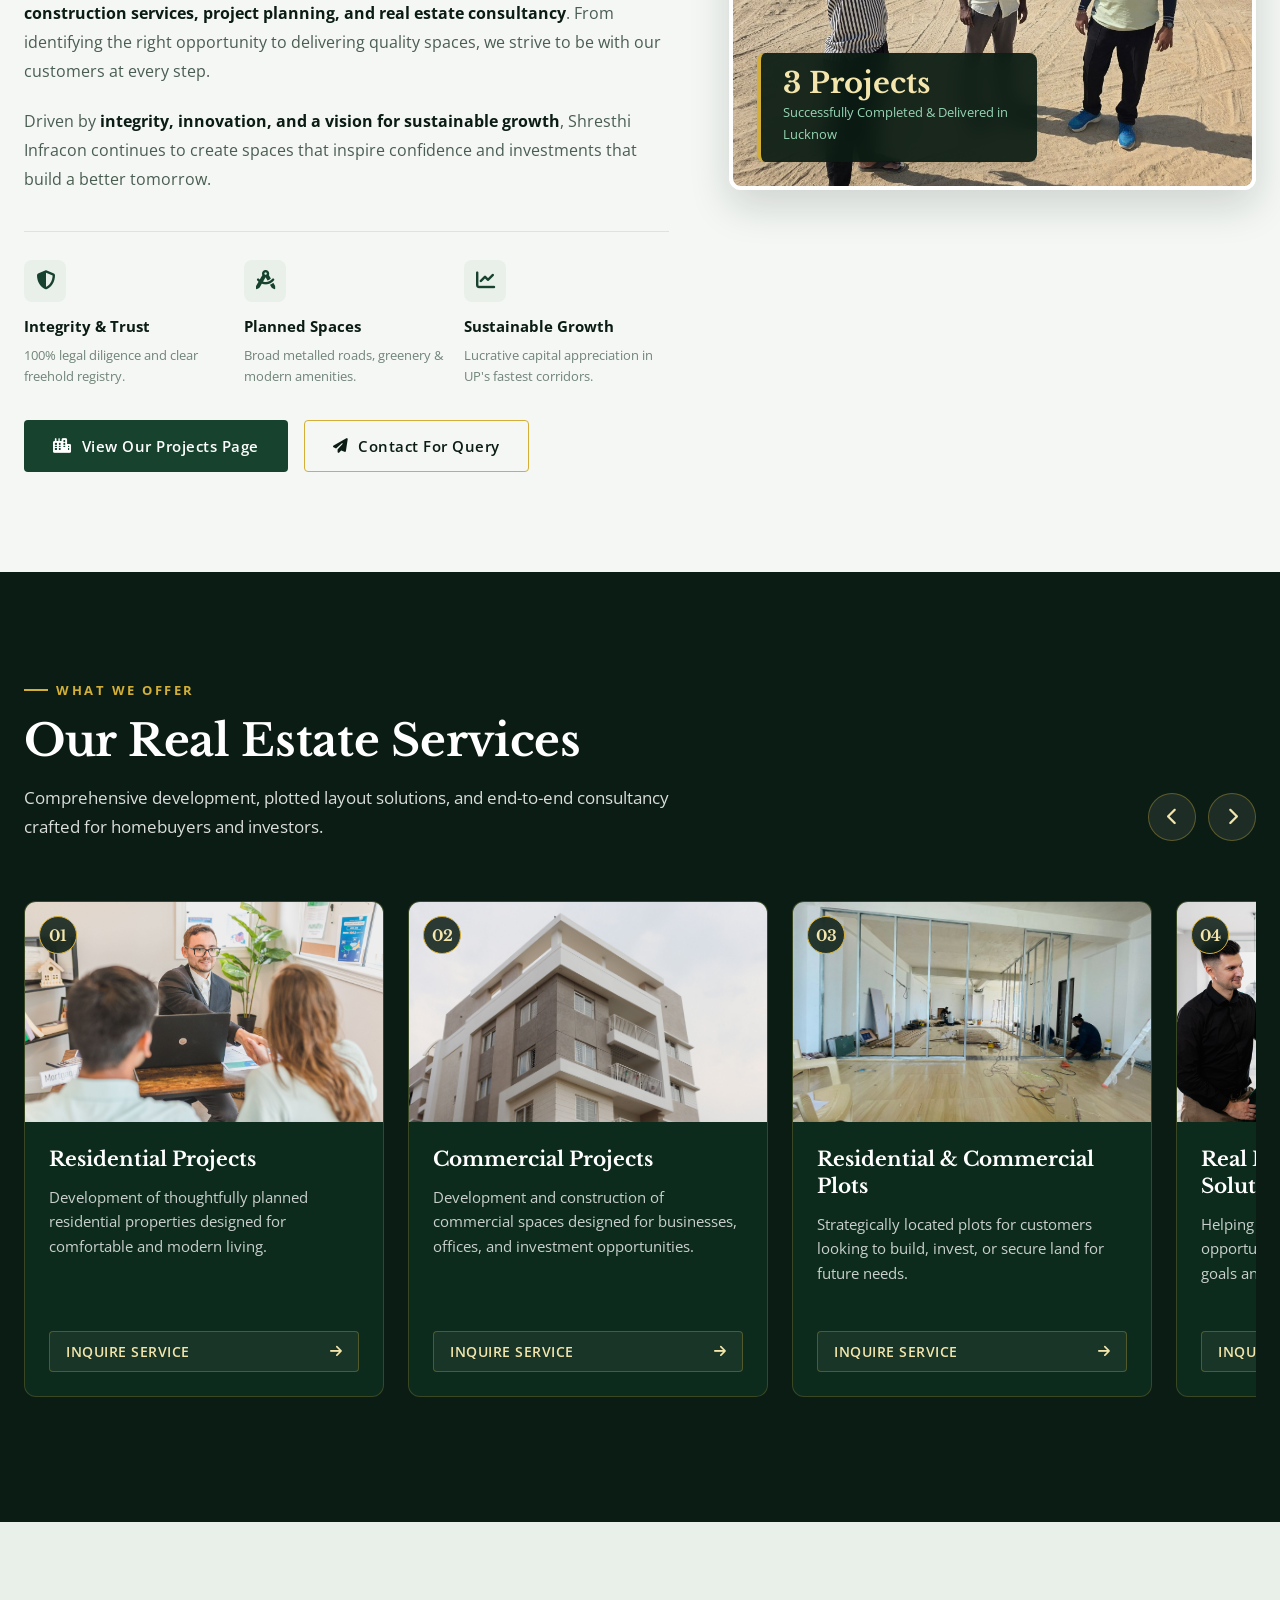
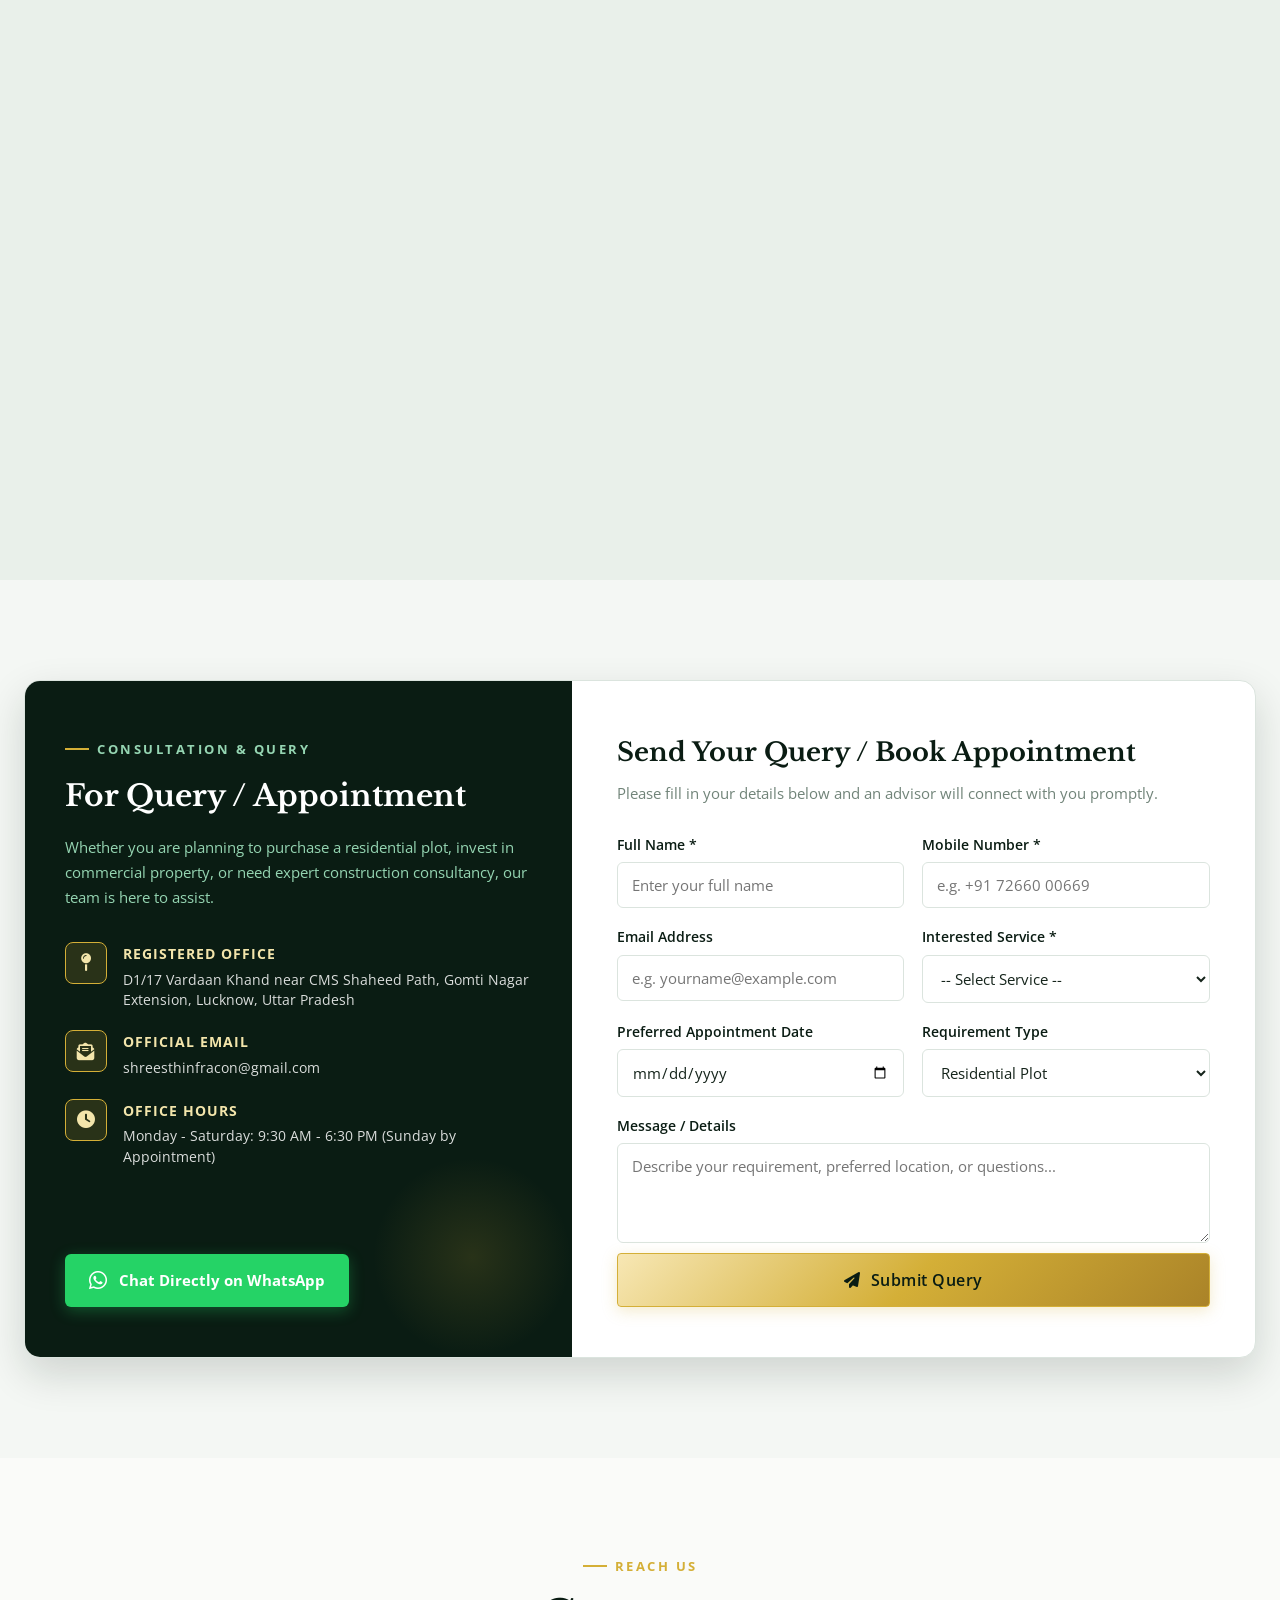
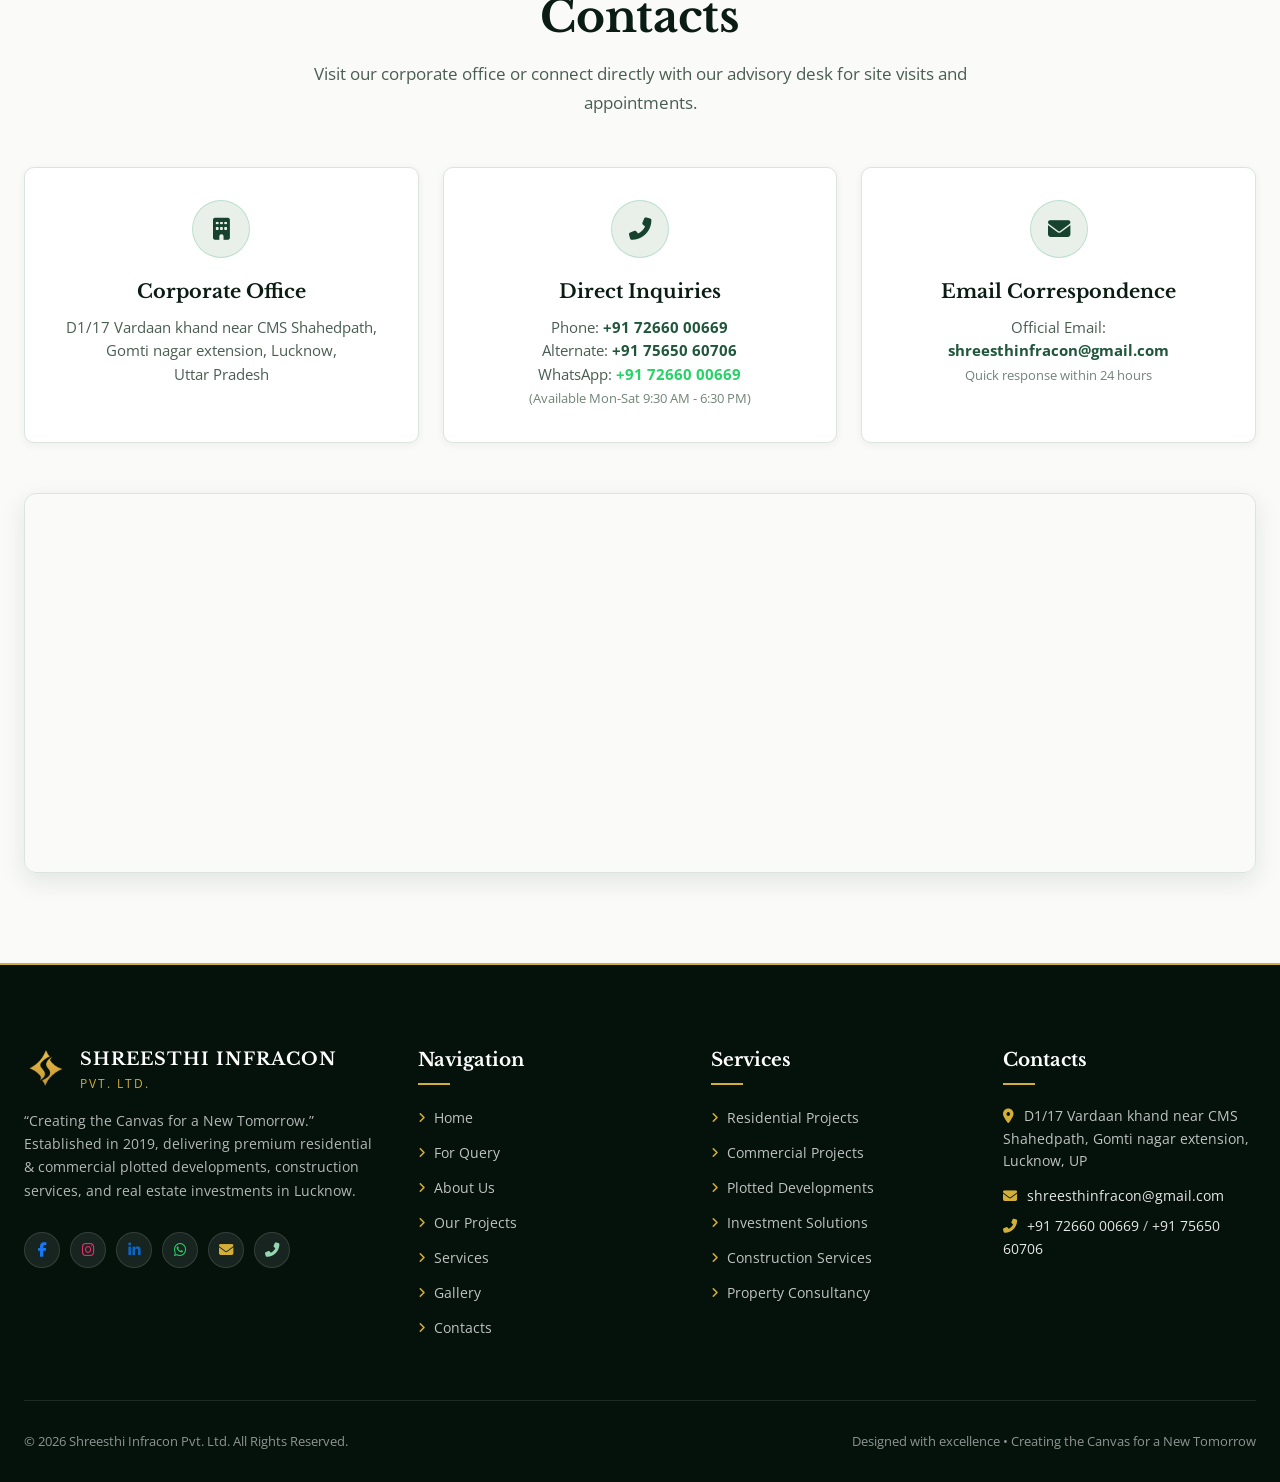
==== commit ffb69565: "Replace old gallery images with official company site photos provided by client and update across al" ====
--- a/index.html
+++ b/index.html
@@ -280,7 +280,7 @@
         <!-- Imagery Showcase Column -->
         <div class="about-visuals reveal-on-scroll">
           <div class="about-main-card">
-            <img src="assets/images/gallery/IMG_9667.JPG.jpeg" alt="Shreesthi Infracon Site Development" class="about-main-img">
+            <img src="assets/images/gallery/gallery-site-team.jpg" alt="Shreesthi Infracon Executive Site Inspection" class="about-main-img">
             <div class="about-badge-floating">
               <div class="badge-val">3 Projects</div>
               <div class="badge-txt">Successfully Completed &amp; Delivered in Lucknow</div>
@@ -288,7 +288,7 @@
           </div>
           <!-- Sub Floating Image -->
           <div class="about-sub-image">
-            <img src="assets/images/gallery/20250602_171142.jpg" alt="On-Site Infrastructure">
+            <img src="assets/images/gallery/gallery-road-roller.jpg" alt="On-Site Infrastructure &amp; Road Compaction">
           </div>
         </div>
       </div>
@@ -481,51 +481,39 @@
       </div>
 
       <div class="gallery-grid reveal-on-scroll">
-        <div class="gallery-item" data-caption="Township Road &amp; Infrastructure Demarcation">
-          <img src="assets/images/gallery/IMG_9667.JPG.jpeg" alt="Township Road and Infrastructure Demarcation" class="gallery-img">
+        <!-- Photo 1: Site Inspection & Leadership Supervision -->
+        <div class="gallery-item" data-caption="Executive On-Site Supervision &amp; Earthwork Inspection">
+          <img src="assets/images/gallery/gallery-site-team.jpg" alt="Executive On-Site Supervision and Leadership" class="gallery-img">
           <div class="gallery-overlay">
             <div class="gallery-overlay-icon"><i class="fas fa-search-plus"></i></div>
-            <div class="gallery-caption">Township Road &amp; Infrastructure Demarcation</div>
-          </div>
-        </div>
-
-        <div class="gallery-item" data-caption="Earthwork &amp; Site Leveling Operations">
-          <img src="assets/images/gallery/20250602_171142.jpg" alt="Earthwork &amp; Site Leveling Operations" class="gallery-img">
+            <div class="gallery-caption">Executive Site Inspection &amp; Supervision</div>
+          </div>
+        </div>
+
+        <!-- Photo 2: Road Compaction & Plotted Demarcations -->
+        <div class="gallery-item" data-caption="Heavy Compactor Road Leveling &amp; Residential Plot Demarcation">
+          <img src="assets/images/gallery/gallery-road-roller.jpg" alt="Heavy Road Roller Compaction and Plot Demarcations" class="gallery-img">
           <div class="gallery-overlay">
             <div class="gallery-overlay-icon"><i class="fas fa-search-plus"></i></div>
-            <div class="gallery-caption">Earthwork &amp; Site Leveling Operations</div>
-          </div>
-        </div>
-
-        <div class="gallery-item" data-caption="Executive Site Inspection &amp; Foundation Ceremony">
-          <img src="assets/images/gallery/IMG-20250702-WA0082.jpg" alt="Executive Site Inspection and Launch" class="gallery-img">
+            <div class="gallery-caption">Road Compaction &amp; Plot Demarcations</div>
+          </div>
+        </div>
+
+        <!-- Photo 3: Aerial Master Layout & Strategic Junction -->
+        <div class="gallery-item" data-caption="Aerial Master Layout &amp; Strategic Road Junction Connectivity">
+          <img src="assets/images/gallery/gallery-aerial-view.jpg" alt="Aerial Master Layout and Road Junction" class="gallery-img">
           <div class="gallery-overlay">
             <div class="gallery-overlay-icon"><i class="fas fa-search-plus"></i></div>
-            <div class="gallery-caption">Executive Inspection &amp; Project Launch</div>
-          </div>
-        </div>
-
-        <div class="gallery-item" data-caption="Evening Infrastructure Progress &amp; Utility Work">
-          <img src="assets/images/gallery/20251224_190936.jpg" alt="Evening Infrastructure Progress" class="gallery-img">
+            <div class="gallery-caption">Aerial View: Master Layout &amp; Junction</div>
+          </div>
+        </div>
+
+        <!-- Photo 4: Eco-Green Buffer & Surrounding Landscape -->
+        <div class="gallery-item" data-caption="Pristine Green Countryside &amp; Natural Eco Buffer Adjoining Township">
+          <img src="assets/images/gallery/gallery-green-landscape.jpg" alt="Pristine Natural Green Surroundings" class="gallery-img">
           <div class="gallery-overlay">
             <div class="gallery-overlay-icon"><i class="fas fa-search-plus"></i></div>
-            <div class="gallery-caption">Utility Installation &amp; Night Work</div>
-          </div>
-        </div>
-
-        <div class="gallery-item" data-caption="40ft Arterial Roads &amp; Green Boundary Development">
-          <img src="assets/images/gallery/20260211_162855.jpg" alt="Arterial Roads &amp; Green Boundary" class="gallery-img">
-          <div class="gallery-overlay">
-            <div class="gallery-overlay-icon"><i class="fas fa-search-plus"></i></div>
-            <div class="gallery-caption">Arterial Roads &amp; Green Buffer</div>
-          </div>
-        </div>
-
-        <div class="gallery-item" data-caption="GPS Land Surveying &amp; Plot Demarcation">
-          <img src="assets/images/gallery/IMG_9947.JPG.jpeg" alt="Land Surveying and GPS Demarcation" class="gallery-img">
-          <div class="gallery-overlay">
-            <div class="gallery-overlay-icon"><i class="fas fa-search-plus"></i></div>
-            <div class="gallery-caption">GPS Land Survey &amp; Plot Demarcation</div>
+            <div class="gallery-caption">Lush Surroundings &amp; Eco-Buffer</div>
           </div>
         </div>
       </div>
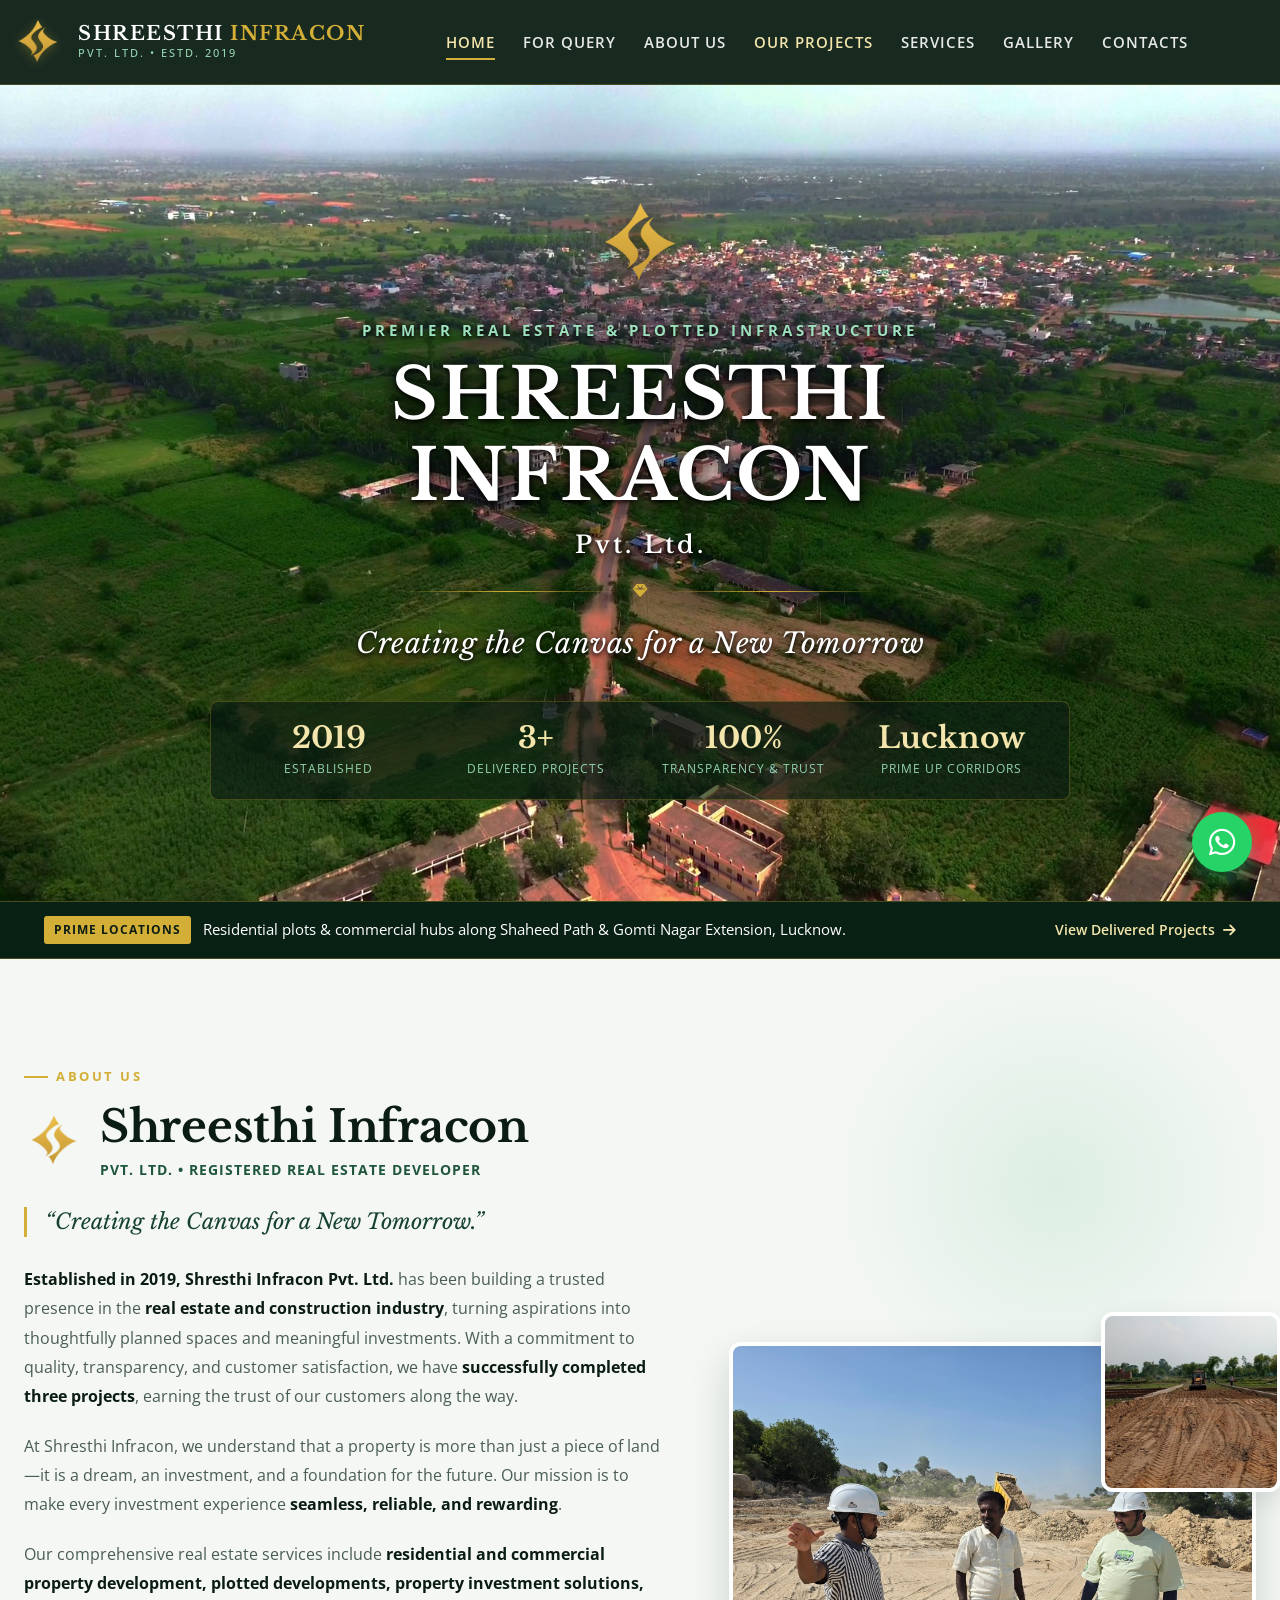
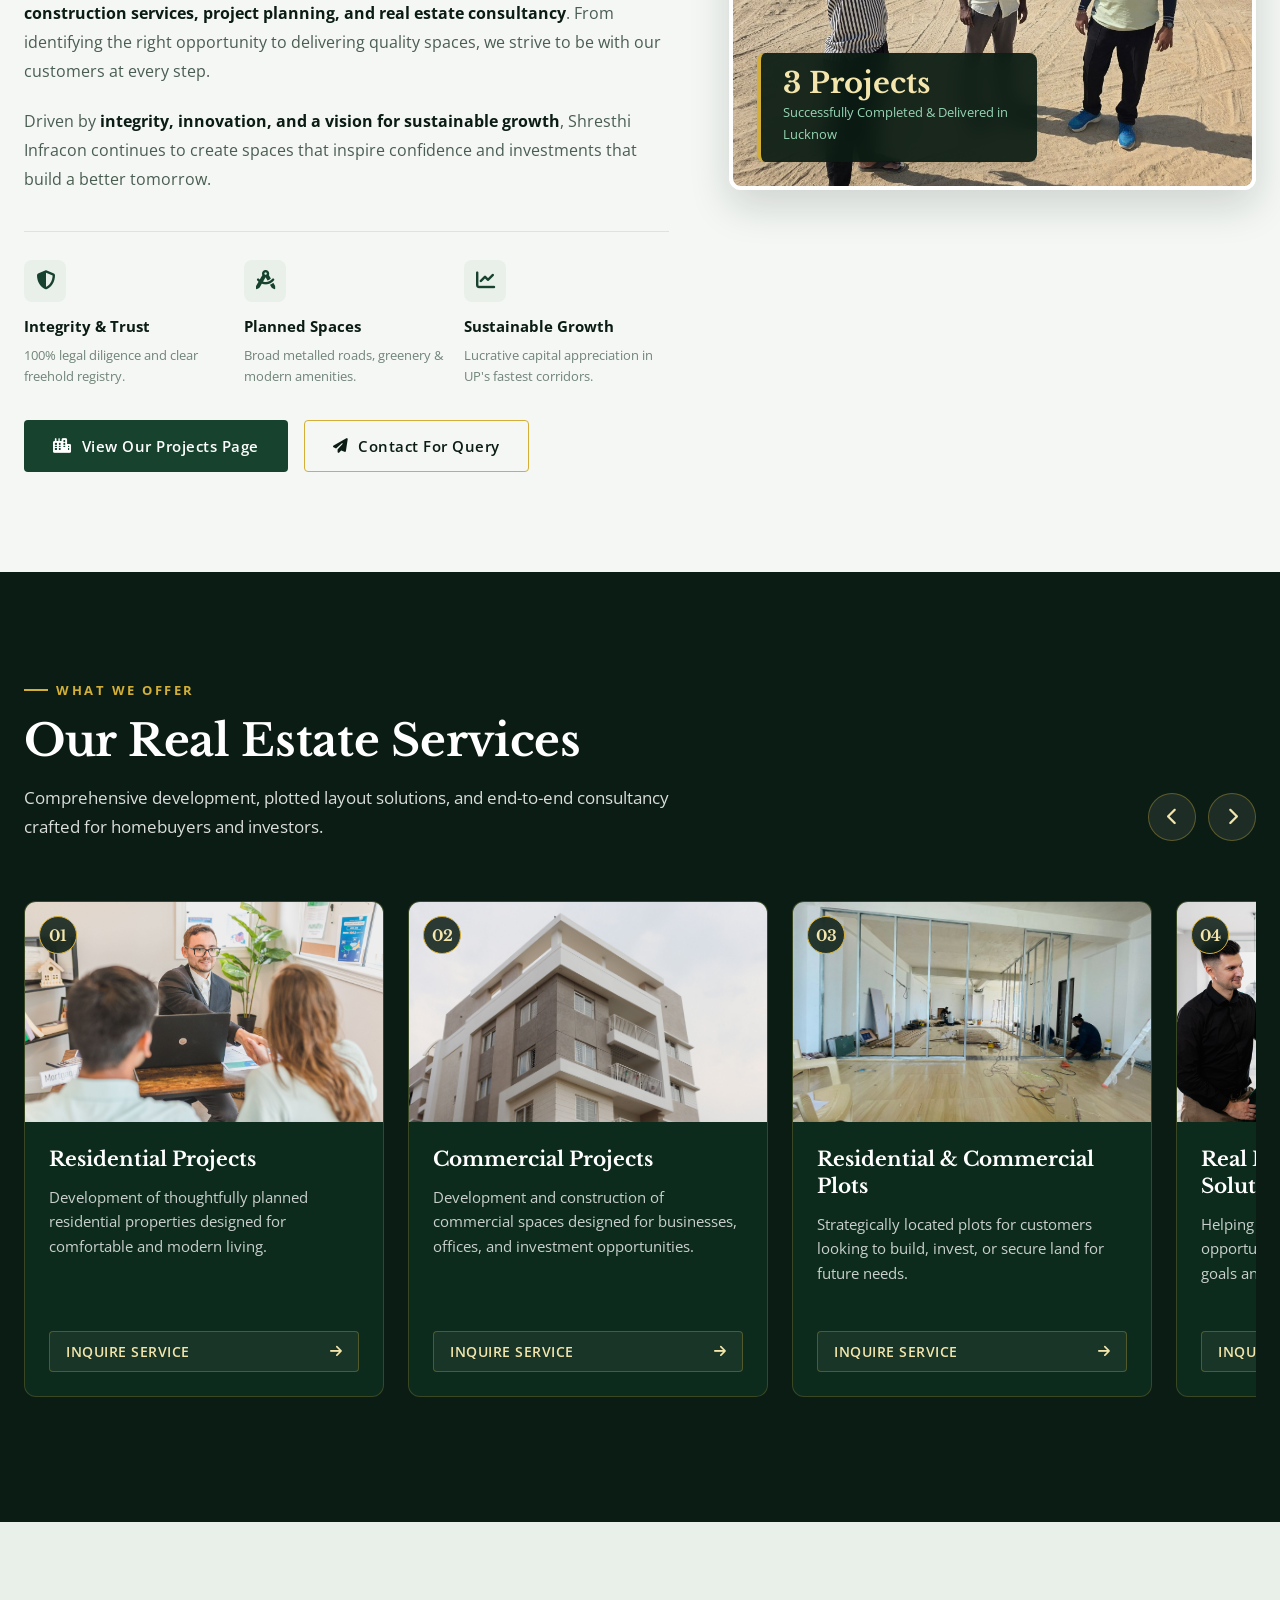
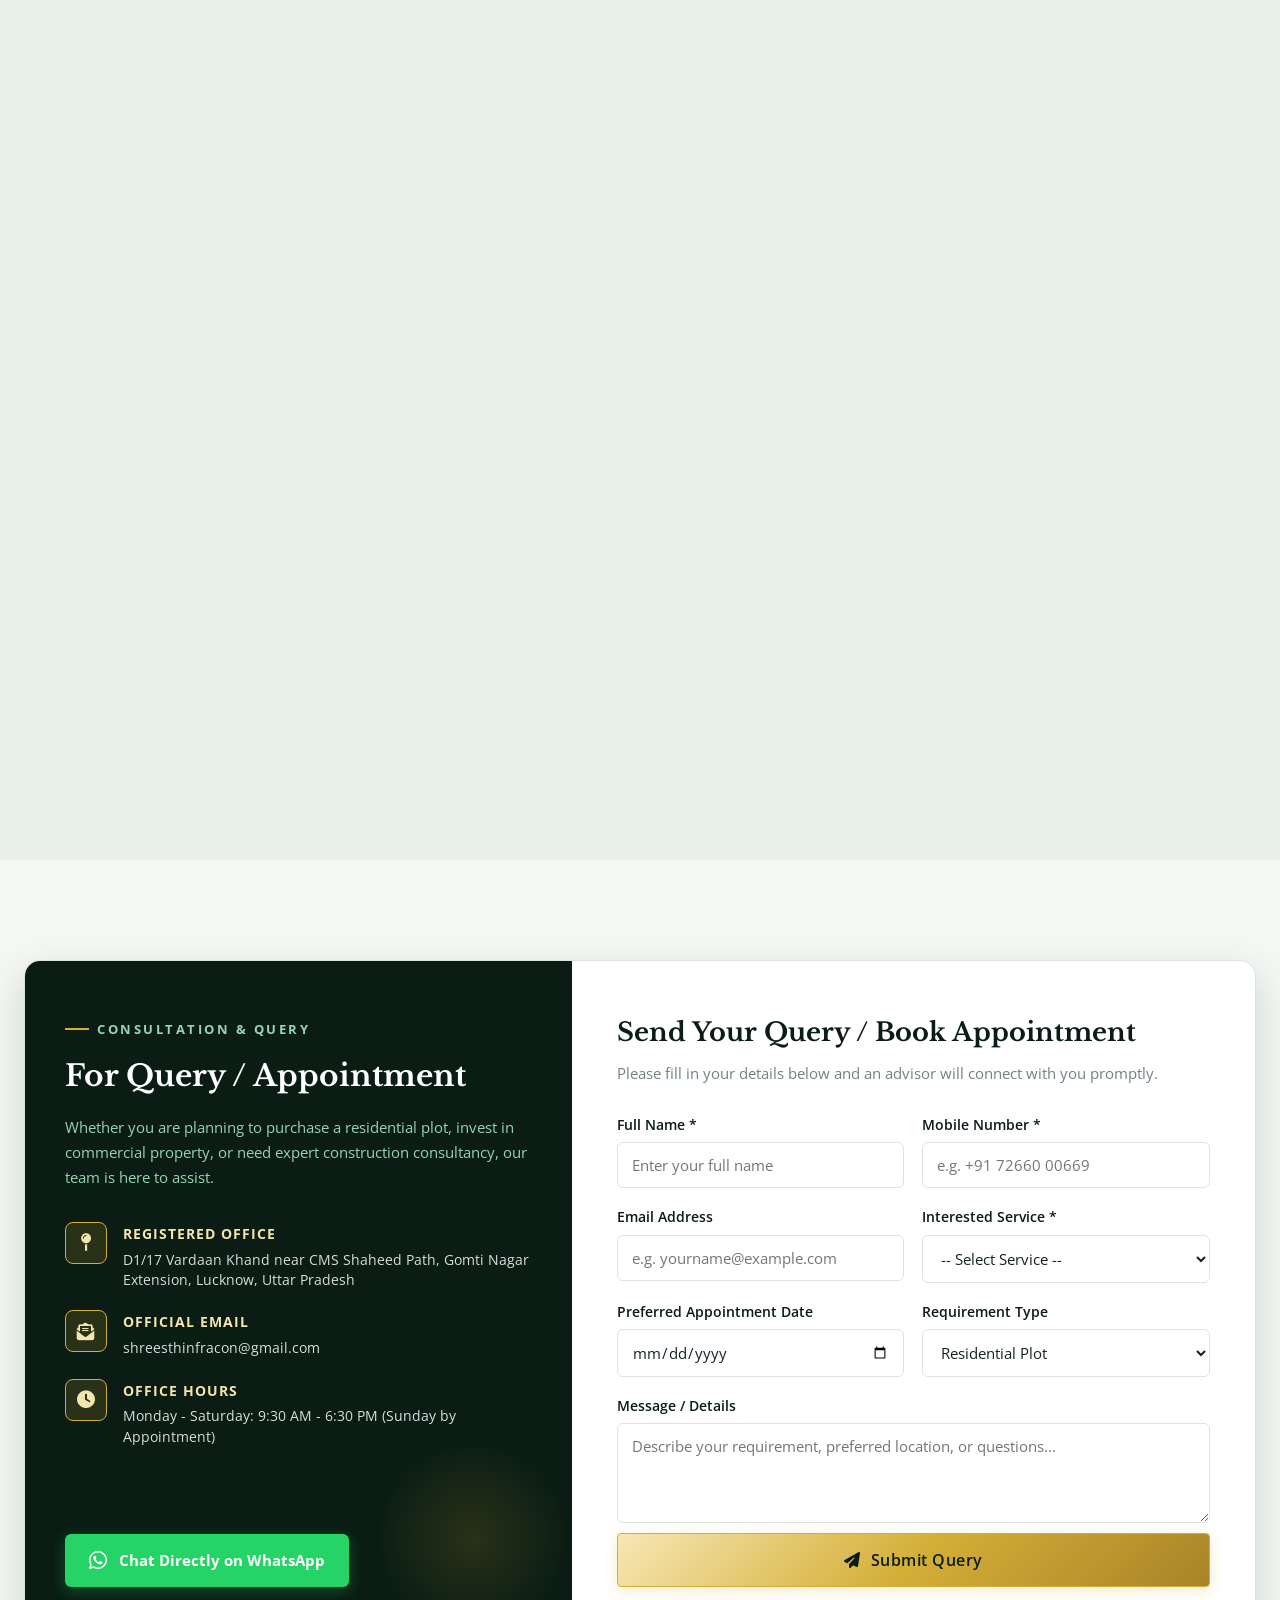
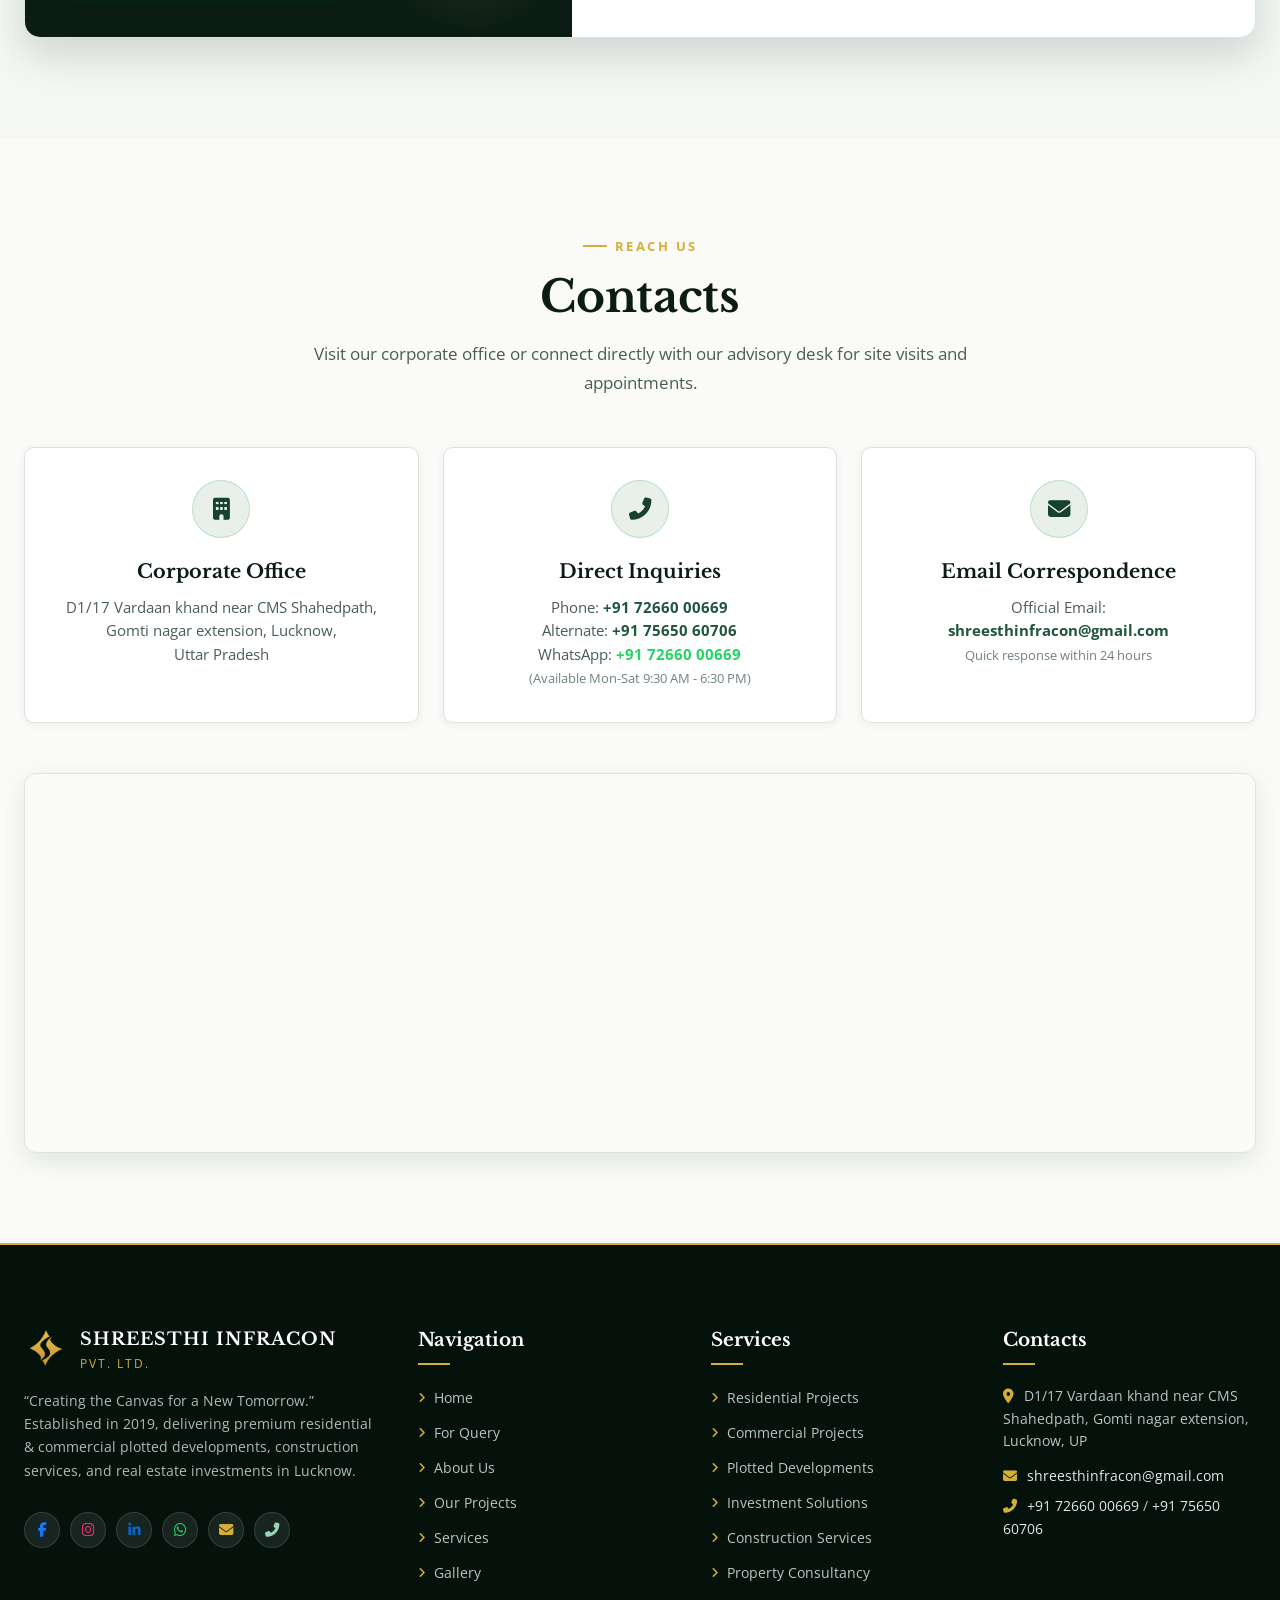
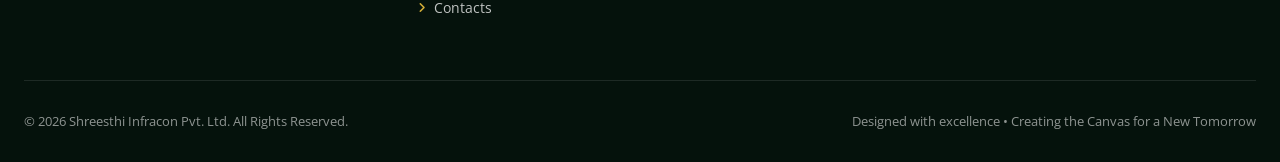
==== commit 5a8b0b61: "Add official Utility Installation & Lighting photo to company gallery and homepage showcase" ====
--- a/index.html
+++ b/index.html
@@ -499,7 +499,16 @@
           </div>
         </div>
 
-        <!-- Photo 3: Aerial Master Layout & Strategic Junction -->
+        <!-- Photo 3: Utility Installation & Lighting -->
+        <div class="gallery-item" data-caption="Utility Installation, Partition Framing &amp; Lighting Works">
+          <img src="assets/images/gallery/gallery-utility-installation.jpg" alt="Utility Installation and Lighting" class="gallery-img">
+          <div class="gallery-overlay">
+            <div class="gallery-overlay-icon"><i class="fas fa-search-plus"></i></div>
+            <div class="gallery-caption">Utility Installation &amp; Lighting</div>
+          </div>
+        </div>
+
+        <!-- Photo 4: Aerial Master Layout & Strategic Junction -->
         <div class="gallery-item" data-caption="Aerial Master Layout &amp; Strategic Road Junction Connectivity">
           <img src="assets/images/gallery/gallery-aerial-view.jpg" alt="Aerial Master Layout and Road Junction" class="gallery-img">
           <div class="gallery-overlay">
@@ -508,7 +517,7 @@
           </div>
         </div>
 
-        <!-- Photo 4: Eco-Green Buffer & Surrounding Landscape -->
+        <!-- Photo 5: Eco-Green Buffer & Surrounding Landscape -->
         <div class="gallery-item" data-caption="Pristine Green Countryside &amp; Natural Eco Buffer Adjoining Township">
           <img src="assets/images/gallery/gallery-green-landscape.jpg" alt="Pristine Natural Green Surroundings" class="gallery-img">
           <div class="gallery-overlay">
--- a/assets/css/styles.css
+++ b/assets/css/styles.css
@@ -1166,9 +1166,9 @@
 
 .gallery-grid {
   display: grid;
-  grid-template-columns: repeat(4, 1fr);
-  grid-auto-rows: 240px;
-  gap: 18px;
+  grid-template-columns: repeat(auto-fill, minmax(280px, 1fr));
+  grid-auto-rows: 250px;
+  gap: 20px;
 }
 
 @media (max-width: 1024px) {
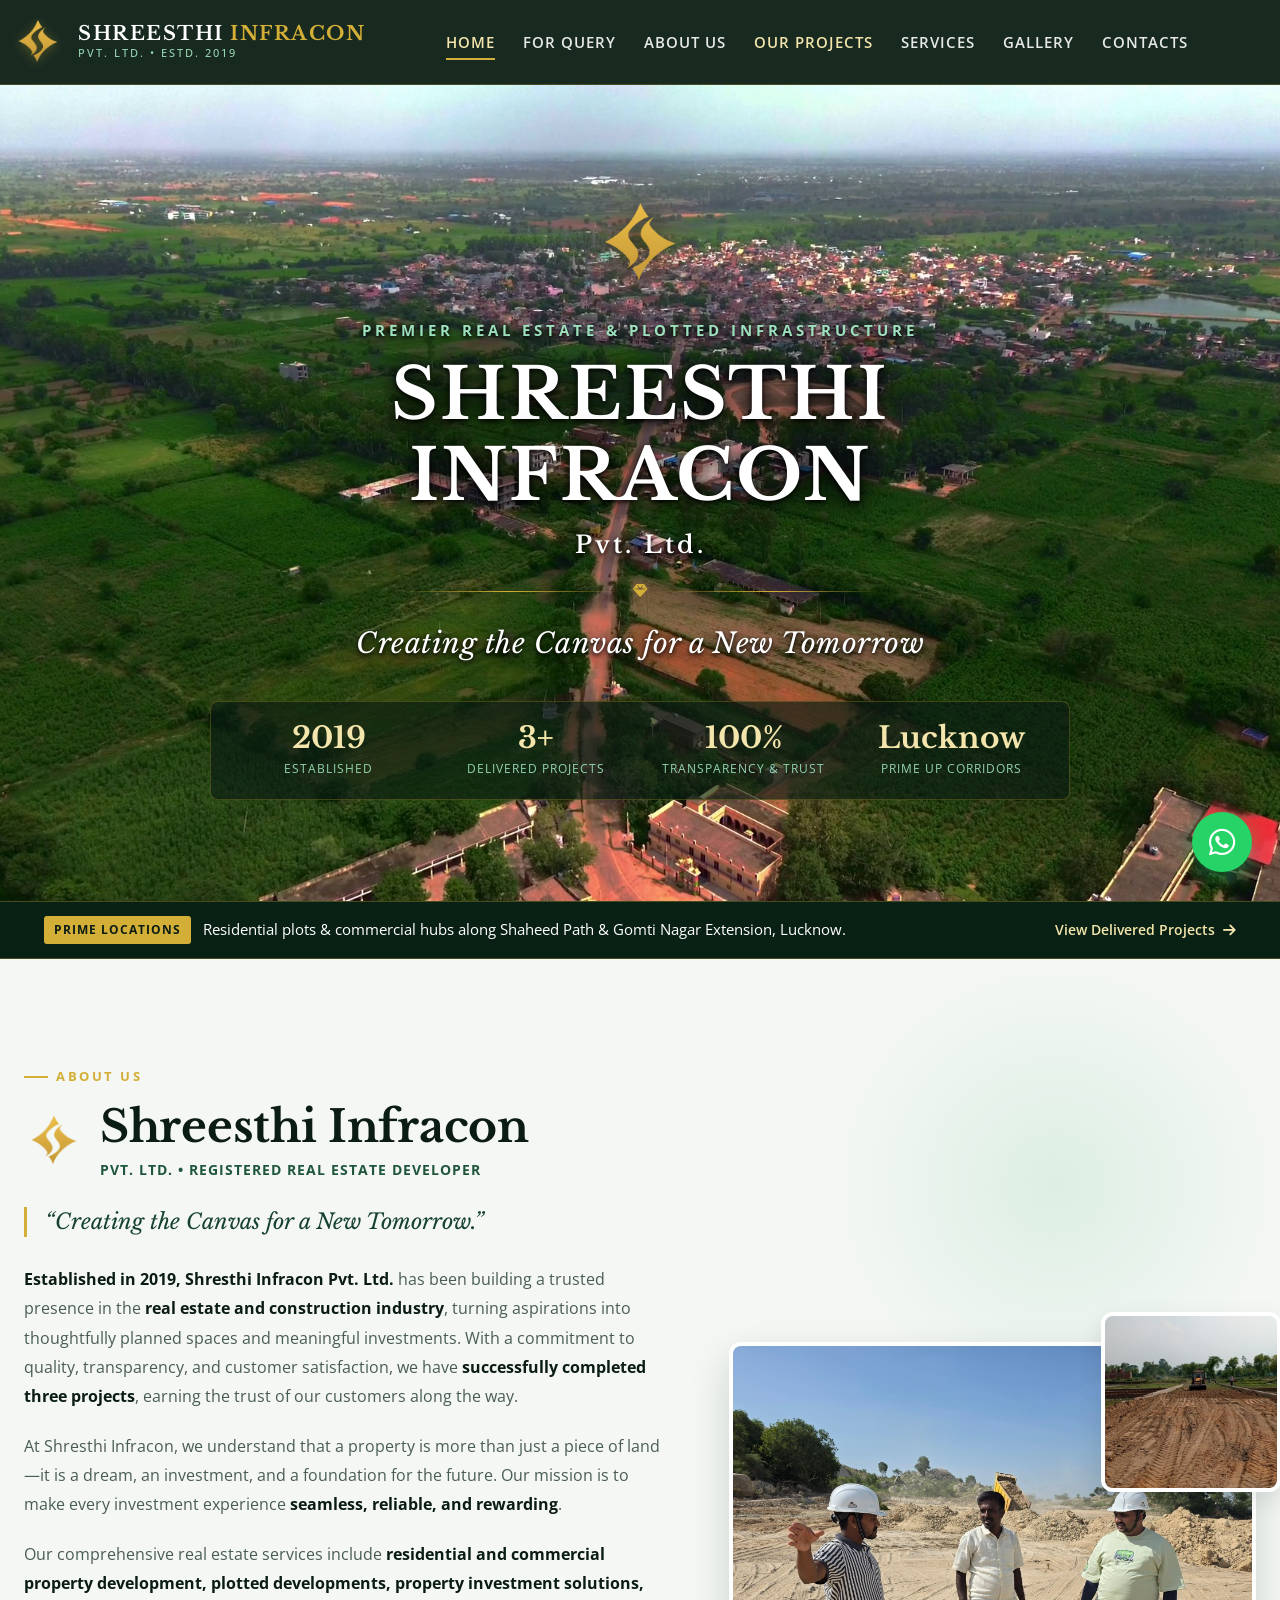
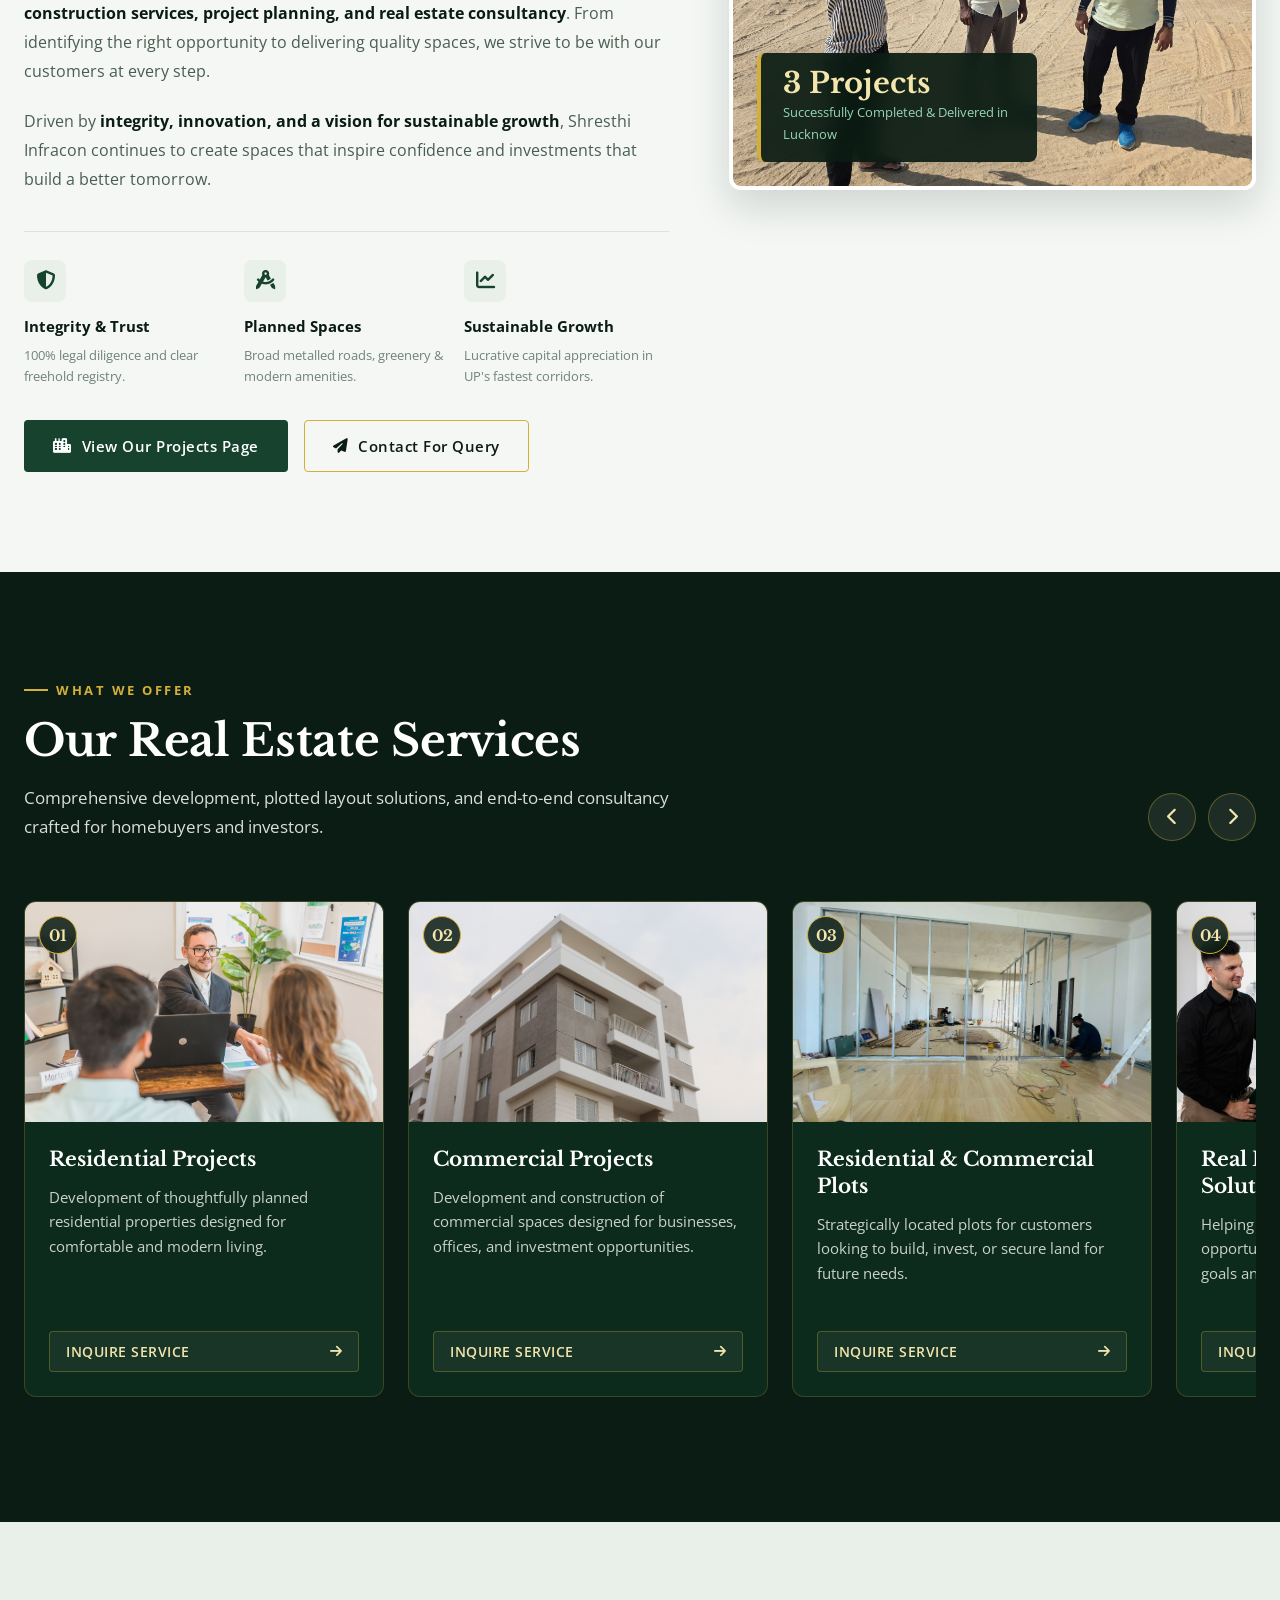
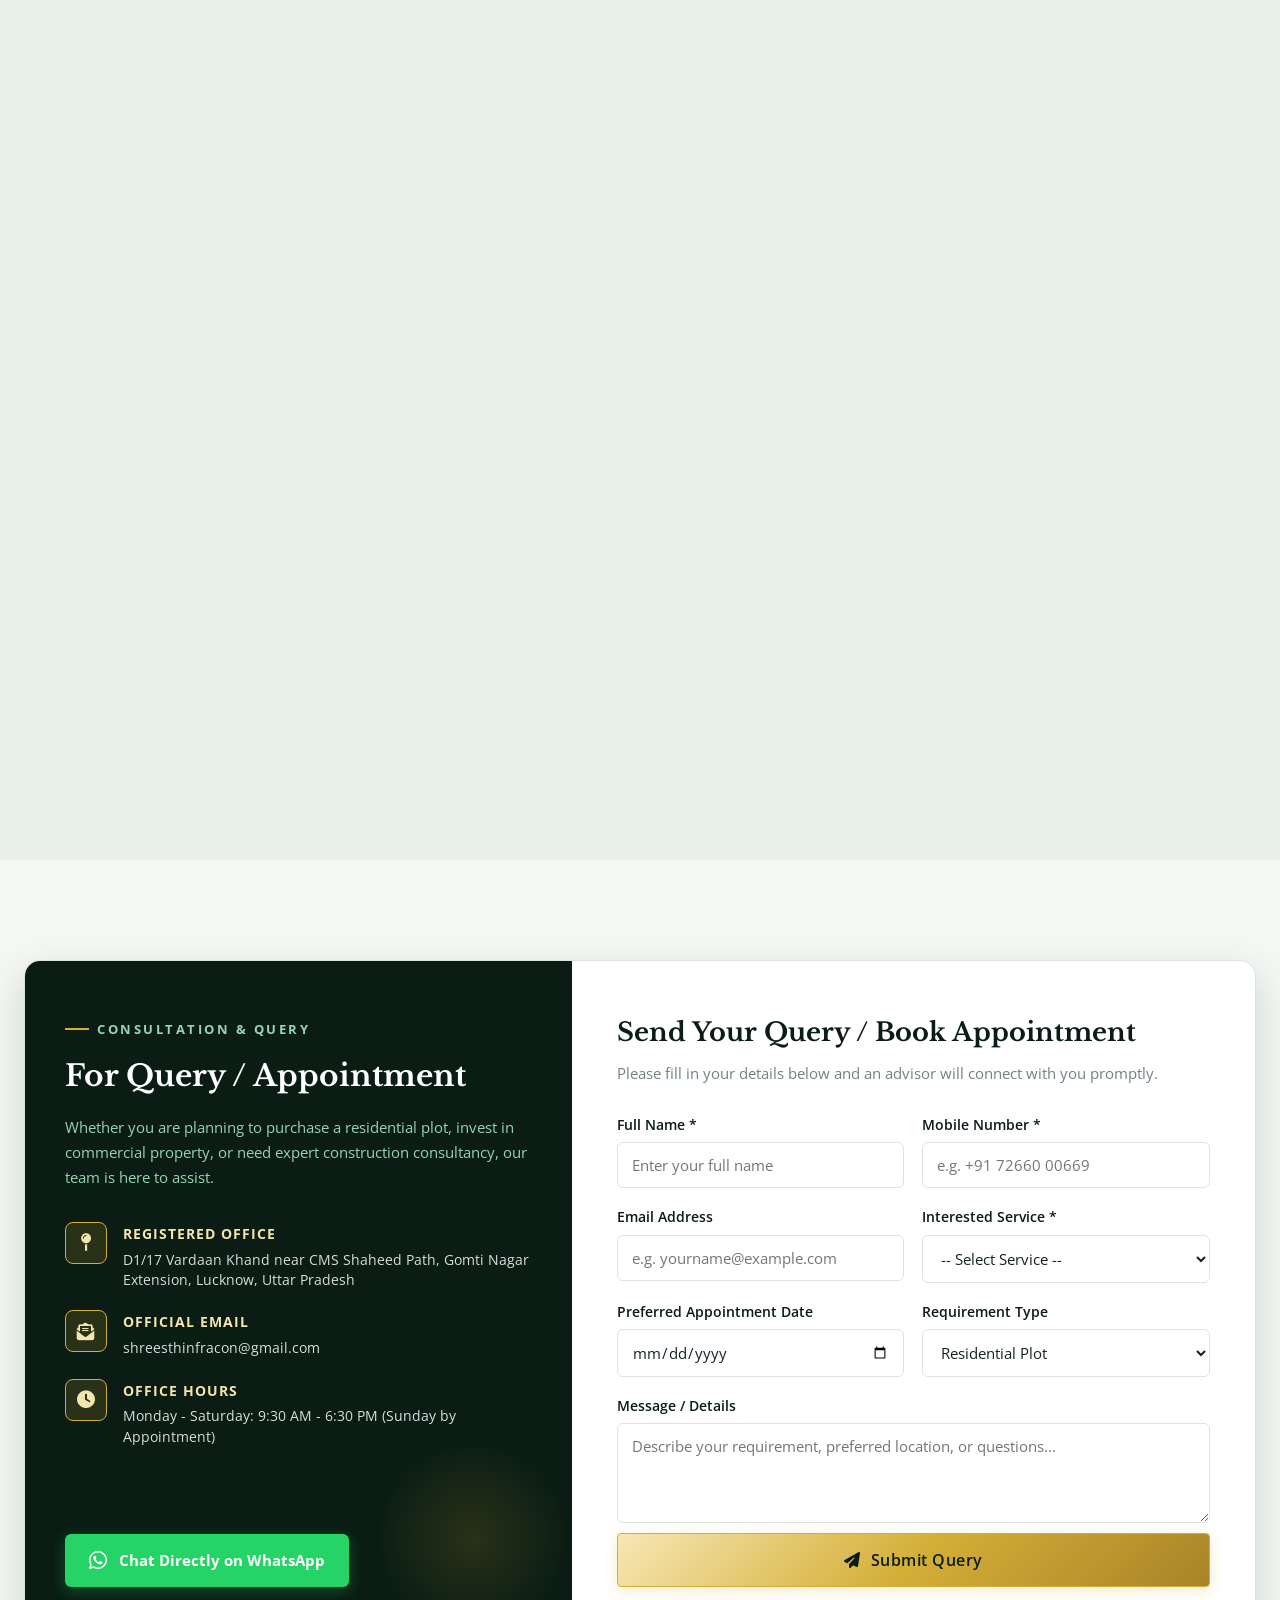
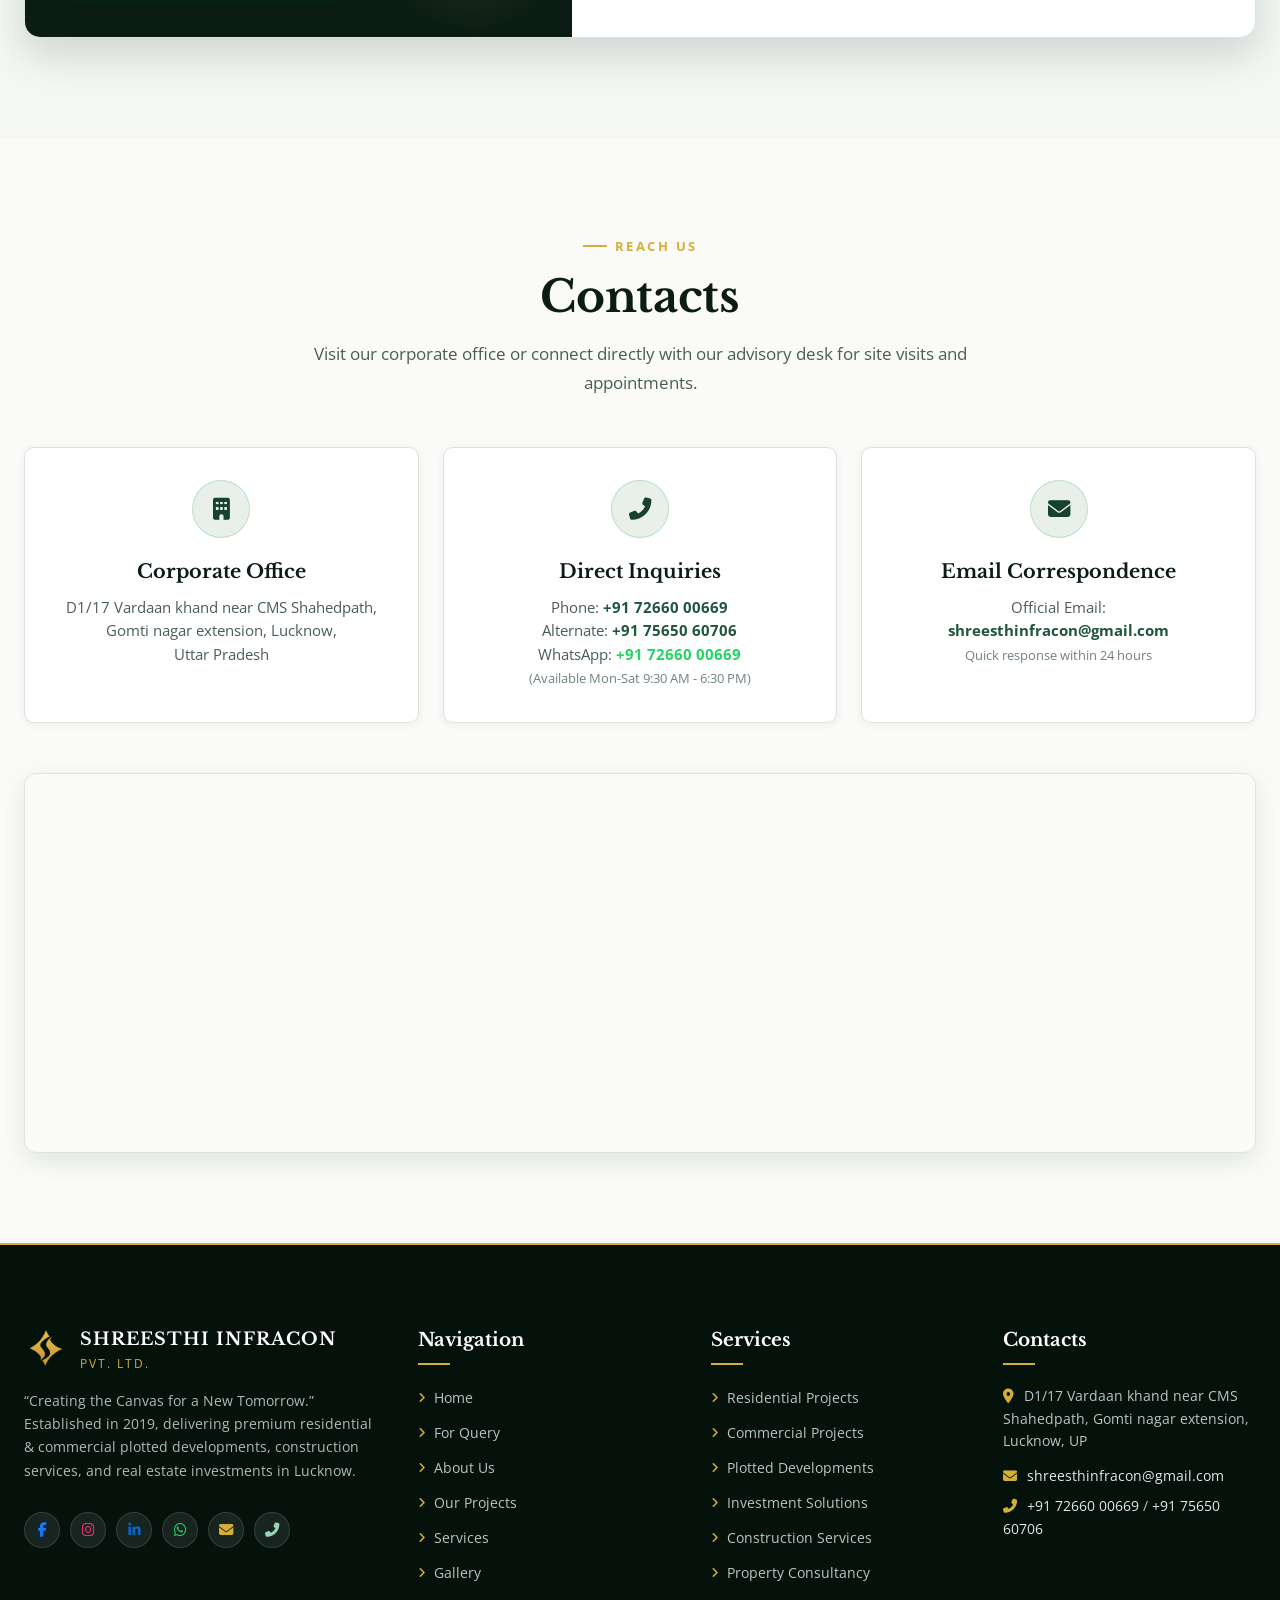
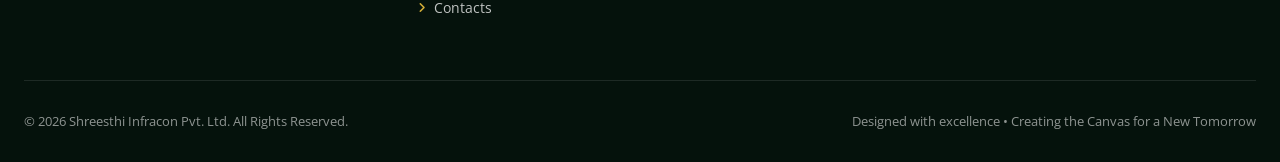
==== commit c3adcb1e: "Add official GPS and Land Plotting survey photo to company gallery and homepage showcase" ====
--- a/index.html
+++ b/index.html
@@ -508,7 +508,16 @@
           </div>
         </div>
 
-        <!-- Photo 4: Aerial Master Layout & Strategic Junction -->
+        <!-- Photo 4: GPS & Land Plotting -->
+        <div class="gallery-item" data-caption="GPS Land Surveying, Coordinate Mapping &amp; Plot Demarcation">
+          <img src="assets/images/gallery/gallery-gps-survey.jpg" alt="GPS and Land Plotting Survey" class="gallery-img">
+          <div class="gallery-overlay">
+            <div class="gallery-overlay-icon"><i class="fas fa-search-plus"></i></div>
+            <div class="gallery-caption">GPS &amp; Land Plotting</div>
+          </div>
+        </div>
+
+        <!-- Photo 5: Aerial Master Layout & Strategic Junction -->
         <div class="gallery-item" data-caption="Aerial Master Layout &amp; Strategic Road Junction Connectivity">
           <img src="assets/images/gallery/gallery-aerial-view.jpg" alt="Aerial Master Layout and Road Junction" class="gallery-img">
           <div class="gallery-overlay">
@@ -517,7 +526,7 @@
           </div>
         </div>
 
-        <!-- Photo 5: Eco-Green Buffer & Surrounding Landscape -->
+        <!-- Photo 6: Eco-Green Buffer & Surrounding Landscape -->
         <div class="gallery-item" data-caption="Pristine Green Countryside &amp; Natural Eco Buffer Adjoining Township">
           <img src="assets/images/gallery/gallery-green-landscape.jpg" alt="Pristine Natural Green Surroundings" class="gallery-img">
           <div class="gallery-overlay">
--- a/assets/css/styles.css
+++ b/assets/css/styles.css
@@ -1166,7 +1166,7 @@
 
 .gallery-grid {
   display: grid;
-  grid-template-columns: repeat(auto-fill, minmax(280px, 1fr));
+  grid-template-columns: repeat(3, 1fr);
   grid-auto-rows: 250px;
   gap: 20px;
 }
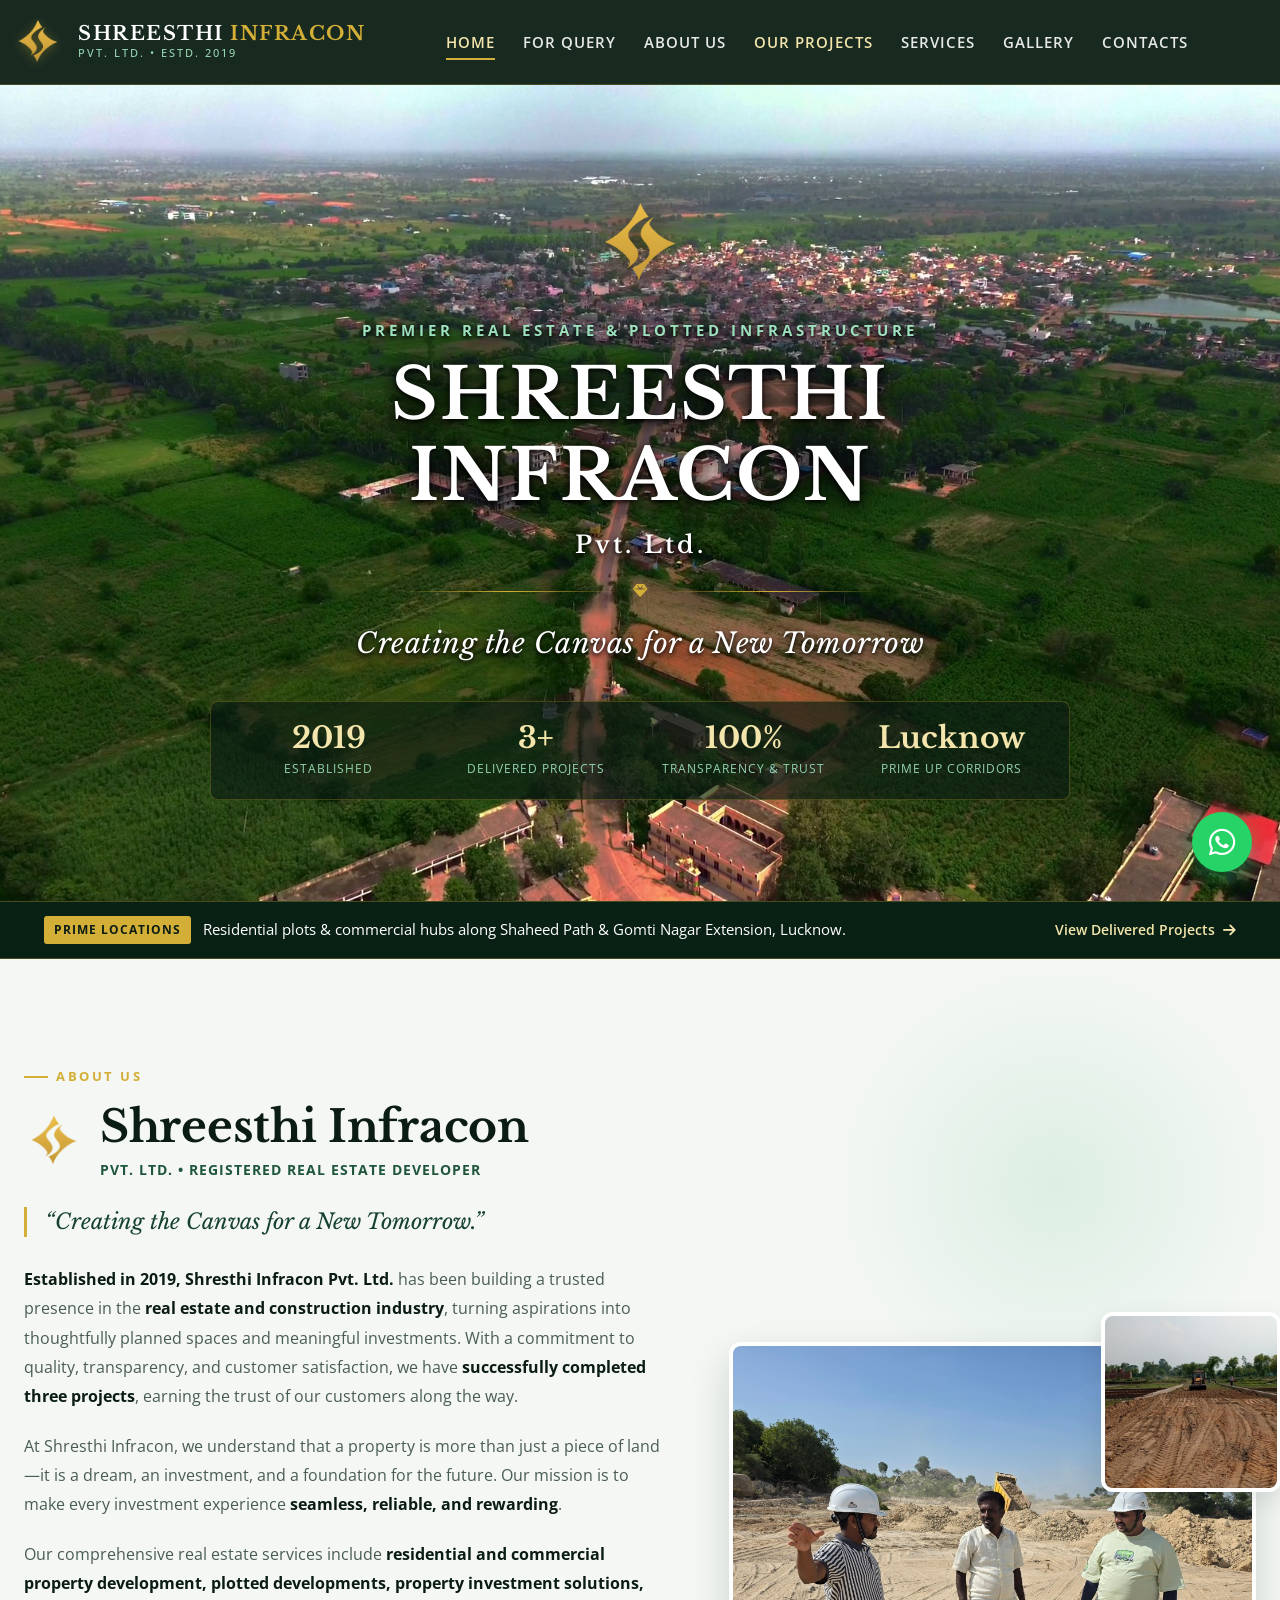
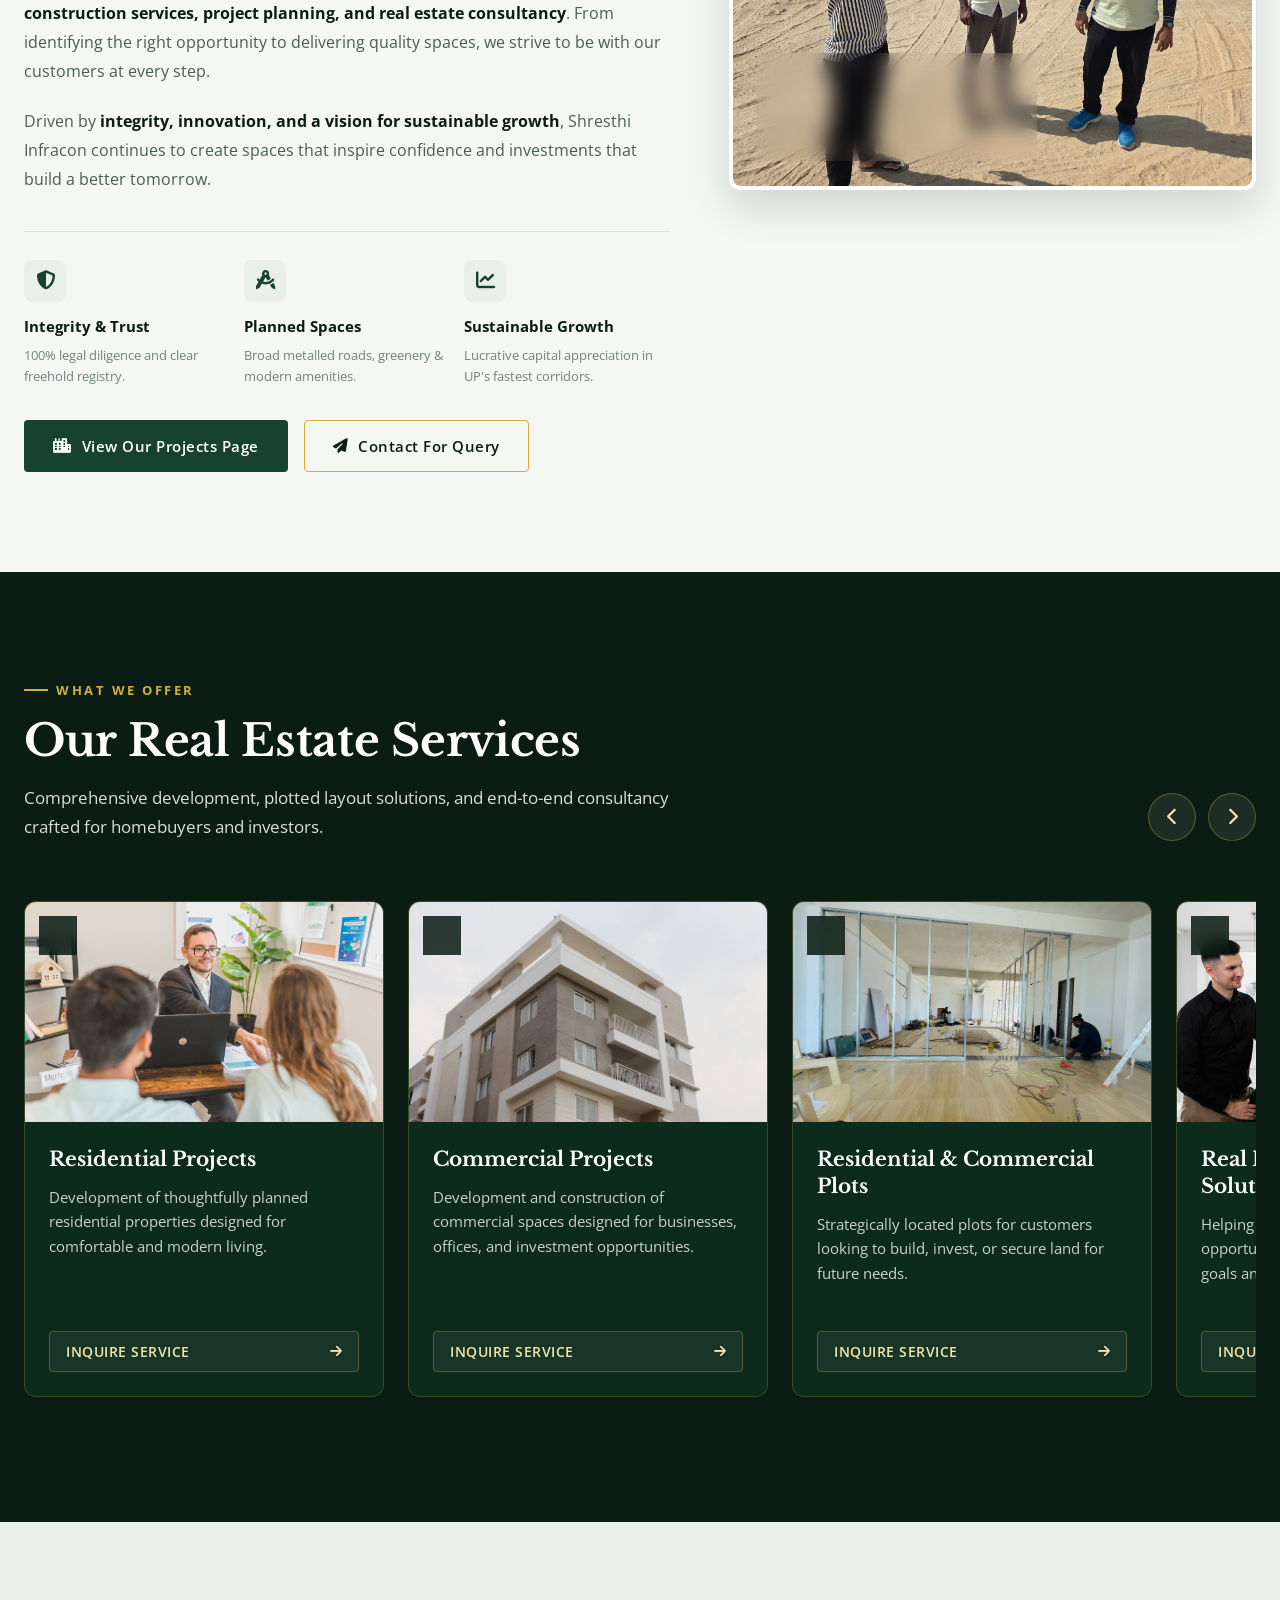
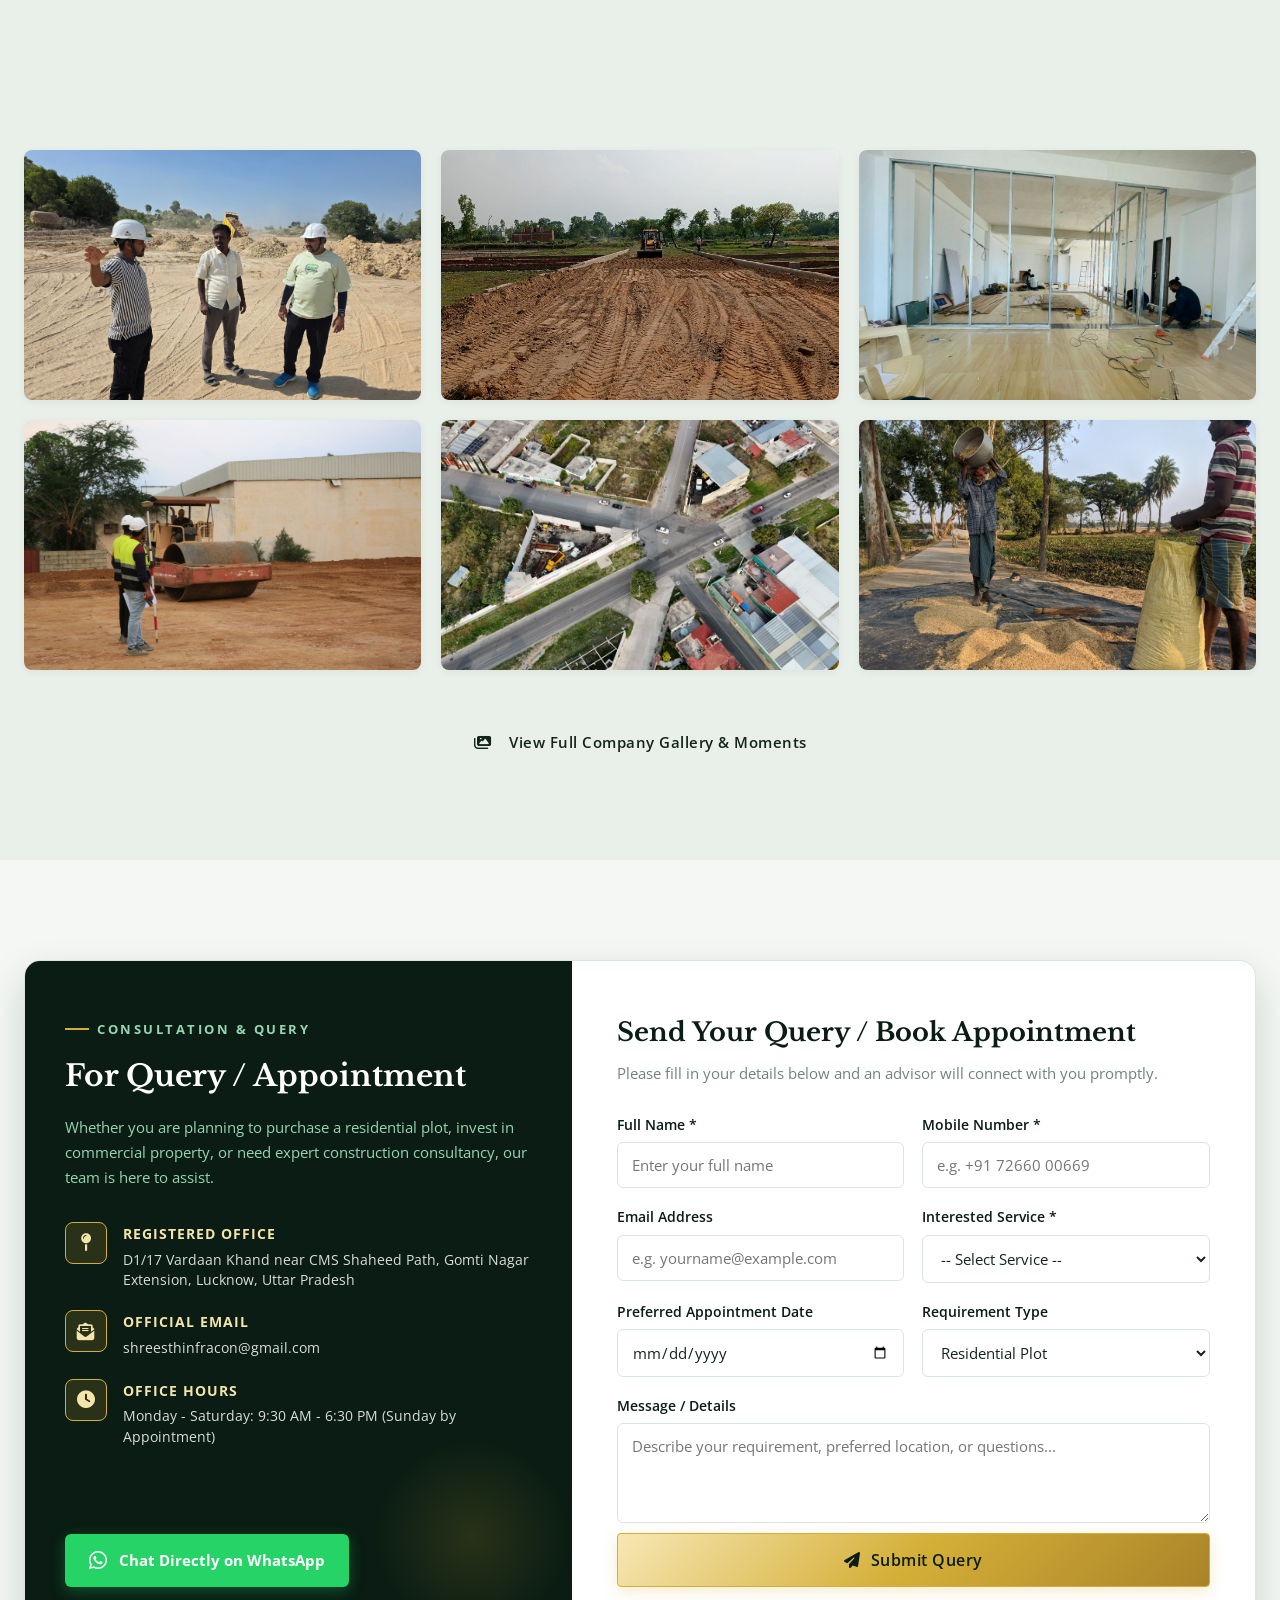
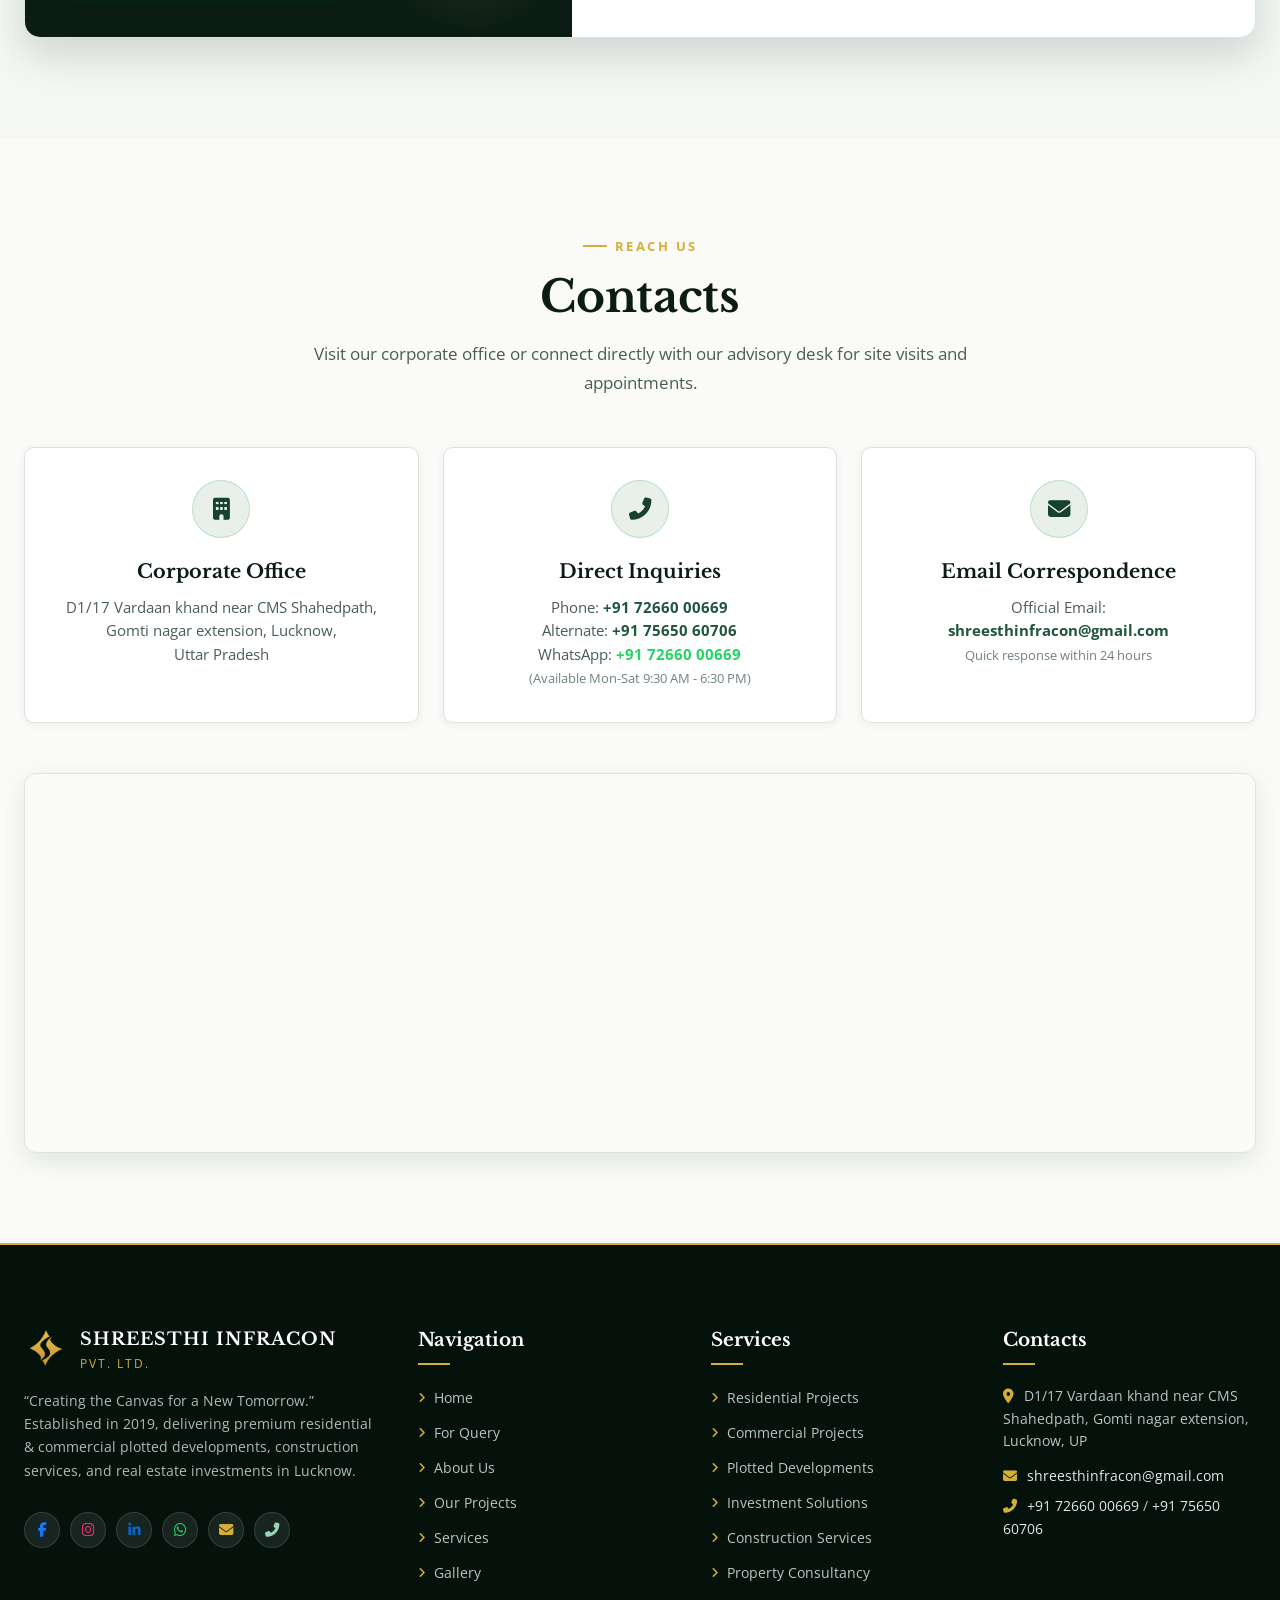
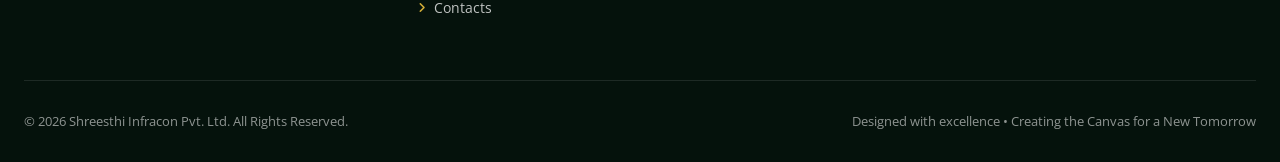
==== commit 815d4edf: "Update photo title to Road Demarcation & Drainage in gallery and homepage" ====
--- a/index.html
+++ b/index.html
@@ -490,12 +490,12 @@
           </div>
         </div>
 
-        <!-- Photo 2: Road Compaction & Plotted Demarcations -->
-        <div class="gallery-item" data-caption="Heavy Compactor Road Leveling &amp; Residential Plot Demarcation">
-          <img src="assets/images/gallery/gallery-road-roller.jpg" alt="Heavy Road Roller Compaction and Plot Demarcations" class="gallery-img">
+        <!-- Photo 2: Road Demarcation and Drainage -->
+        <div class="gallery-item" data-caption="Road Demarcation and Drainage - Internal Roadways &amp; Stormwater Channels">
+          <img src="assets/images/gallery/gallery-road-roller.jpg" alt="Road Demarcation and Drainage" class="gallery-img">
           <div class="gallery-overlay">
             <div class="gallery-overlay-icon"><i class="fas fa-search-plus"></i></div>
-            <div class="gallery-caption">Road Compaction &amp; Plot Demarcations</div>
+            <div class="gallery-caption">Road Demarcation &amp; Drainage</div>
           </div>
         </div>
 
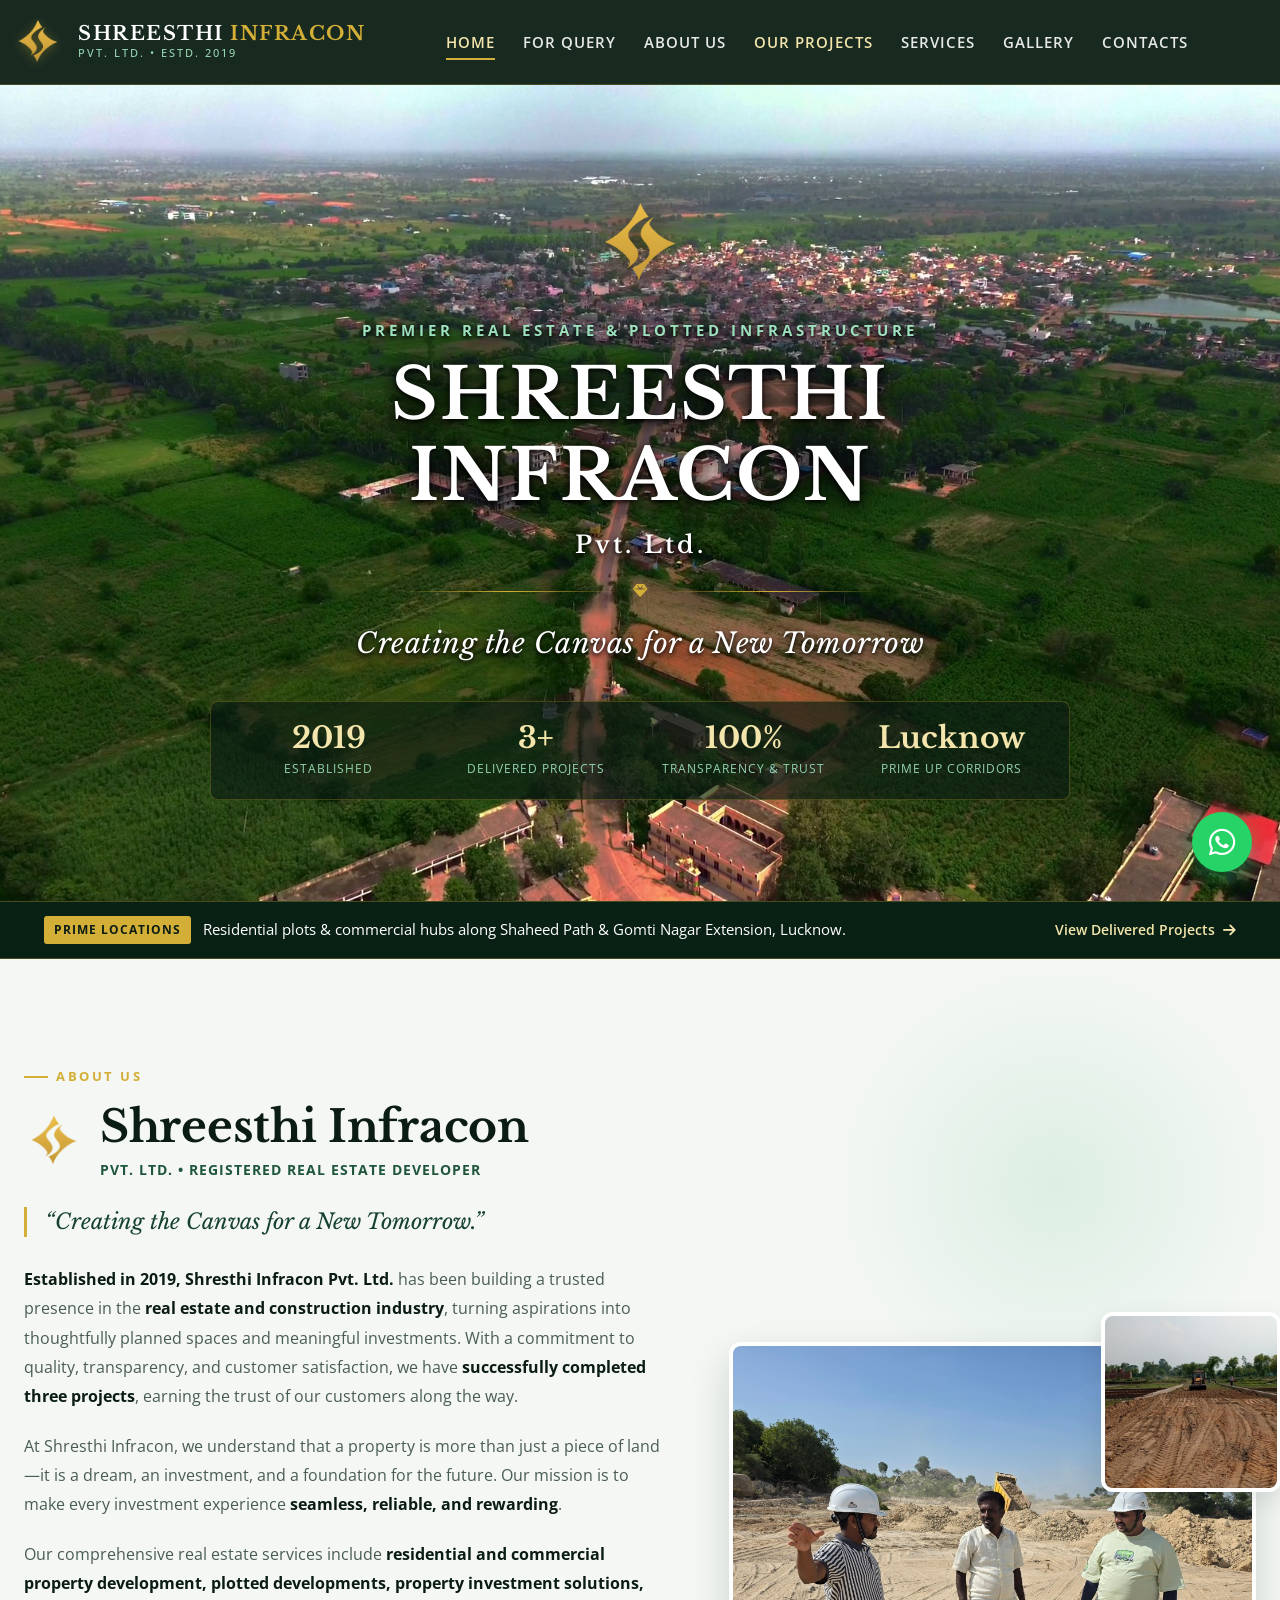
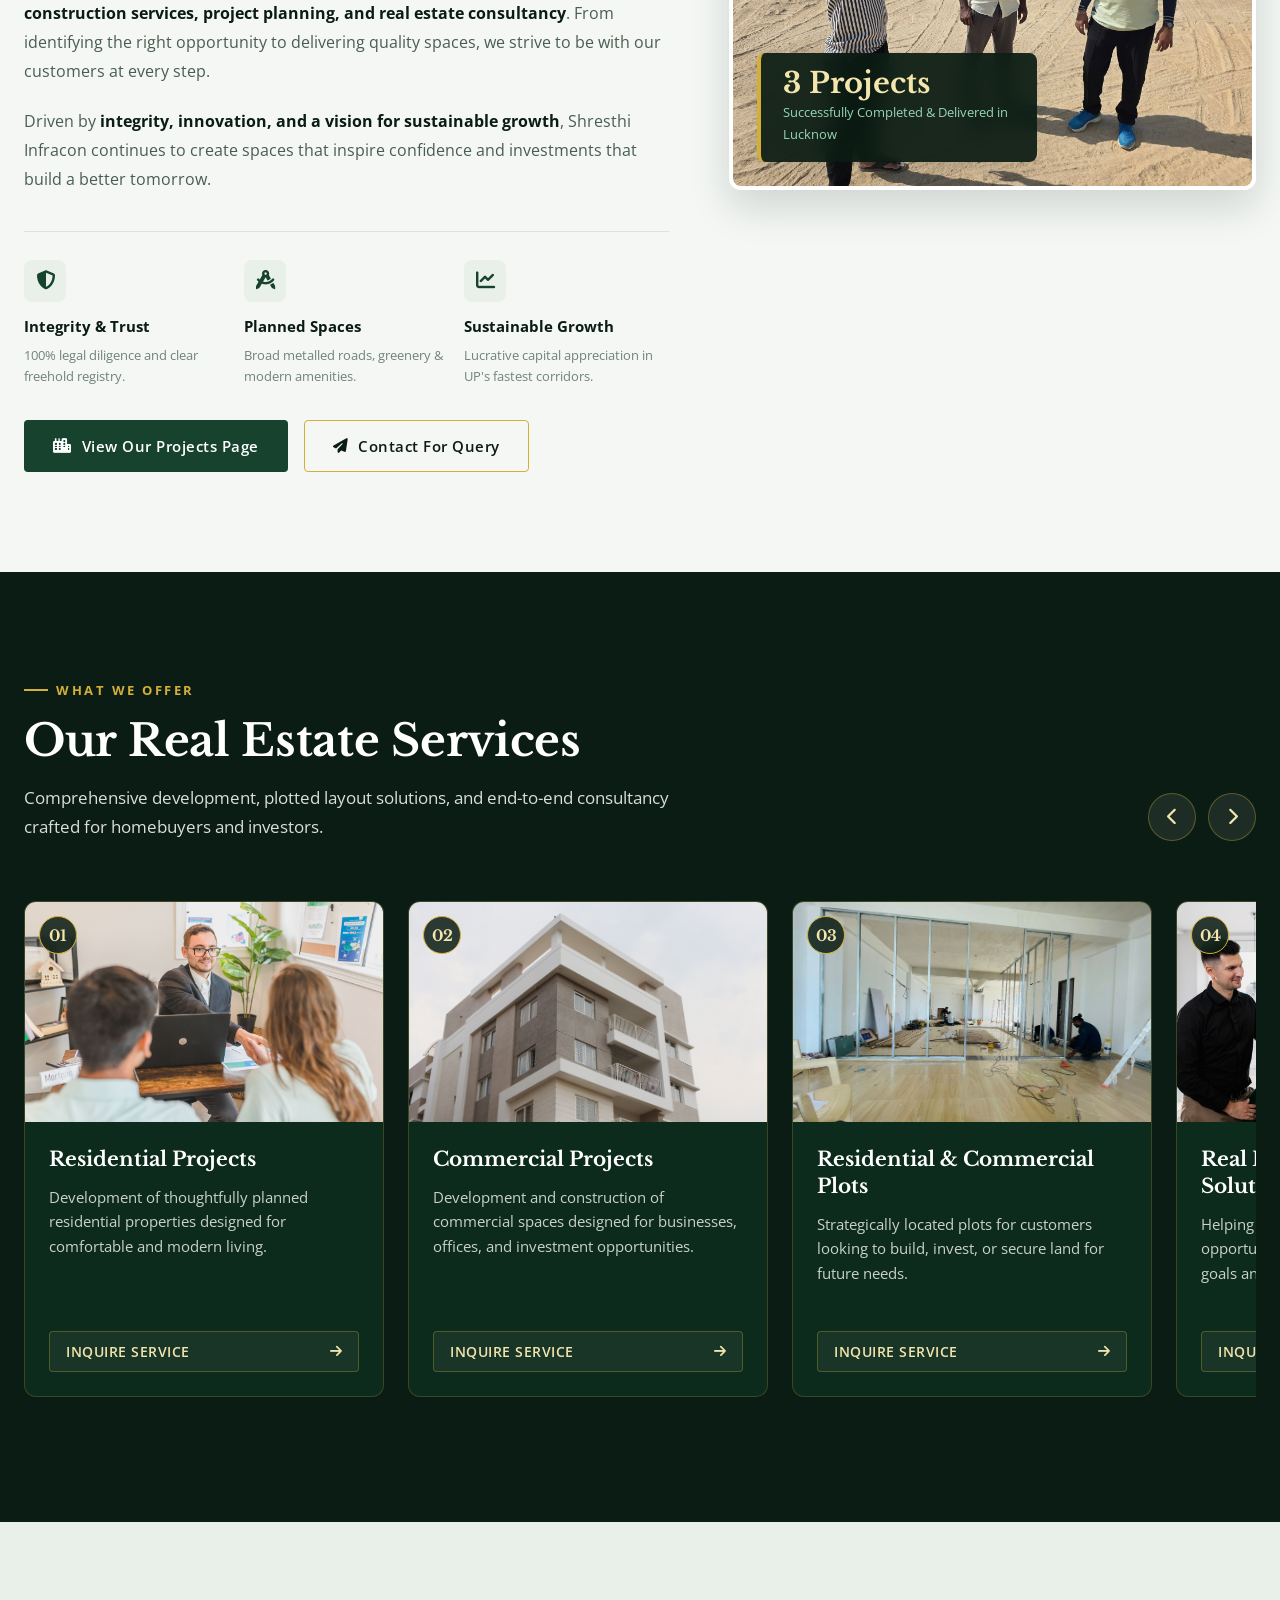
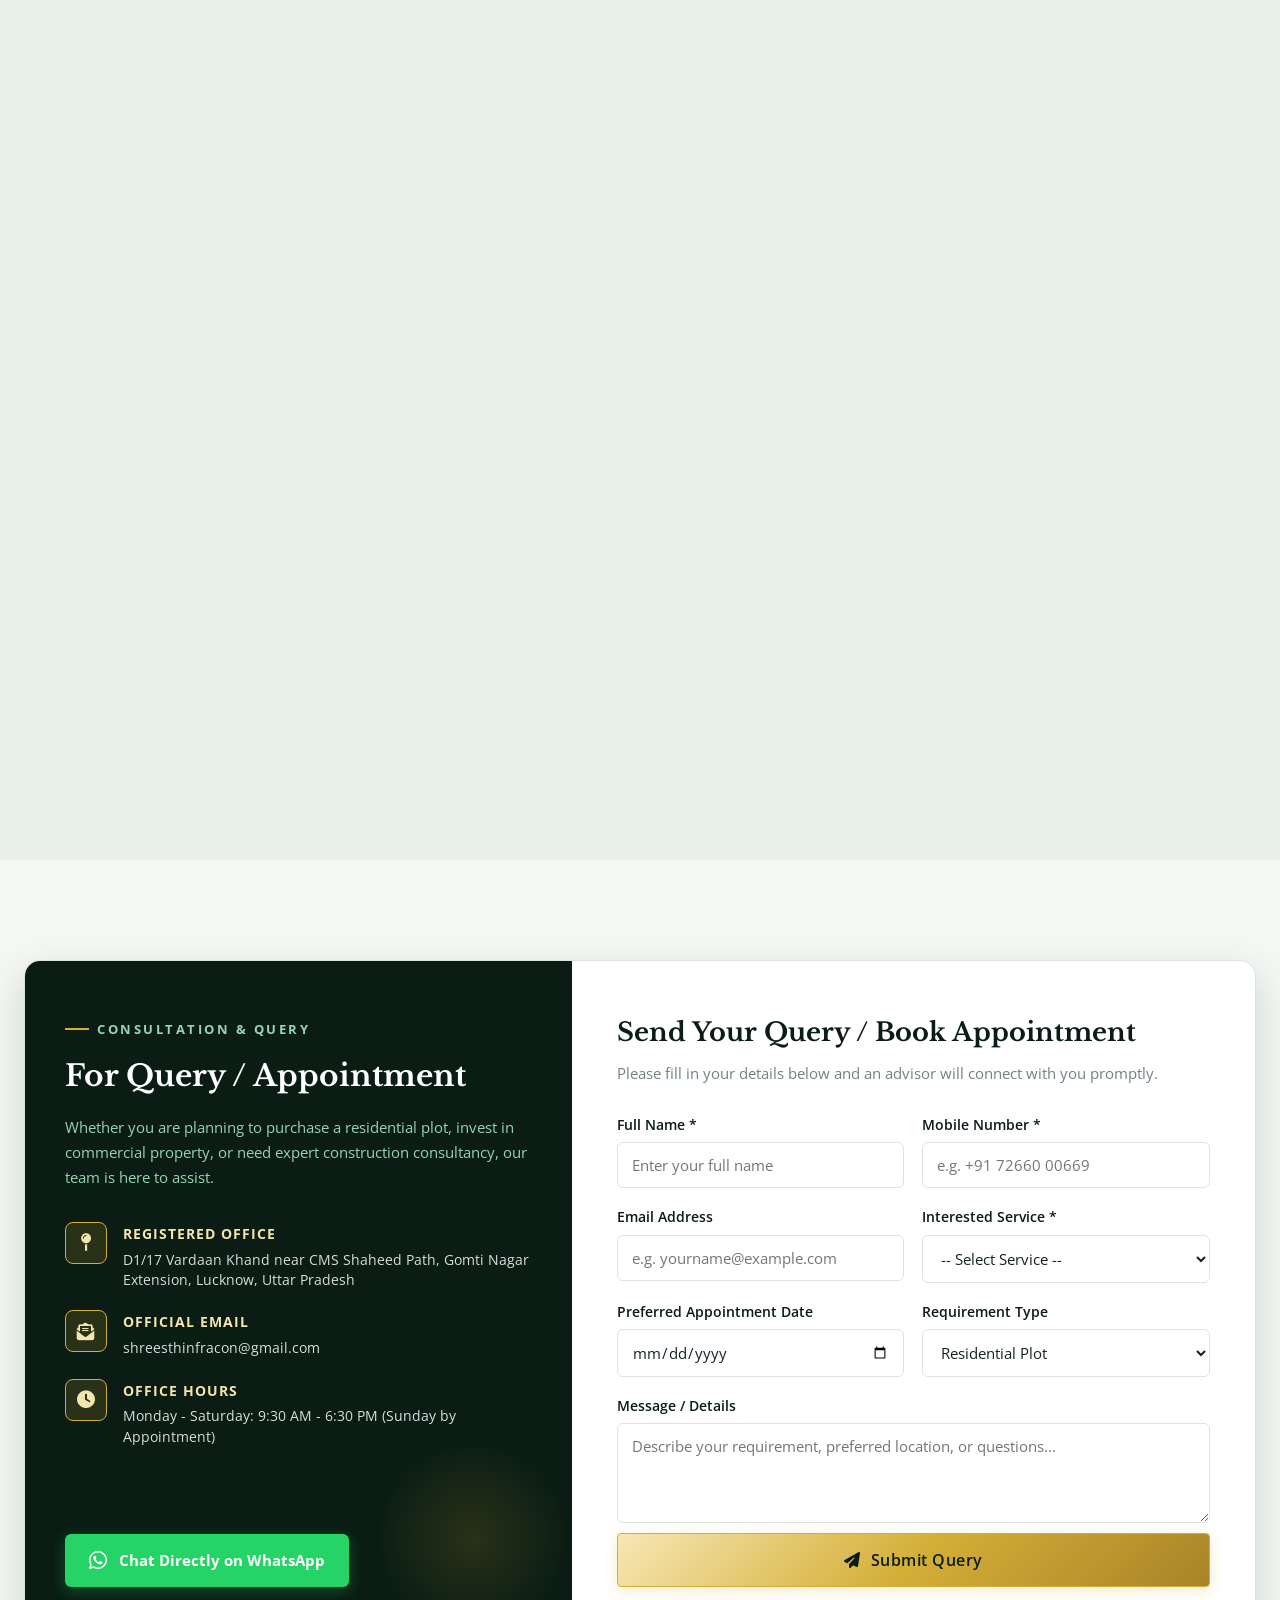
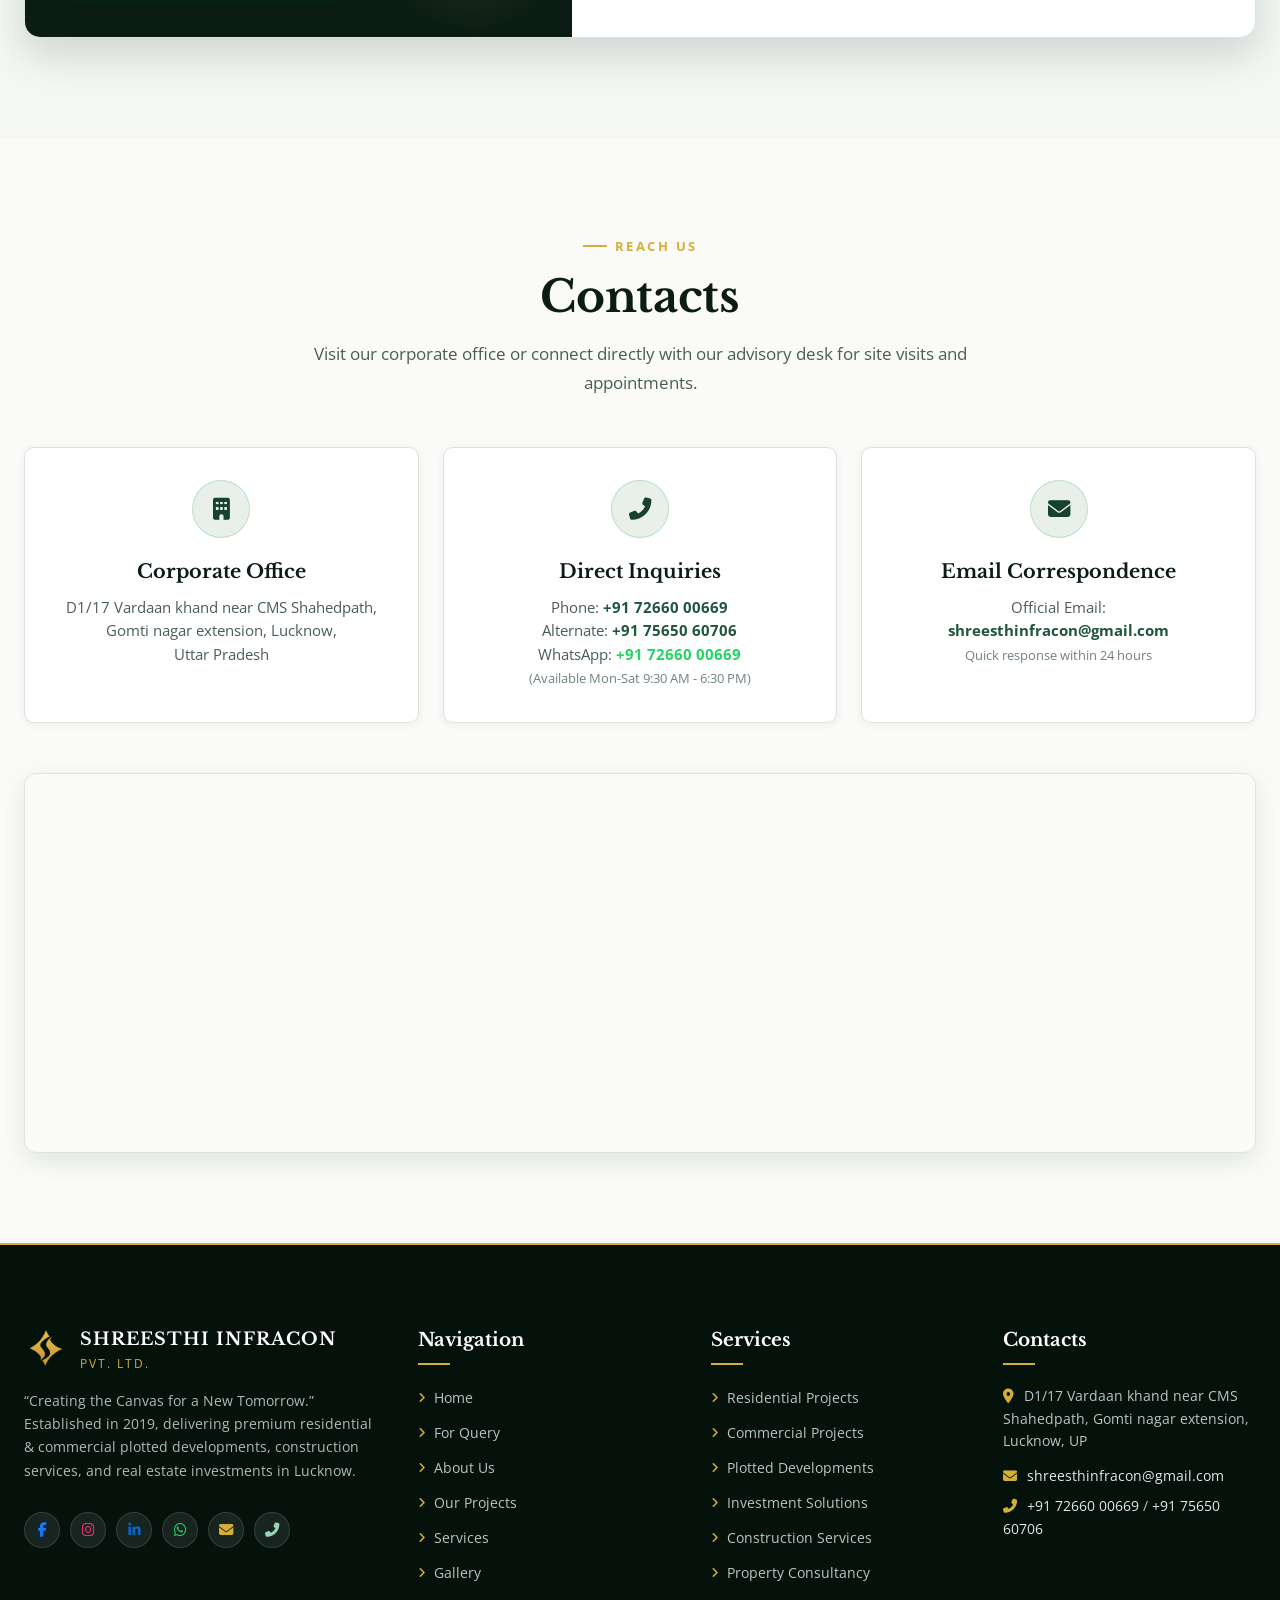
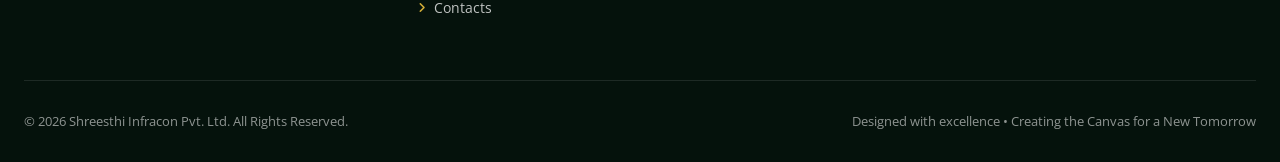
==== commit d93a584c: "Update photo titles to Arterial Roads & Junction and Green Buffer Zone in gallery and homepage" ====
--- a/index.html
+++ b/index.html
@@ -517,21 +517,21 @@
           </div>
         </div>
 
-        <!-- Photo 5: Aerial Master Layout & Strategic Junction -->
-        <div class="gallery-item" data-caption="Aerial Master Layout &amp; Strategic Road Junction Connectivity">
-          <img src="assets/images/gallery/gallery-aerial-view.jpg" alt="Aerial Master Layout and Road Junction" class="gallery-img">
+        <!-- Photo 5: Arterial Roads & Connectivity -->
+        <div class="gallery-item" data-caption="Arterial Roads &amp; Junction Connectivity - High-Altitude Aerial Layout">
+          <img src="assets/images/gallery/gallery-aerial-view.jpg" alt="Arterial Roads and Junction Connectivity" class="gallery-img">
           <div class="gallery-overlay">
             <div class="gallery-overlay-icon"><i class="fas fa-search-plus"></i></div>
-            <div class="gallery-caption">Aerial View: Master Layout &amp; Junction</div>
-          </div>
-        </div>
-
-        <!-- Photo 6: Eco-Green Buffer & Surrounding Landscape -->
-        <div class="gallery-item" data-caption="Pristine Green Countryside &amp; Natural Eco Buffer Adjoining Township">
-          <img src="assets/images/gallery/gallery-green-landscape.jpg" alt="Pristine Natural Green Surroundings" class="gallery-img">
+            <div class="gallery-caption">Arterial Roads &amp; Junction</div>
+          </div>
+        </div>
+
+        <!-- Photo 6: Green Buffer Zone -->
+        <div class="gallery-item" data-caption="Green Buffer Zone &amp; Serene Natural Countryside Surroundings">
+          <img src="assets/images/gallery/gallery-green-landscape.jpg" alt="Green Buffer Zone and Natural Surroundings" class="gallery-img">
           <div class="gallery-overlay">
             <div class="gallery-overlay-icon"><i class="fas fa-search-plus"></i></div>
-            <div class="gallery-caption">Lush Surroundings &amp; Eco-Buffer</div>
+            <div class="gallery-caption">Green Buffer Zone</div>
           </div>
         </div>
       </div>
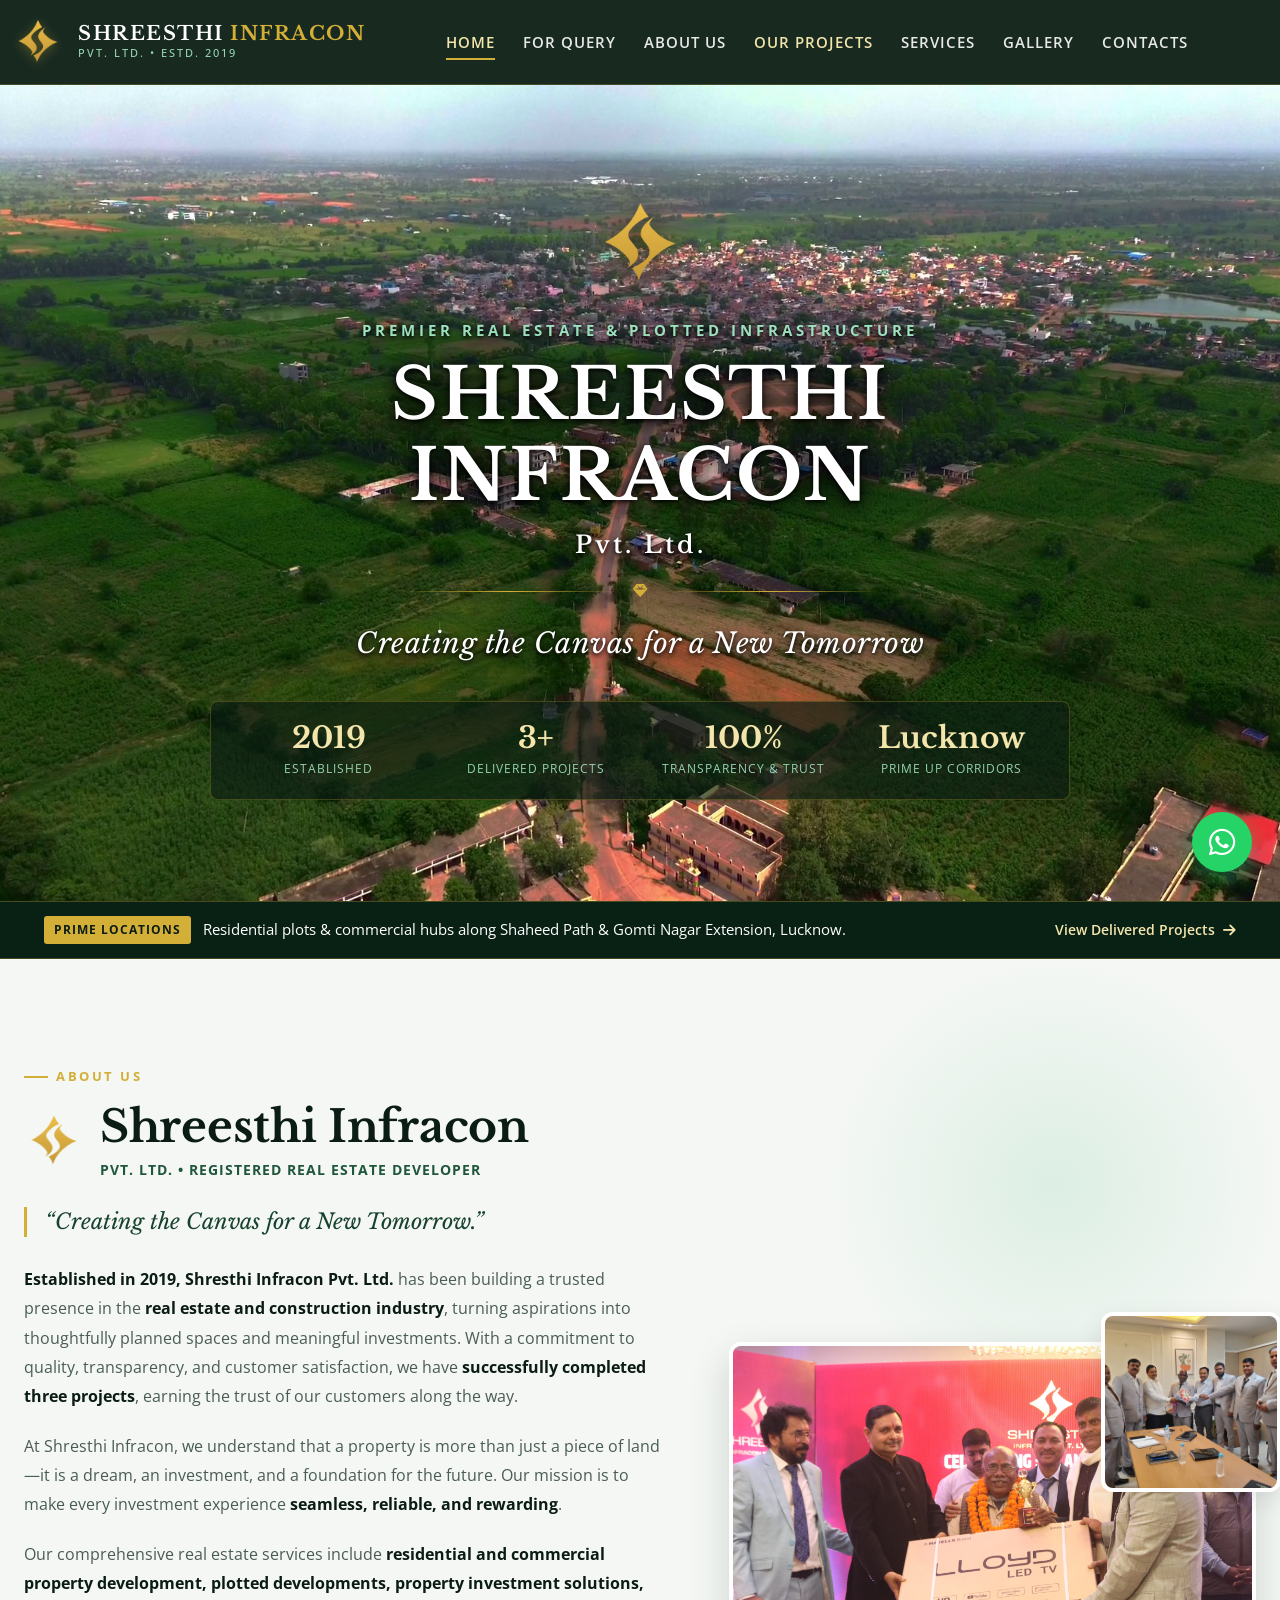
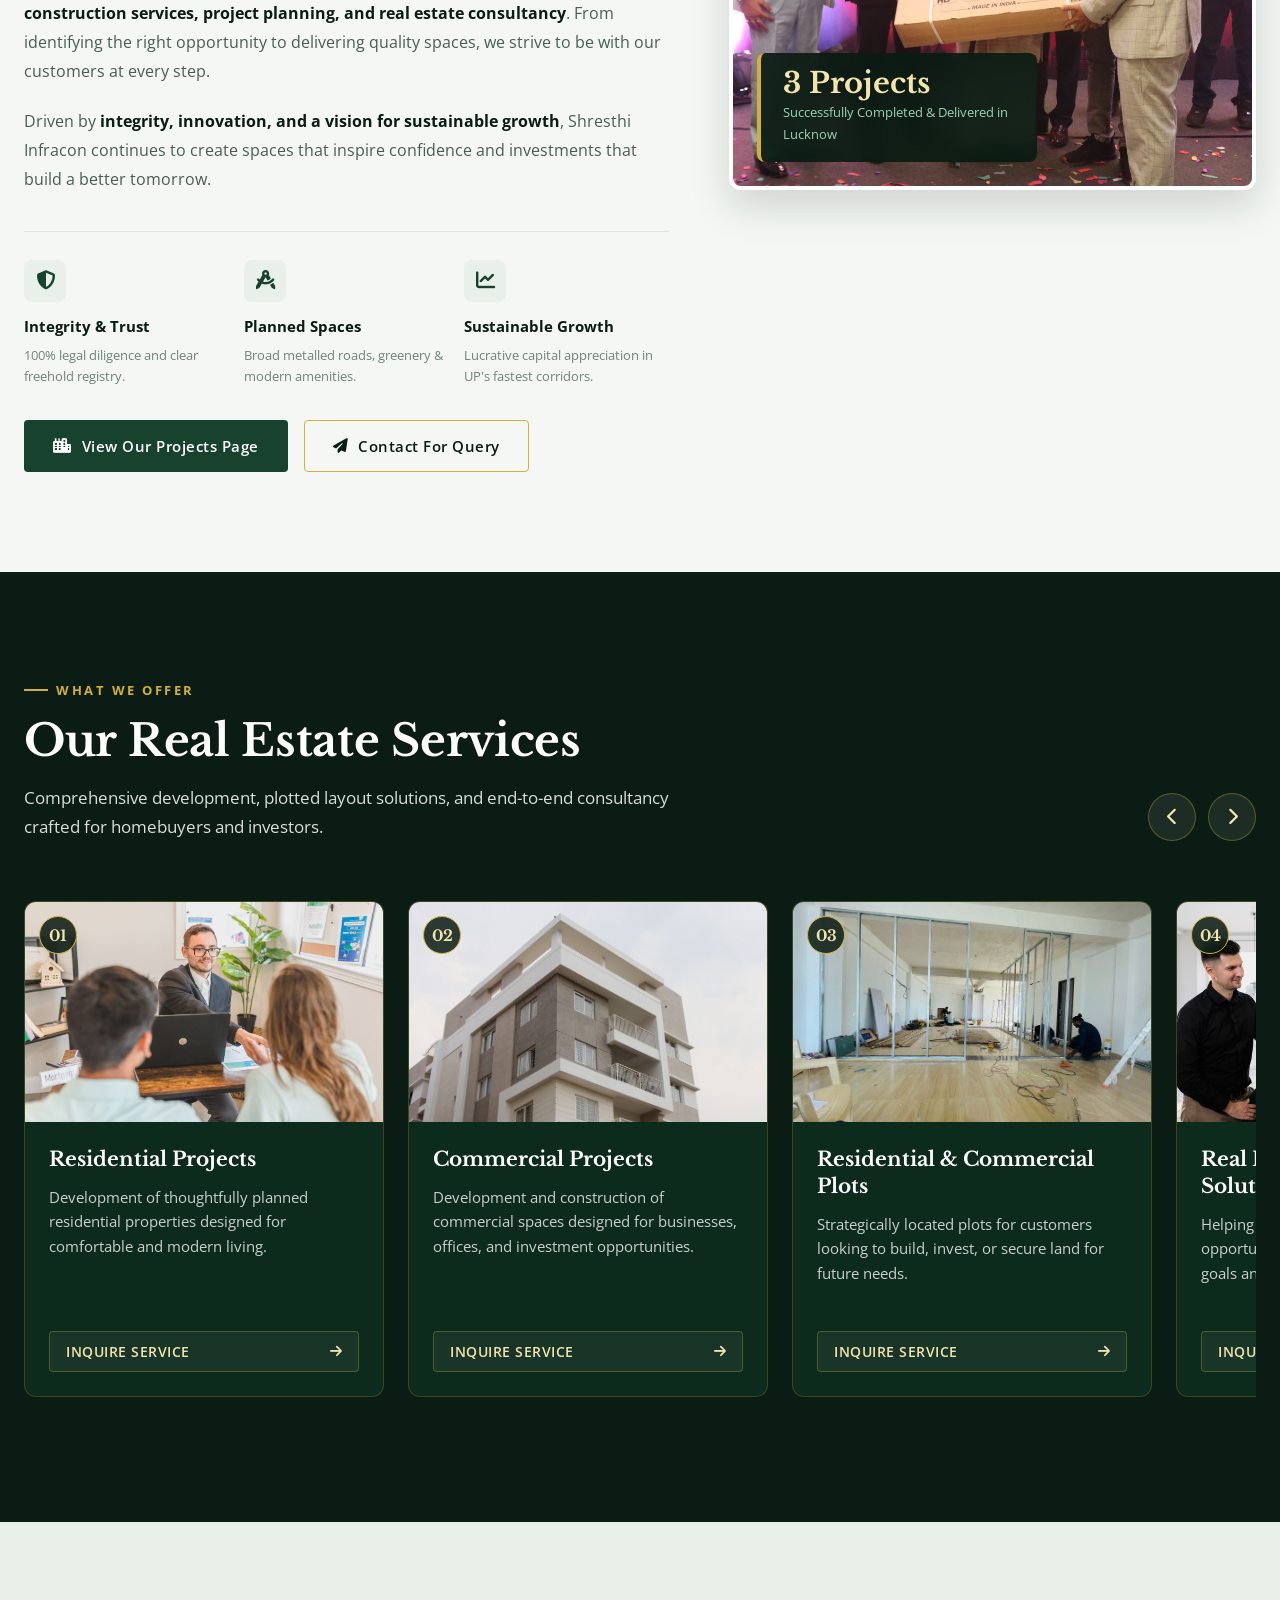
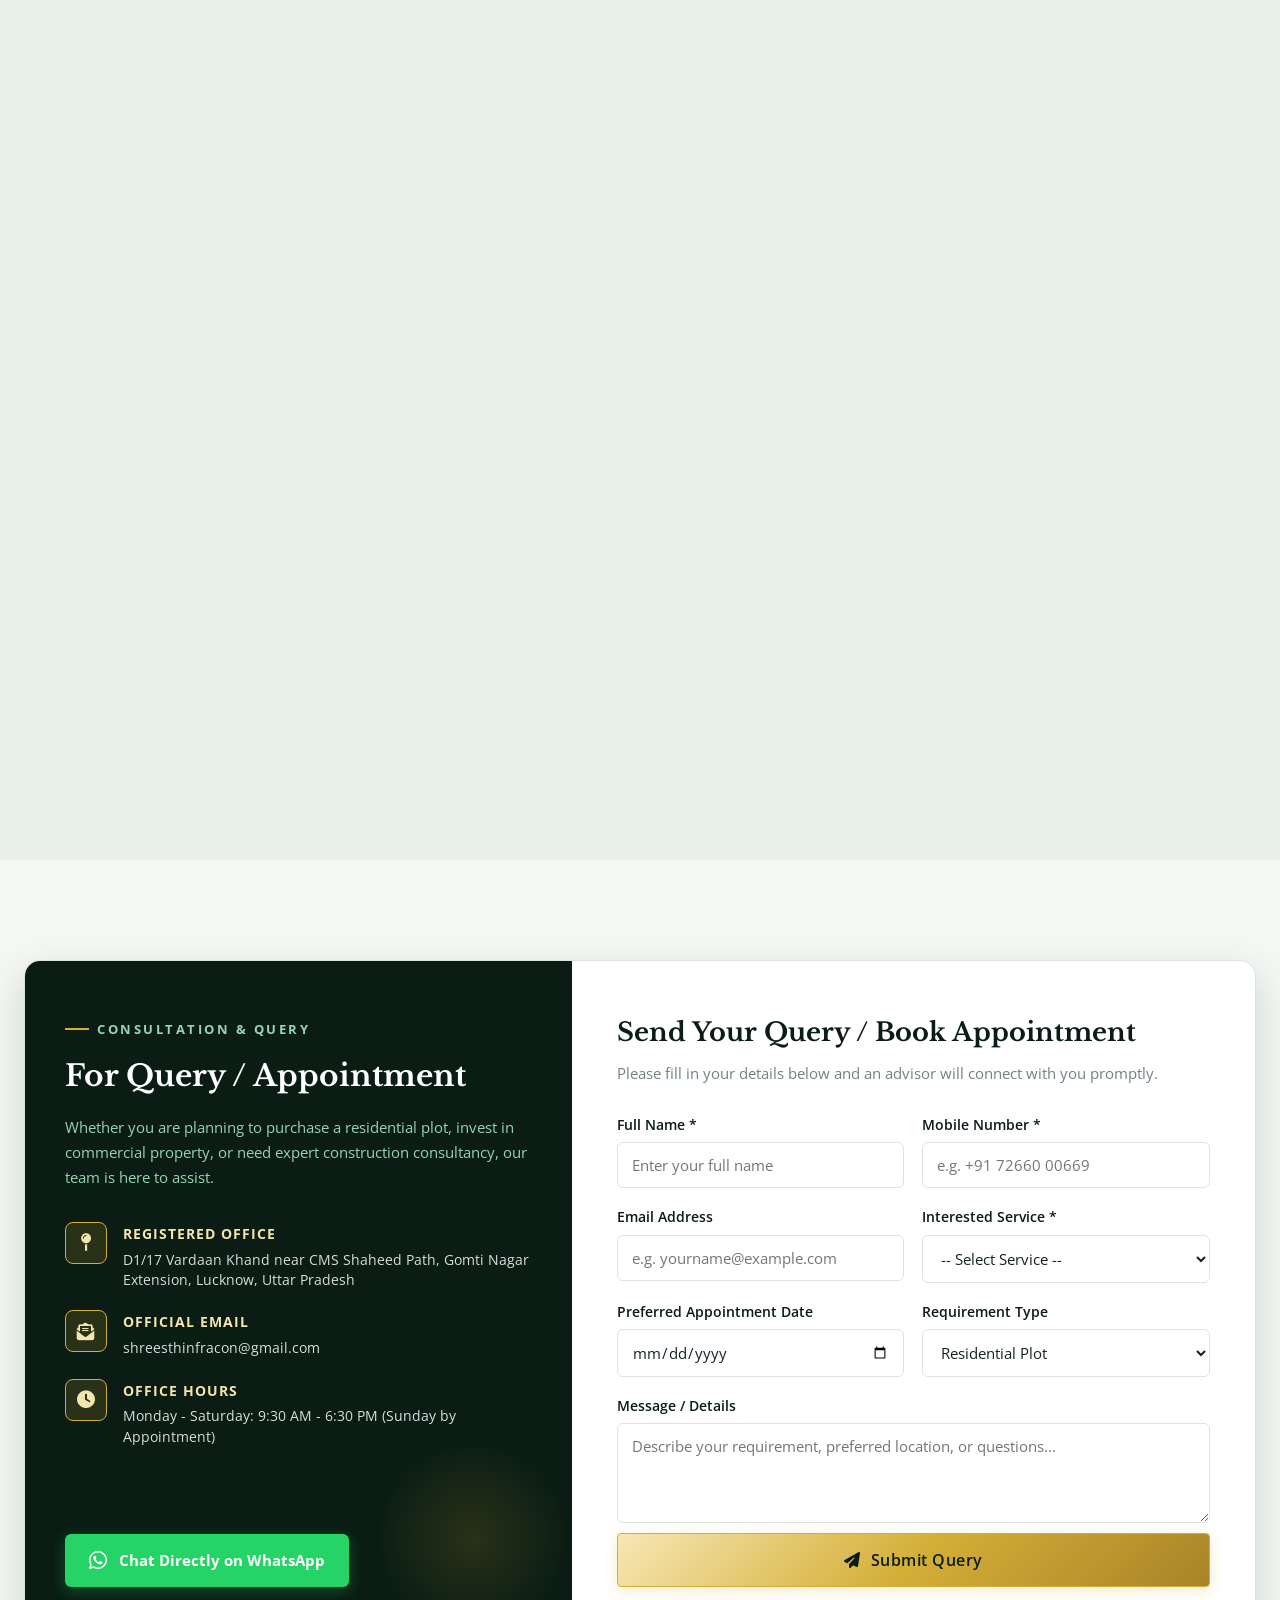
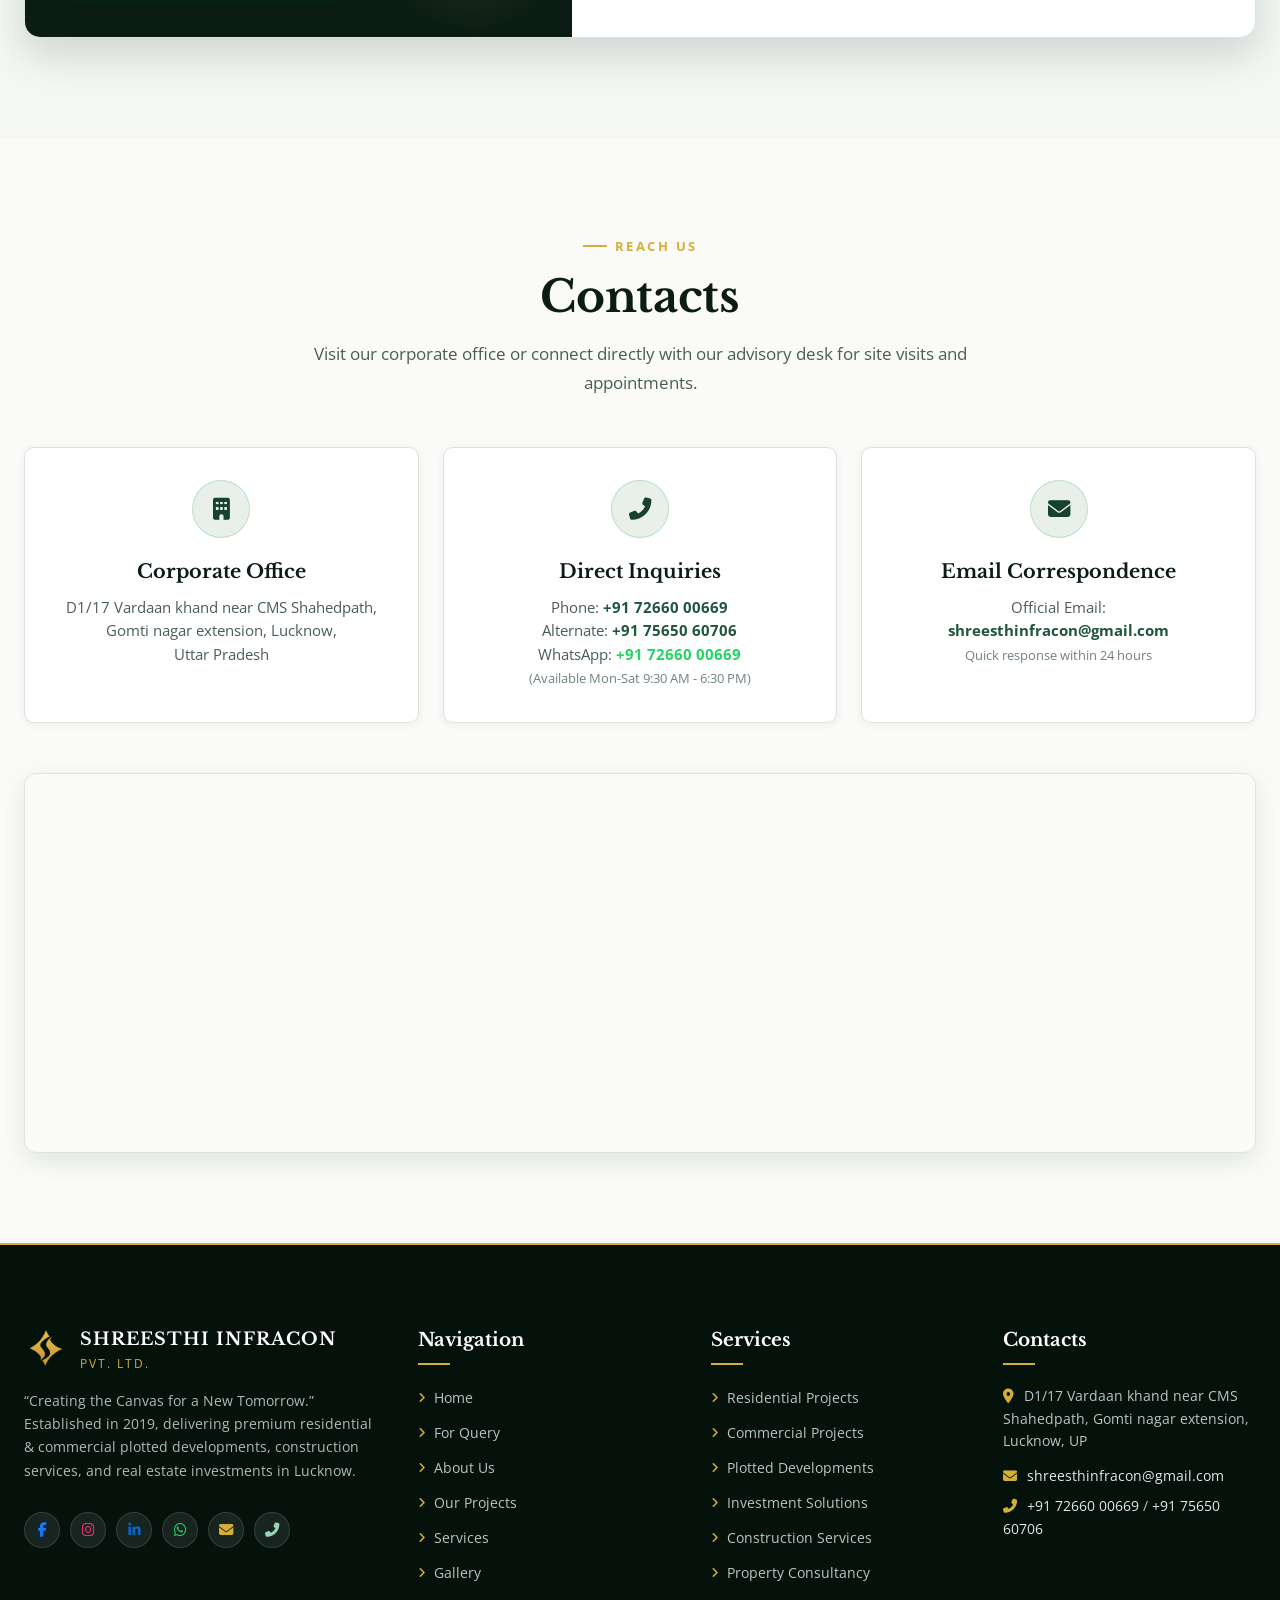
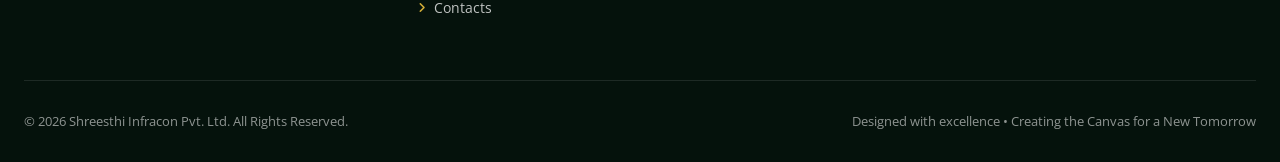
==== commit ef9ea82c: "Restore original photos in About Us section on homepage" ====
--- a/index.html
+++ b/index.html
@@ -280,7 +280,7 @@
         <!-- Imagery Showcase Column -->
         <div class="about-visuals reveal-on-scroll">
           <div class="about-main-card">
-            <img src="assets/images/gallery/gallery-site-team.jpg" alt="Shreesthi Infracon Executive Site Inspection" class="about-main-img">
+            <img src="assets/images/gallery/IMG_9667.JPG.jpeg" alt="Shreesthi Infracon Site Development" class="about-main-img">
             <div class="about-badge-floating">
               <div class="badge-val">3 Projects</div>
               <div class="badge-txt">Successfully Completed &amp; Delivered in Lucknow</div>
@@ -288,7 +288,7 @@
           </div>
           <!-- Sub Floating Image -->
           <div class="about-sub-image">
-            <img src="assets/images/gallery/gallery-road-roller.jpg" alt="On-Site Infrastructure &amp; Road Compaction">
+            <img src="assets/images/gallery/20250602_171142.jpg" alt="On-Site Infrastructure">
           </div>
         </div>
       </div>
